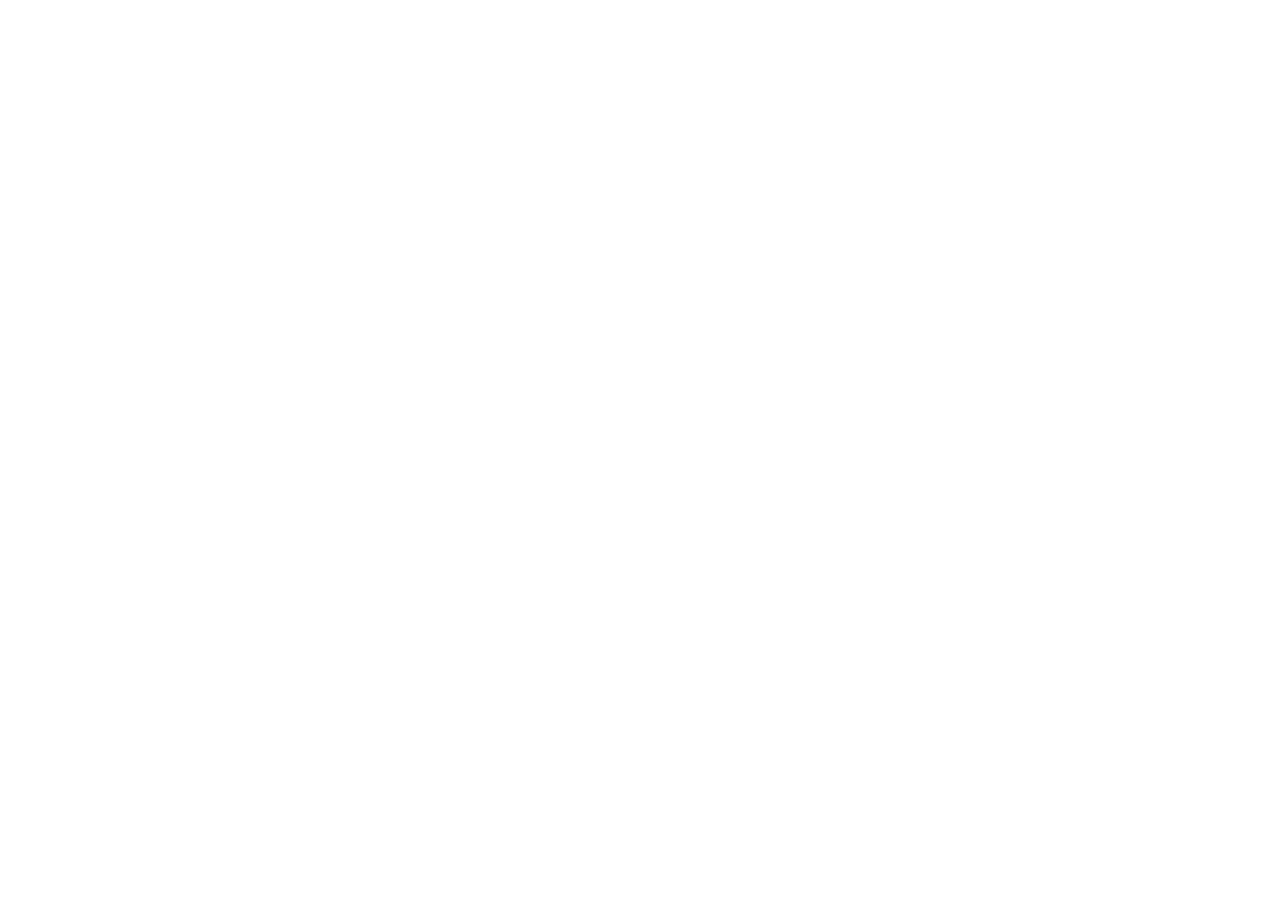
==== index-ar.html @ f91306c9 "en" ====
<HTML dir="rtl" lang="ar">

<head>
    <meta charset="UTF-8" />
    <meta name="viewport" content="width=device-width, initial-scale=1, shrink-to-fit=no, user-scalable=no" />
    <title>كازا مارت</title>
    <link rel='shortcut icon' type='img/png' href='images/fav.png' />
    <link rel="stylesheet" href="css/bootstrap.min.css" />
    <link rel="stylesheet" href="css/bootstrap-rtl.min.css" />
    <link rel="stylesheet" href="css/bootstrap-select.min.css" />
    <link rel="stylesheet" href="css/swiper.min.css" />
    <link rel="stylesheet" href="css/fontawesome.min.css" />
    <link rel="stylesheet" href="css/Linearicons.css" />
    <link rel="stylesheet" href="css/main.css" />
</head>

<body class="overflow">
    <!-- start preloader -->
    <div class="pre-loader">
        <div class="content"><img src="images/logo.png" alt="logo" />
            <div class="progress-bar"><span class="bar"><span class="progress"></span></span></div>
        </div>
    </div>
    <!-- end preloader -->
    <script src="js/jquery-2.2.1.min.js"></script>
    <script src="js/bootstrap.min.js"></script>
    <script src="js/bootstrap-select.min.js"></script>
    <script src="js/swiper.min.js"></script>
    <script src="js/main.js"></script>
</body>

</HTML>
---- css/Linearicons.css ----
@font-face {
	font-family: 'Linearicons-Free';
	src: url('../fonts/Linearicons/Linearicons-Free.eot?w118d');
	src: url('../fonts/Linearicons/Linearicons-Free.eot?#iefixw118d') format('embedded-opentype'),
		url('../fonts/Linearicons/Linearicons-Free.woff2?w118d') format('woff2'),
		url('../fonts/Linearicons/Linearicons-Free.woff?w118d') format('woff'),
		url('../fonts/Linearicons/Linearicons-Free.ttf?w118d') format('truetype'),
		url('../fonts/Linearicons/Linearicons-Free.svg?w118d#Linearicons-Free') format('svg');
	font-weight: normal;
	font-style: normal;
}

.lnr {
	font-family: 'Linearicons-Free';
	speak: none;
	font-style: normal;
	font-weight: normal;
	font-variant: normal;
	text-transform: none;
	line-height: 1;

	/* Better Font Rendering =========== */
	-webkit-font-smoothing: antialiased;
	-moz-osx-font-smoothing: grayscale;
}

.lnr-home:before {
	content: "\e800";
}

.lnr-apartment:before {
	content: "\e801";
}

.lnr-pencil:before {
	content: "\e802";
}

.lnr-magic-wand:before {
	content: "\e803";
}

.lnr-drop:before {
	content: "\e804";
}

.lnr-lighter:before {
	content: "\e805";
}

.lnr-poop:before {
	content: "\e806";
}

.lnr-sun:before {
	content: "\e807";
}

.lnr-moon:before {
	content: "\e808";
}

.lnr-cloud:before {
	content: "\e809";
}

.lnr-cloud-upload:before {
	content: "\e80a";
}

.lnr-cloud-download:before {
	content: "\e80b";
}

.lnr-cloud-sync:before {
	content: "\e80c";
}

.lnr-cloud-check:before {
	content: "\e80d";
}

.lnr-database:before {
	content: "\e80e";
}

.lnr-lock:before {
	content: "\e80f";
}

.lnr-cog:before {
	content: "\e810";
}

.lnr-trash:before {
	content: "\e811";
}

.lnr-dice:before {
	content: "\e812";
}

.lnr-heart:before {
	content: "\e813";
}

.lnr-star:before {
	content: "\e814";
}

.lnr-star-half:before {
	content: "\e815";
}

.lnr-star-empty:before {
	content: "\e816";
}

.lnr-flag:before {
	content: "\e817";
}

.lnr-envelope:before {
	content: "\e818";
}

.lnr-paperclip:before {
	content: "\e819";
}

.lnr-inbox:before {
	content: "\e81a";
}

.lnr-eye:before {
	content: "\e81b";
}

.lnr-printer:before {
	content: "\e81c";
}

.lnr-file-empty:before {
	content: "\e81d";
}

.lnr-file-add:before {
	content: "\e81e";
}

.lnr-enter:before {
	content: "\e81f";
}

.lnr-exit:before {
	content: "\e820";
}

.lnr-graduation-hat:before {
	content: "\e821";
}

.lnr-license:before {
	content: "\e822";
}

.lnr-music-note:before {
	content: "\e823";
}

.lnr-film-play:before {
	content: "\e824";
}

.lnr-camera-video:before {
	content: "\e825";
}

.lnr-camera:before {
	content: "\e826";
}

.lnr-picture:before {
	content: "\e827";
}

.lnr-book:before {
	content: "\e828";
}

.lnr-bookmark:before {
	content: "\e829";
}

.lnr-user:before {
	content: "\e82a";
}

.lnr-users:before {
	content: "\e82b";
}

.lnr-shirt:before {
	content: "\e82c";
}

.lnr-store:before {
	content: "\e82d";
}

.lnr-cart:before {
	content: "\e82e";
}

.lnr-tag:before {
	content: "\e82f";
}

.lnr-phone-handset:before {
	content: "\e830";
}

.lnr-phone:before {
	content: "\e831";
}

.lnr-pushpin:before {
	content: "\e832";
}

.lnr-map-marker:before {
	content: "\e833";
}

.lnr-map:before {
	content: "\e834";
}

.lnr-location:before {
	content: "\e835";
}

.lnr-calendar-full:before {
	content: "\e836";
}

.lnr-keyboard:before {
	content: "\e837";
}

.lnr-spell-check:before {
	content: "\e838";
}

.lnr-screen:before {
	content: "\e839";
}

.lnr-smartphone:before {
	content: "\e83a";
}

.lnr-tablet:before {
	content: "\e83b";
}

.lnr-laptop:before {
	content: "\e83c";
}

.lnr-laptop-phone:before {
	content: "\e83d";
}

.lnr-power-switch:before {
	content: "\e83e";
}

.lnr-bubble:before {
	content: "\e83f";
}

.lnr-heart-pulse:before {
	content: "\e840";
}

.lnr-construction:before {
	content: "\e841";
}

.lnr-pie-chart:before {
	content: "\e842";
}

.lnr-chart-bars:before {
	content: "\e843";
}

.lnr-gift:before {
	content: "\e844";
}

.lnr-diamond:before {
	content: "\e845";
}

.lnr-linearicons:before {
	content: "\e846";
}

.lnr-dinner:before {
	content: "\e847";
}

.lnr-coffee-cup:before {
	content: "\e848";
}

.lnr-leaf:before {
	content: "\e849";
}

.lnr-paw:before {
	content: "\e84a";
}

.lnr-rocket:before {
	content: "\e84b";
}

.lnr-briefcase:before {
	content: "\e84c";
}

.lnr-bus:before {
	content: "\e84d";
}

.lnr-car:before {
	content: "\e84e";
}

.lnr-train:before {
	content: "\e84f";
}

.lnr-bicycle:before {
	content: "\e850";
}

.lnr-wheelchair:before {
	content: "\e851";
}

.lnr-select:before {
	content: "\e852";
}

.lnr-earth:before {
	content: "\e853";
}

.lnr-smile:before {
	content: "\e854";
}

.lnr-sad:before {
	content: "\e855";
}

.lnr-neutral:before {
	content: "\e856";
}

.lnr-mustache:before {
	content: "\e857";
}

.lnr-alarm:before {
	content: "\e858";
}

.lnr-bullhorn:before {
	content: "\e859";
}

.lnr-volume-high:before {
	content: "\e85a";
}

.lnr-volume-medium:before {
	content: "\e85b";
}

.lnr-volume-low:before {
	content: "\e85c";
}

.lnr-volume:before {
	content: "\e85d";
}

.lnr-mic:before {
	content: "\e85e";
}

.lnr-hourglass:before {
	content: "\e85f";
}

.lnr-undo:before {
	content: "\e860";
}

.lnr-redo:before {
	content: "\e861";
}

.lnr-sync:before {
	content: "\e862";
}

.lnr-history:before {
	content: "\e863";
}

.lnr-clock:before {
	content: "\e864";
}

.lnr-download:before {
	content: "\e865";
}

.lnr-upload:before {
	content: "\e866";
}

.lnr-enter-down:before {
	content: "\e867";
}

.lnr-exit-up:before {
	content: "\e868";
}

.lnr-bug:before {
	content: "\e869";
}

.lnr-code:before {
	content: "\e86a";
}

.lnr-link:before {
	content: "\e86b";
}

.lnr-unlink:before {
	content: "\e86c";
}

.lnr-thumbs-up:before {
	content: "\e86d";
}

.lnr-thumbs-down:before {
	content: "\e86e";
}

.lnr-magnifier:before {
	content: "\e86f";
}

.lnr-cross:before {
	content: "\e870";
}

.lnr-menu:before {
	content: "\e871";
}

.lnr-list:before {
	content: "\e872";
}

.lnr-chevron-up:before {
	content: "\e873";
}

.lnr-chevron-down:before {
	content: "\e874";
}

.lnr-chevron-left:before {
	content: "\e875";
}

.lnr-chevron-right:before {
	content: "\e876";
}

.lnr-arrow-up:before {
	content: "\e877";
}

.lnr-arrow-down:before {
	content: "\e878";
}

.lnr-arrow-left:before {
	content: "\e879";
}

.lnr-arrow-right:before {
	content: "\e87a";
}

.lnr-move:before {
	content: "\e87b";
}

.lnr-warning:before {
	content: "\e87c";
}

.lnr-question-circle:before {
	content: "\e87d";
}

.lnr-menu-circle:before {
	content: "\e87e";
}

.lnr-checkmark-circle:before {
	content: "\e87f";
}

.lnr-cross-circle:before {
	content: "\e880";
}

.lnr-plus-circle:before {
	content: "\e881";
}

.lnr-circle-minus:before {
	content: "\e882";
}

.lnr-arrow-up-circle:before {
	content: "\e883";
}

.lnr-arrow-down-circle:before {
	content: "\e884";
}

.lnr-arrow-left-circle:before {
	content: "\e885";
}

.lnr-arrow-right-circle:before {
	content: "\e886";
}

.lnr-chevron-up-circle:before {
	content: "\e887";
}

.lnr-chevron-down-circle:before {
	content: "\e888";
}

.lnr-chevron-left-circle:before {
	content: "\e889";
}

.lnr-chevron-right-circle:before {
	content: "\e88a";
}

.lnr-crop:before {
	content: "\e88b";
}

.lnr-frame-expand:before {
	content: "\e88c";
}

.lnr-frame-contract:before {
	content: "\e88d";
}

.lnr-layers:before {
	content: "\e88e";
}

.lnr-funnel:before {
	content: "\e88f";
}

.lnr-text-format:before {
	content: "\e890";
}

.lnr-text-format-remove:before {
	content: "\e891";
}

.lnr-text-size:before {
	content: "\e892";
}

.lnr-bold:before {
	content: "\e893";
}

.lnr-italic:before {
	content: "\e894";
}

.lnr-underline:before {
	content: "\e895";
}

.lnr-strikethrough:before {
	content: "\e896";
}

.lnr-highlight:before {
	content: "\e897";
}

.lnr-text-align-left:before {
	content: "\e898";
}

.lnr-text-align-center:before {
	content: "\e899";
}

.lnr-text-align-right:before {
	content: "\e89a";
}

.lnr-text-align-justify:before {
	content: "\e89b";
}

.lnr-line-spacing:before {
	content: "\e89c";
}

.lnr-indent-increase:before {
	content: "\e89d";
}

.lnr-indent-decrease:before {
	content: "\e89e";
}

.lnr-pilcrow:before {
	content: "\e89f";
}

.lnr-direction-ltr:before {
	content: "\e8a0";
}

.lnr-direction-rtl:before {
	content: "\e8a1";
}

.lnr-page-break:before {
	content: "\e8a2";
}

.lnr-sort-alpha-asc:before {
	content: "\e8a3";
}

.lnr-sort-amount-asc:before {
	content: "\e8a4";
}

.lnr-hand:before {
	content: "\e8a5";
}

.lnr-pointer-up:before {
	content: "\e8a6";
}

.lnr-pointer-right:before {
	content: "\e8a7";
}

.lnr-pointer-down:before {
	content: "\e8a8";
}

.lnr-pointer-left:before {
	content: "\e8a9";
}
---- css/main.css ----
@charset "UTF-8";
@keyframes vibe {
  0%, 100% {
    -webkit-transform: translateY(0);
    -ms-transform: translateY(0);
    -o-transform: translateY(0);
    transform: translateY(0);
  }
  25% {
    -webkit-transform: translateY(-4px);
    -ms-transform: translateY(-4px);
    -o-transform: translateY(-4px);
    transform: translateY(-4px);
  }
  50% {
    -webkit-transform: translateY(4px);
    -ms-transform: translateY(4px);
    -o-transform: translateY(4px);
    transform: translateY(4px);
  }
  75% {
    -webkit-transform: translateY(-4px);
    -ms-transform: translateY(-4px);
    -o-transform: translateY(-4px);
    transform: translateY(-4px);
  }
}
@keyframes shape {
  0% {
    left: -100%;
    opacity: 0;
  }
  100% {
    left: 100%;
  }
}
@keyframes flip {
  0% {
    transform: scaleX(1);
  }
  50% {
    transform: scaleX(-1);
  }
  100% {
    transform: scaleX(1);
  }
}
@-webkit-keyframes shine {
  100% {
    left: 125%;
  }
}
@keyframes shine {
  100% {
    left: 125%;
  }
}
.fixall {
  margin: 0;
  border: none;
  outline: none;
  box-shadow: none;
  padding: 0;
  text-decoration: none;
}
.fixall:hover, .fixall:focus {
  outline: none;
  box-shadow: none;
  text-decoration: none;
}

body {
  position: relative;
  font-family: ar;
  font-weight: normal;
}
body::-webkit-scrollbar {
  background-color: #fff;
  width: 7px;
  height: 0px;
}
body::-webkit-scrollbar-thumb {
  background-color: #30b193;
}

html {
  scrollbar-width: thin;
  scrollbar-color: #30b193 #fff;
}

.overflow {
  overflow: hidden !important;
}

@media (min-width: 1500px) {
  .container {
    width: 1440px;
  }
}
@font-face {
  font-family: "ar";
  src: url("../fonts/TAJAWAL/Tajawal-ExtraLight.woff2") format("woff2"), url("../fonts/TAJAWAL/Tajawal-ExtraLight.woff") format("woff"), url("../fonts/TAJAWAL/Tajawal-ExtraLight.ttf") format("truetype");
  font-weight: 200;
  font-style: normal;
}
@font-face {
  font-family: "ar";
  src: url("../fonts/TAJAWAL/Tajawal-Light.woff2") format("woff2"), url("../fonts/TAJAWAL/Tajawal-Light.woff") format("woff"), url("../fonts/TAJAWAL/Tajawal-Light.ttf") format("truetype");
  font-weight: 300;
  font-style: normal;
}
@font-face {
  font-family: "ar";
  src: url("../fonts/TAJAWAL/Tajawal-Regular.woff2") format("woff2"), url("../fonts/TAJAWAL/Tajawal-Regular.woff") format("woff"), url("../fonts/TAJAWAL/Tajawal-Regular.ttf") format("truetype");
  font-weight: normal;
  font-style: normal;
}
@font-face {
  font-family: "ar";
  src: url("../fonts/TAJAWAL/Tajawal-Medium.woff2") format("woff2"), url("../fonts/TAJAWAL/Tajawal-Medium.woff") format("woff"), url("../fonts/TAJAWAL/Tajawal-Medium.ttf") format("truetype");
  font-weight: 500;
  font-style: normal;
}
@font-face {
  font-family: "ar";
  src: url("../fonts/TAJAWAL/Tajawal-Bold.woff2") format("woff2"), url("../fonts/TAJAWAL/Tajawal-Bold.woff") format("woff"), url("../fonts/TAJAWAL/Tajawal-Bold.ttf") format("truetype");
  font-weight: bold;
  font-style: normal;
}
@font-face {
  font-family: "ar";
  src: url("../fonts/TAJAWAL/Tajawal-ExtraBold.woff2") format("woff2"), url("../fonts/TAJAWAL/Tajawal-ExtraBold.woff") format("woff"), url("../fonts/TAJAWAL/Tajawal-ExtraBold.ttf") format("truetype");
  font-weight: 800;
  font-style: normal;
}
@font-face {
  font-family: "ar";
  src: url("../fonts/TAJAWAL/Tajawal-Black.woff2") format("woff2"), url("../fonts/TAJAWAL/Tajawal-Black.woff") format("woff"), url("../fonts/TAJAWAL/Tajawal-Black.ttf") format("truetype");
  font-weight: 900;
  font-style: normal;
}
@font-face {
  font-family: "en";
  src: url("../fonts/Mon/Montserrat-Regular.woff2") format("woff2"), url("../fonts/Mon/Montserrat-Regular.woff") format("woff"), url("../fonts/Mon/Montserrat-Regular.ttf") format("truetype");
  font-weight: normal;
  font-style: normal;
}
@font-face {
  font-family: "en";
  src: url("../fonts/Mon/Montserrat-SemiBold.woff2") format("woff2"), url("../fonts/Mon/Montserrat-SemiBold.woff") format("woff"), url("../fonts/Mon/Montserrat-SemiBold.ttf") format("truetype");
  font-weight: 500;
  font-style: normal;
}
@font-face {
  font-family: "en";
  src: url("../fonts/Mon/Montserrat-ExtraBold.woff2") format("woff2"), url("../fonts/Mon/Montserrat-ExtraBold.woff") format("woff"), url("../fonts/Mon/Montserrat-ExtraBold.ttf") format("truetype");
  font-weight: 800;
  font-style: normal;
}
.newsletter-cont {
  position: relative;
}

.newsletter-input {
  background-color: #fff;
  width: 100%;
  height: 40px;
  border-radius: 0;
  padding: 0 22px;
  font-size: 16px;
  text-align: left;
  color: #000000;
  -moz-transition: all 0.3s ease-in-out;
  -o-transition: all 0.3s ease-in-out;
  -webkit-transition: all 0.3s ease-in-out;
  transition: all 0.3s ease-in-out;
}
.newsletter-input::placeholder {
  text-align: left;
  font-size: 16px;
  color: #808080;
}

html[dir=rtl] .newsletter-input {
  text-align: right;
}
html[dir=rtl] .newsletter-input::placeholder {
  text-align: right;
}

.newsletter-button {
  position: absolute;
  right: 19px;
  top: 50%;
  transform: translateY(-50%);
  -moz-transition: all 0.3s ease-in-out;
  -o-transition: all 0.3s ease-in-out;
  -webkit-transition: all 0.3s ease-in-out;
  transition: all 0.3s ease-in-out;
  border-radius: 50%;
  border: none;
  color: #4d4d4d;
  background-color: transparent;
  border: none;
  font-size: 20px;
}
.newsletter-button:hover {
  color: #30b193;
}
.newsletter-button:after {
  content: "";
  font-family: "Linearicons-Free";
}

html[dir=rtl] .newsletter-button {
  left: 19px;
  right: auto;
}
html[dir=rtl] .newsletter-button:after {
  content: "";
}

.mo-navbar {
  display: flex;
  align-items: center;
}
@media (max-width: 1199px) {
  .mo-navbar {
    width: 100%;
    justify-content: space-between;
  }
}
.mo-navbar > li {
  line-height: 50px;
}
.mo-navbar > li.nav-li {
  margin: 0 7px;
}
@media (max-width: 1199px) {
  .mo-navbar > li.nav-li {
    margin: 0;
  }
}
@media (min-width: 1500px) {
  .mo-navbar > li.nav-li {
    margin: 0 17px;
  }
}

.nav-anchor {
  font-size: 16px;
  font-weight: 500;
  color: #fff;
  -moz-transition: all 0.3s ease-in-out;
  -o-transition: all 0.3s ease-in-out;
  -webkit-transition: all 0.3s ease-in-out;
  transition: all 0.3s ease-in-out;
  text-transform: uppercase;
}
.nav-anchor:hover, .nav-anchor:focus {
  color: #30b193;
}

nav {
  background-color: #454545;
  position: relative;
  z-index: 3;
}

.nav-cont {
  display: flex;
  align-items: center;
  justify-content: space-between;
  position: relative;
}

.call {
  display: flex;
  align-items: center;
  font-size: 14px;
  color: #fff;
  font-weight: bold;
  text-transform: uppercase;
  -moz-transition: all 0.3s ease-in-out;
  -o-transition: all 0.3s ease-in-out;
  -webkit-transition: all 0.3s ease-in-out;
  transition: all 0.3s ease-in-out;
}
@media (max-width: 1199px) {
  .call {
    display: none;
  }
}
.call .number {
  margin-left: 5px;
  color: #efce5f;
  -moz-transition: all 0.3s ease-in-out;
  -o-transition: all 0.3s ease-in-out;
  -webkit-transition: all 0.3s ease-in-out;
  transition: all 0.3s ease-in-out;
}
html[dir=rtl] .call .number {
  margin-left: 0;
  margin-right: 5PX;
}
@media (min-width: 1500px) {
  .call .number {
    margin-left: 7px;
  }
  html[dir=rtl] .call .number {
    margin-left: 0;
    margin-right: 7PX;
  }
}
.call:hover, .call:focus {
  color: #30b193;
}
.call:hover .number, .call:focus .number {
  color: #30b193;
}

.swiper-pagination {
  width: 100%;
  display: none;
  align-items: center;
  justify-content: center;
  position: static;
  margin-top: 35px;
}
@media (max-width: 1199px) {
  .swiper-pagination {
    display: flex;
  }
}
.swiper-pagination .swiper-pagination-bullet {
  width: 8px;
  height: 8px;
  border-radius: 0;
  opacity: 1;
  margin: 0 6px;
  background-color: rgba(0, 0, 0, 0.4);
  -moz-transition: all 0.3s ease-in-out;
  -o-transition: all 0.3s ease-in-out;
  -webkit-transition: all 0.3s ease-in-out;
  transition: all 0.3s ease-in-out;
}
.swiper-pagination .swiper-pagination-bullet:hover {
  background-color: #30b193;
}
.swiper-pagination .swiper-pagination-bullet.swiper-pagination-bullet-active {
  background-color: #30b193;
}

.swiper-btn {
  position: absolute;
  background-image: none;
  -moz-transition: all 0.3s ease-in-out;
  -o-transition: all 0.3s ease-in-out;
  -webkit-transition: all 0.3s ease-in-out;
  transition: all 0.3s ease-in-out;
  font-size: 15px;
  color: #999999;
  width: auto;
  height: auto;
  display: flex;
  align-items: center;
  justify-content: center;
}
@media (max-width: 1199px) {
  .swiper-btn {
    display: none;
  }
}
.swiper-btn:hover {
  color: #30b193;
}
.swiper-btn.swiper-button-prev {
  left: -32px;
}
.swiper-btn.swiper-button-next {
  right: -32px;
}

.main-slider {
  position: relative;
}
.main-slider .swiper-pagination {
  position: absolute;
  bottom: 40px;
  display: flex;
  margin: 0;
}
@media (max-width: 992px) {
  .main-slider .swiper-pagination {
    bottom: 10px;
  }
}
.main-slider .swiper-pagination-bullet {
  background-color: #fff;
}
.main-slider .swiper-pagination-bullet:hover {
  background-color: #30b193;
}
.main-slider .swiper-btn {
  top: 50%;
  transform: translateY(-50%);
  width: 60px;
  height: 60px;
  background-color: rgba(0, 0, 0, 0.5);
  font-size: 16px;
  color: #fff;
}
.main-slider .swiper-btn:hover {
  background-color: #30b193;
}
.main-slider .swiper-btn.swiper-button-prev {
  left: 20px;
}
.main-slider .swiper-btn.swiper-button-next {
  right: 20px;
}

.main-slide {
  display: block;
  position: relative;
}
.main-slide img {
  width: 100%;
}
.main-slide .slide-info {
  position: absolute;
  top: 0;
  bottom: 0;
  left: 0;
  right: 0;
  background-color: rgba(0, 0, 0, 0.2);
  display: flex;
  align-items: center;
  justify-content: center;
  flex-direction: column;
  text-align: center;
  font-family: en;
  color: #fff;
  text-transform: uppercase;
}
@media (max-width: 992px) {
  .main-slide .slide-info {
    background-color: rgba(0, 0, 0, 0.3);
  }
}
.main-slide .info-flex {
  padding-right: 15px;
  padding-left: 15px;
  margin-right: auto;
  margin-left: auto;
}
@media (min-width: 768px) {
  .main-slide .info-flex {
    width: 750px;
  }
}
@media (min-width: 992px) {
  .main-slide .info-flex {
    width: 970px;
  }
}
@media (min-width: 1200px) {
  .main-slide .info-flex {
    width: 1170px;
  }
}
.main-slide .slide-smallhead {
  font-size: 30px;
  font-weight: normal;
  margin-bottom: 25px;
}
@media (max-width: 992px) {
  .main-slide .slide-smallhead {
    font-size: 20px;
    margin-bottom: 15px;
  }
}
.main-slide .slide-head {
  font-size: 72px;
  font-weight: 800;
  line-height: 1;
  margin-bottom: 40px;
}
@media (max-width: 992px) {
  .main-slide .slide-head {
    font-size: 25px;
    margin-bottom: 0;
  }
}
.main-slide .shop-now {
  background-color: #30b193;
  width: 175px;
  height: 50px;
  display: flex;
  align-items: center;
  justify-content: center;
  font-size: 18px;
  font-weight: 500;
  margin: auto;
  -moz-transition: all 0.3s ease-in-out;
  -o-transition: all 0.3s ease-in-out;
  -webkit-transition: all 0.3s ease-in-out;
  transition: all 0.3s ease-in-out;
}
.main-slide .shop-now:hover {
  background-color: #efce5f;
}
@media (max-width: 992px) {
  .main-slide .shop-now {
    width: 120px;
    height: 30px;
    font-size: 14px;
    display: none;
  }
}

@media (max-width: 767px) {
  .nav-foot-cont {
    margin-bottom: 5px;
    padding: 10px 0;
  }
}

.mo-panel {
  max-height: 0;
  overflow: hidden;
  transition: all 0.5s ease-out;
  padding: 0 15px;
}

.mo-accordion {
  cursor: pointer;
  width: 100%;
  transition: 0.4s;
  display: flex;
  align-items: center;
  justify-content: space-between;
}
.mo-accordion:after {
  content: "";
  font-family: "Linearicons-Free";
  font-size: 13px;
}
.mo-accordion.active:after {
  content: "";
}
@media (max-width: 767px) {
  .mo-accordion.nav-foot-header {
    margin-bottom: 0;
    display: flex;
    align-items: center;
    justify-content: space-between;
  }
}

nav .mo-accordion:after {
  color: #000000;
}

.search-form .close-btn {
  display: none;
  position: absolute;
  top: 20px;
  left: 50%;
  font-size: 23px;
  color: #fff;
  transform: translateX(-50%);
}
@media (max-width: 992px) {
  .search-form {
    position: fixed;
    top: 0;
    left: 0;
    right: 0;
    bottom: 0;
    width: 100%;
    height: 100%;
    background-color: rgba(0, 0, 0, 0.5);
    z-index: 999;
    display: none;
  }
  .search-form .close-btn {
    display: block;
  }
}

.search-cont {
  position: relative;
  margin: auto;
  display: flex;
  align-items: center;
  width: 530px;
}
@media (min-width: 1500px) {
  .search-cont {
    width: 590px;
  }
}
@media (max-width: 1199px) {
  .search-cont {
    width: 100%;
  }
}
@media (max-width: 992px) {
  .search-cont {
    width: calc(100% - 30px);
    margin: 100px auto;
    flex-direction: column;
    visibility: hidden;
    opacity: 0;
    transform: translateY(50px);
    -moz-transition: all 0.4s ease-in-out;
    -o-transition: all 0.4s ease-in-out;
    -webkit-transition: all 0.4s ease-in-out;
    transition: all 0.4s ease-in-out;
  }
  .search-cont.open {
    visibility: visible;
    opacity: 1;
    transform: translateY(0);
  }
}

.search-input {
  width: calc(100% - 32%);
  height: 40px;
  padding: 0 20px;
  color: #4d4d4d;
  font-size: 16px;
  text-align: left;
}
html[dir=rtl] .search-input {
  text-align: right;
}
.search-input::placeholder {
  color: #808080;
}
@media (max-width: 992px) {
  .search-input {
    width: 100%;
    margin-top: 15px;
  }
}

.search-button {
  position: absolute;
  right: 12px;
  bottom: 11px;
  display: flex;
  align-items: center;
  background-color: transparent;
  font-size: 18px;
  color: #4d4d4d;
  -moz-transition: all 0.3s ease-in-out;
  -o-transition: all 0.3s ease-in-out;
  -webkit-transition: all 0.3s ease-in-out;
  transition: all 0.3s ease-in-out;
}
.search-button:hover, .search-button:focus {
  color: #30b193;
}
html[dir=rtl] .search-button {
  right: auto;
  left: 12px;
}

.bootstrap-select:not([class*=col-]):not([class*=form-control]):not(.input-group-btn) {
  width: 32%;
  height: 40px;
}
@media (max-width: 992px) {
  .bootstrap-select:not([class*=col-]):not([class*=form-control]):not(.input-group-btn) {
    width: 100%;
  }
}
.bootstrap-select:not([class*=col-]):not([class*=form-control]):not(.input-group-btn) > .dropdown-toggle {
  height: 100%;
  border-radius: 0;
  padding: 0 20px;
  background-color: #30b193;
  border: none;
  outline: none;
  box-shadow: none;
}
.bootstrap-select:not([class*=col-]):not([class*=form-control]):not(.input-group-btn) > .dropdown-toggle:hover, .bootstrap-select:not([class*=col-]):not([class*=form-control]):not(.input-group-btn) > .dropdown-toggle:focus {
  background-color: #30b193;
  border: none;
  outline: none !important;
  box-shadow: none;
}
.bootstrap-select:not([class*=col-]):not([class*=form-control]):not(.input-group-btn) > .dropdown-toggle .filter-option {
  padding: 0;
  display: flex;
  align-items: center;
  justify-content: space-between;
  font-size: 16px;
  font-weight: bold;
  color: #fff;
  text-transform: uppercase;
}
.bootstrap-select:not([class*=col-]):not([class*=form-control]):not(.input-group-btn) > .dropdown-toggle .bs-caret {
  color: #fff;
  border: none;
  font-size: 10px;
}
.bootstrap-select:not([class*=col-]):not([class*=form-control]):not(.input-group-btn) > .dropdown-toggle .bs-caret:after {
  content: "";
  font-family: "Font Awesome 5 Free";
  font-weight: 900;
}
.bootstrap-select:not([class*=col-]):not([class*=form-control]):not(.input-group-btn) > .dropdown-toggle .caret {
  display: none;
}
.bootstrap-select:not([class*=col-]):not([class*=form-control]):not(.input-group-btn) .dropdown-menu {
  box-shadow: none;
  border-radius: 0;
  border: none;
}
.bootstrap-select:not([class*=col-]):not([class*=form-control]):not(.input-group-btn) .dropdown-menu:not(ul) {
  box-shadow: 0px 0px 10px 0px rgba(0, 0, 0, 0.15);
}
.bootstrap-select:not([class*=col-]):not([class*=form-control]):not(.input-group-btn) .dropdown-menu a {
  background-color: transparent;
  text-transform: uppercase;
  font-size: 14px;
  color: #000000;
  outline: none;
  box-shadow: none;
  -moz-transition: all 0.3s ease-in-out;
  -o-transition: all 0.3s ease-in-out;
  -webkit-transition: all 0.3s ease-in-out;
  transition: all 0.3s ease-in-out;
}
.bootstrap-select:not([class*=col-]):not([class*=form-control]):not(.input-group-btn) .dropdown-menu a:hover, .bootstrap-select:not([class*=col-]):not([class*=form-control]):not(.input-group-btn) .dropdown-menu a:focus {
  background-color: transparent;
  color: #30b193;
  outline: none;
  box-shadow: none;
}
.bootstrap-select:not([class*=col-]):not([class*=form-control]):not(.input-group-btn) .dropdown-menu a.selected, .bootstrap-select:not([class*=col-]):not([class*=form-control]):not(.input-group-btn) .dropdown-menu a.active {
  color: #30b193;
}

.mobile-select-cont {
  width: 100%;
  height: 40px;
  position: relative;
  background-color: #fff;
}
.mobile-select-cont .mobile-select {
  width: 100%;
  height: 100%;
  -moz-appearance: none;
  -webkit-appearance: none;
  appearance: none;
  color: #fff;
  outline: none;
  box-shadow: none;
  font-size: 16px;
  font-weight: bold;
  border-radius: 0;
  border: none;
  background-color: #30b193;
  padding: 0 20px;
  text-decoration: none;
  text-transform: uppercase;
}
.mobile-select-cont:after {
  content: "";
  font-family: "Font Awesome 5 Free";
  font-weight: 900;
  color: #fff;
  font-size: 10px;
  position: absolute;
  top: 50%;
  transform: translateY(-50%);
  right: 20px;
}
html[dir=rtl] .mobile-select-cont:after {
  left: 20px;
  right: auto;
}

.cats-menu {
  margin-right: 7px;
}
@media (max-width: 1199px) {
  .cats-menu {
    margin: 0;
  }
}
html[dir=rtl] .cats-menu {
  margin-right: 0;
  margin-left: 7px;
}
@media (max-width: 1199px) {
  html[dir=rtl] .cats-menu {
    margin: 0;
  }
}
@media (min-width: 1500px) {
  .cats-menu {
    margin-right: 14px;
  }
  html[dir=rtl] .cats-menu {
    margin-left: 14px;
  }
}

.cats-btn {
  width: 211px;
  background-color: transparent;
  display: flex;
  align-items: center;
  justify-content: space-between;
  cursor: pointer;
  color: #fff;
  padding: 0 20px;
  -moz-transition: all 0.3s ease-in-out;
  -o-transition: all 0.3s ease-in-out;
  -webkit-transition: all 0.3s ease-in-out;
  transition: all 0.3s ease-in-out;
  background-color: rgba(0, 0, 0, 0.05);
}
.cats-btn .text {
  font-size: 16px;
  font-weight: bold;
  display: flex;
  align-items: center;
  text-transform: capitalize;
}
.cats-btn .text span {
  font-size: 18px;
  width: 27px;
}
.cats-btn:hover {
  color: #30b193;
}
.cats-btn.active {
  background-color: #30b193;
  color: #fff;
}

.cats-dispaly {
  position: absolute;
  top: 100%;
  left: 0;
  right: 0;
  background-color: #fff;
  display: none;
}

.sub-list {
  display: grid;
  grid-template-columns: repeat(6, 1fr);
  gap: 30px;
  padding: 30px 0;
}

.sub-a {
  display: flex;
  align-items: center;
  justify-content: center;
  flex-direction: column;
  text-align: center;
}
.sub-a .cat-img {
  width: 79px;
  height: 71px;
  display: flex;
  align-items: center;
  justify-content: center;
  margin-bottom: 20px;
}
.sub-a .cat-img img {
  -moz-transition: all 0.3s ease-in-out;
  -o-transition: all 0.3s ease-in-out;
  -webkit-transition: all 0.3s ease-in-out;
  transition: all 0.3s ease-in-out;
}
.sub-a .cat-name {
  font-size: 20px;
  color: #000000;
  font-weight: bold;
  text-transform: capitalize;
  -moz-transition: all 0.3s ease-in-out;
  -o-transition: all 0.3s ease-in-out;
  -webkit-transition: all 0.3s ease-in-out;
  transition: all 0.3s ease-in-out;
}
.sub-a:hover .cat-img img {
  filter: invert(61%) sepia(62%) saturate(422%) hue-rotate(116deg) brightness(85%) contrast(93%);
}
.sub-a:hover .cat-name {
  color: #30b193;
}

.mo-overlay {
  background-color: black;
  opacity: 0.202;
  position: fixed;
  top: 0;
  bottom: 0;
  left: 0;
  right: 0;
  z-index: 2;
  display: none;
}

.cats-slider {
  position: relative;
  margin-top: 40px;
}
.cats-slider .swiper-btn {
  top: 80px;
}
.cats-slider .swiper-pagination {
  margin-top: 15px;
}
@media (max-width: 992px) {
  .cats-slider {
    margin-top: 15px;
  }
}

.cat-cont {
  width: 100%;
  height: 175px;
  display: flex;
  align-items: center;
  justify-content: center;
}

.cat {
  display: flex;
  align-items: center;
  justify-content: center;
  flex-direction: column;
  text-align: center;
}
.cat .cat-img {
  width: 79px;
  height: 71px;
  display: flex;
  align-items: center;
  justify-content: center;
  margin-bottom: 20px;
}
.cat .cat-img img {
  -moz-transition: all 0.3s ease-in-out;
  -o-transition: all 0.3s ease-in-out;
  -webkit-transition: all 0.3s ease-in-out;
  transition: all 0.3s ease-in-out;
}
.cat .cat-name {
  font-size: 20px;
  color: #000000;
  font-weight: bold;
  text-transform: capitalize;
  -moz-transition: all 0.3s ease-in-out;
  -o-transition: all 0.3s ease-in-out;
  -webkit-transition: all 0.3s ease-in-out;
  transition: all 0.3s ease-in-out;
}
.cat:hover .cat-img img {
  filter: invert(61%) sepia(62%) saturate(422%) hue-rotate(116deg) brightness(85%) contrast(93%);
}
.cat:hover .cat-name {
  color: #30b193;
}

.col-banners {
  margin-top: 40px;
}
.col-banners .banner {
  margin-bottom: 15px;
}
.col-banners .banner .banner-info {
  padding: 50px 65px;
}
@media (max-width: 992px) {
  .col-banners .banner .banner-info {
    padding: 15px;
  }
}
.col-banners .banner .banner-name {
  font-size: 30px;
  line-height: 1.067;
  margin-bottom: 17px;
}
@media (min-width: 1500px) {
  .col-banners .banner .banner-name {
    width: 65%;
  }
}
@media (max-width: 992px) {
  .col-banners .banner .banner-name {
    font-size: 25px;
    margin-bottom: 15px;
  }
}
.col-banners .banner .shop-now {
  width: 160px;
  height: 40px;
  font-size: 16px;
}
@media (max-width: 992px) {
  .col-banners .banner .shop-now {
    width: 120px;
    height: 30px;
    font-size: 14px;
  }
}

.grid-banners {
  display: grid;
  grid-template-columns: 1fr 2fr 1fr;
  gap: 30px;
  margin-top: 15px;
}
@media (max-width: 992px) {
  .grid-banners {
    display: flex;
    align-items: center;
    justify-content: center;
    flex-direction: column;
    margin: 0;
  }
}
@media (max-width: 992px) {
  .grid-banners .banner {
    margin-bottom: 15px;
  }
}
.grid-banners .banner .banner-info {
  padding: 40px 0;
  align-items: center;
  text-align: center;
}
@media (min-width: 1500px) {
  .grid-banners .banner .banner-info {
    padding: 40px;
  }
}
@media (max-width: 992px) {
  .grid-banners .banner .banner-info {
    padding: 15px;
  }
}
.grid-banners .banner .banner-name {
  font-size: 24px;
  line-height: 1.083;
  margin-bottom: 15px;
}
@media (max-width: 992px) {
  .grid-banners .banner .banner-name {
    font-size: 25px;
    margin-bottom: 15px;
  }
}
.grid-banners .banner .shop-now {
  width: 120px;
  height: 30px;
  font-size: 12.6px;
}
@media (max-width: 992px) {
  .grid-banners .banner .shop-now {
    width: 120px;
    height: 30px;
    font-size: 14px;
  }
}

.banner {
  position: relative;
  width: 100%;
  display: block;
  overflow: hidden;
  font-family: en;
  font-weight: normal;
}
.banner img {
  width: 100%;
  height: 100%;
  object-fit: cover;
  -moz-transition: all 0.3s ease-in-out;
  -o-transition: all 0.3s ease-in-out;
  -webkit-transition: all 0.3s ease-in-out;
  transition: all 0.3s ease-in-out;
}
.banner::before {
  position: absolute;
  top: 0;
  left: -75%;
  z-index: 2;
  display: block;
  content: "";
  width: 50%;
  height: 100%;
  background: -webkit-gradient(linear, left top, right top, from(rgba(255, 255, 255, 0)), to(rgba(255, 255, 255, 0.3)));
  background: linear-gradient(to right, rgba(255, 255, 255, 0) 0%, rgba(255, 255, 255, 0.3) 100%);
  -webkit-transform: skewX(-25deg);
  transform: skewX(-25deg);
  cursor: pointer;
}
.banner:hover::before {
  -webkit-animation: shine 0.7s ease forwards;
  animation: shine 0.7s ease forwards;
}
.banner:hover img {
  transform: scale(1.1);
}
.banner .banner-info {
  position: absolute;
  top: 0;
  bottom: 0;
  left: 0;
  right: 0;
  background: black;
  background: linear-gradient(0deg, rgba(0, 0, 0, 0.5) 0%, rgba(0, 0, 0, 0) 100%);
  display: flex;
  flex-direction: column;
  justify-content: flex-end;
  color: #fff;
  text-transform: uppercase;
}
@media (max-width: 992px) {
  .banner .banner-info {
    justify-content: center;
    align-items: center;
    text-align: center;
  }
}
.banner .banner-name {
  font-weight: 800;
}
.banner .shop-now {
  background-color: #30b193;
  display: flex;
  align-items: center;
  justify-content: center;
  font-weight: 500;
  -moz-transition: all 0.3s ease-in-out;
  -o-transition: all 0.3s ease-in-out;
  -webkit-transition: all 0.3s ease-in-out;
  transition: all 0.3s ease-in-out;
}
.banner .shop-now:hover {
  background-color: #efce5f;
}

.offer-banner {
  position: relative;
  width: 100%;
  display: block;
  overflow: hidden;
  font-family: en;
  font-weight: normal;
}
@media (max-width: 992px) {
  .offer-banner {
    order: 2;
    margin: 0;
  }
}
.offer-banner img {
  width: 100%;
  height: 100%;
  object-fit: cover;
  -moz-transition: all 0.3s ease-in-out;
  -o-transition: all 0.3s ease-in-out;
  -webkit-transition: all 0.3s ease-in-out;
  transition: all 0.3s ease-in-out;
}
.offer-banner:hover img {
  transform: scale(1.2);
}
.offer-banner .banner-info {
  position: absolute;
  top: 0;
  bottom: 0;
  right: 0;
  left: 0;
  display: flex;
  align-items: center;
  justify-content: center;
  text-align: center;
  flex-direction: column;
  color: #fff;
  background-image: none;
}
@media (max-width: 992px) {
  .offer-banner .banner-info {
    padding: 15px;
  }
}
.offer-banner .banner-subhead {
  font-size: 30px;
  text-transform: uppercase;
}
.offer-banner .banner-subhead::after {
  width: 28px;
  height: 1px;
  background-color: #fff;
  content: "";
  display: block;
  margin: 10px auto 0;
}
@media (max-width: 992px) {
  .offer-banner .banner-subhead::after {
    margin: 5px auto 0;
  }
}
@media (max-width: 992px) {
  .offer-banner .banner-subhead {
    font-size: 25px;
  }
}
.offer-banner .banner-head {
  font-size: 50px;
  text-transform: uppercase;
  font-weight: bold;
  margin-top: 15px;
}
@media (min-width: 1500px) {
  .offer-banner .banner-head {
    padding: 0 95px;
  }
}
@media (max-width: 992px) {
  .offer-banner .banner-head {
    font-size: 35px;
  }
}

.single-banner .banner {
  margin-top: 80px;
}
.single-banner .banner-info {
  width: 100%;
  height: 100%;
  background-image: none;
  text-align: center;
  justify-content: center;
  width: 530px;
  left: 50px;
}
@media (min-width: 1500px) {
  .single-banner .banner-info {
    left: 180px;
  }
}
@media (max-width: 992px) {
  .single-banner .banner-info {
    left: 0;
    width: 70%;
  }
}
.single-banner .banner-subhead {
  font-size: 40px;
  text-transform: uppercase;
}
.single-banner .banner-subhead::after {
  width: 28px;
  height: 1px;
  background-color: #fff;
  content: "";
  display: block;
  margin: 10px auto 0;
}
@media (max-width: 992px) {
  .single-banner .banner-subhead::after {
    margin: 5px auto 0;
  }
}
@media (max-width: 992px) {
  .single-banner .banner-subhead {
    font-size: 20px;
  }
}
.single-banner .banner-head {
  font-size: 60px;
  text-transform: uppercase;
  font-weight: bold;
  margin-top: 20px;
  margin-bottom: 28px;
}
@media (max-width: 992px) {
  .single-banner .banner-head {
    font-size: 25px;
    margin: 10px 0 0;
  }
}
.single-banner .shop-now {
  width: 175px;
  height: 50px;
  margin: 0 auto;
  font-size: 18px;
}
@media (max-width: 992px) {
  .single-banner .shop-now {
    width: 120px;
    height: 30px;
    font-size: 14px;
    display: none;
  }
}

.products-slider-sec {
  margin-top: 87px;
}
@media (max-width: 992px) {
  .products-slider-sec {
    margin-top: 50px;
  }
}

.products-slider {
  position: relative;
}
.products-slider .swiper-btn {
  top: 205px;
}

.product {
  display: block;
  width: 100%;
}
.product .pro-img {
  padding-bottom: 96.97%;
  width: 100%;
  display: flex;
  position: relative;
  overflow: hidden;
}
.product .pro-img img {
  position: absolute;
  top: 0;
  left: 0;
  width: 100%;
  height: 100%;
  -moz-transition: all 0.3s ease-in-out;
  -o-transition: all 0.3s ease-in-out;
  -webkit-transition: all 0.3s ease-in-out;
  transition: all 0.3s ease-in-out;
}
.product .pro-img:hover img {
  transform: scale(0.95);
}
.product .mo-new {
  position: absolute;
  top: 10px;
  right: 10px;
  background-color: #efce5f;
  width: 55px;
  height: 22px;
  display: flex;
  align-items: center;
  justify-content: center;
  font-size: 15px;
  color: #fff;
  font-weight: bold;
  text-transform: uppercase;
}
.product .mo-sale {
  position: absolute;
  top: 10px;
  left: 10px;
  background-color: #30b193;
  width: 55px;
  height: 22px;
  display: flex;
  align-items: center;
  justify-content: center;
  font-size: 15px;
  color: #fff;
  font-weight: bold;
  text-transform: uppercase;
}
.product .pro-name {
  padding: 0 2px;
  width: 100%;
  white-space: nowrap;
  text-overflow: ellipsis;
  overflow: hidden;
  margin-top: 20px;
  margin-bottom: 5px;
}
.product .pro-name a {
  color: #000000;
  font-size: 17px;
  -moz-transition: all 0.3s ease-in-out;
  -o-transition: all 0.3s ease-in-out;
  -webkit-transition: all 0.3s ease-in-out;
  transition: all 0.3s ease-in-out;
}
.product .pro-name a:hover, .product .pro-name a:focus {
  color: #30b193;
}
.product .mo-prices {
  display: flex;
  align-items: center;
  padding: 0 2px;
}
.product .mo-price {
  font-size: 20px;
  color: #000000;
  font-weight: bold;
}
.product .mo-oldprice {
  font-size: 16px;
  font-weight: 500;
  color: #828282;
  text-decoration: line-through;
  margin: 0 12px;
}

.headers-cont {
  max-width: 100%;
  margin: auto;
  overflow-x: auto;
  width: max-content;
  position: relative;
  z-index: 9;
  margin-bottom: 53px;
}
@media (max-width: 992px) {
  .headers-cont {
    margin-bottom: 30px;
  }
}
.headers-cont::-webkit-scrollbar {
  background-color: #fff;
  width: 0;
  height: 2px;
}
.headers-cont::-webkit-scrollbar-thumb {
  background-color: #30b193;
}

.sliders-head {
  width: max-content;
}
.sliders-head .mo-nav {
  border: none;
  display: flex;
  align-items: center;
  justify-content: center;
  width: max-content;
}
.sliders-head .mo-nav li {
  margin: 0 20px;
  float: unset;
  display: flex;
  flex-direction: column;
  align-items: center;
  justify-content: center;
}
@media (max-width: 992px) {
  .sliders-head .mo-nav li {
    margin: 0 10px;
  }
}
.sliders-head .mo-nav li .tab-link {
  border: none;
  padding: 0;
  font-weight: 800;
  font-size: 30px;
  color: #000000;
  -moz-transition: all 0.3s ease-in-out;
  -o-transition: all 0.3s ease-in-out;
  -webkit-transition: all 0.3s ease-in-out;
  transition: all 0.3s ease-in-out;
  text-transform: uppercase;
  line-height: 1;
}
.sliders-head .mo-nav li .tab-link:hover {
  background-color: transparent;
  color: #30b193;
}
.sliders-head .mo-nav li .tab-link::after {
  width: 100%;
  height: 2px;
  display: block;
  content: "";
  background-color: #30b193;
  margin-top: 4px;
  transform: scaleX(0);
  -moz-transition: all 0.3s ease-in-out;
  -o-transition: all 0.3s ease-in-out;
  -webkit-transition: all 0.3s ease-in-out;
  transition: all 0.3s ease-in-out;
}
@media (max-width: 992px) {
  .sliders-head .mo-nav li .tab-link {
    font-size: 21px;
  }
}
.sliders-head .mo-nav li.active .tab-link {
  border: none;
  background-color: transparent;
  color: #30b193;
}
.sliders-head .mo-nav li.active .tab-link::after {
  transform: scaleX(1);
}

.sliders {
  margin-top: 87px;
}
@media (max-width: 992px) {
  .sliders {
    margin-top: 50px;
  }
}

/*//////////////////////////////preloader//////////////////////////////*/
.pre-loader {
  width: 100%;
  height: 100%;
  position: fixed;
  top: 0;
  left: 0;
  z-index: 999999;
  background-color: #4d4d4d;
  display: flex;
  justify-content: center;
  align-items: center;
}
.pre-loader img {
  width: 220px;
}
@media (max-width: 767px) {
  .pre-loader img {
    width: 150px;
  }
}
.pre-loader .content {
  display: flex;
  align-items: center;
  justify-content: center;
  flex-direction: column;
}
.pre-loader .progress-bar {
  background-color: #30b193;
  border: none;
  overflow: hidden;
  width: 200px;
  height: 2px;
  -webkit-box-shadow: none;
  box-shadow: none;
  margin: 20px 0 0 0;
}
@media (max-width: 767px) {
  .pre-loader .progress-bar {
    width: 100px;
  }
}
.pre-loader .progress-bar .Shape_1 {
  background-color: #30b193;
  position: absolute;
  left: 583px;
  top: 459px;
  width: 200px;
  height: 2px;
  z-index: 4;
}
.pre-loader .progress-bar span {
  display: block;
}
.pre-loader .bar {
  background-color: #fff;
  -webkit-box-shadow: none;
  box-shadow: none;
}
.pre-loader .progress {
  -webkit-animation: loader 8s ease infinite;
  animation: loader 8s ease infinite;
  background: #30b193;
  border: none;
  padding: 0px;
  width: 0;
  height: 2px;
}
.pre-loader .progress-bar {
  -webkit-transform: rotateY(0deg);
  transform: rotateY(0deg);
}

@-webkit-keyframes loader {
  0% {
    width: 0;
  }
  20% {
    width: 10%;
  }
  25% {
    width: 24%;
  }
  43% {
    width: 41%;
  }
  56% {
    width: 50%;
  }
  66% {
    width: 52%;
  }
  71% {
    width: 60%;
  }
  75% {
    width: 76%;
  }
  94% {
    width: 86%;
  }
  100% {
    width: 100%;
  }
}
@keyframes loader {
  0% {
    width: 0;
  }
  20% {
    width: 10%;
  }
  25% {
    width: 24%;
  }
  43% {
    width: 41%;
  }
  56% {
    width: 50%;
  }
  66% {
    width: 52%;
  }
  71% {
    width: 60%;
  }
  75% {
    width: 76%;
  }
  94% {
    width: 86%;
  }
  100% {
    width: 100%;
  }
}
/*//////////////////////////////preloader//////////////////////////////*/
header {
  background-color: #4d4d4d;
}

header {
  position: relative;
  z-index: 3;
}
@media (max-width: 992px) {
  header {
    position: static;
  }
}

.header {
  display: grid;
  align-items: center;
  grid-template-columns: 1fr 2fr 1fr;
  padding-top: 19px;
  padding-bottom: 23px;
}
@media (max-width: 992px) {
  .header {
    grid-template-columns: 1fr 1fr;
  }
}

.logo {
  display: block;
  width: 219px;
}
@media (max-width: 1199px) {
  .logo {
    width: 200px;
  }
}
@media (max-width: 992px) {
  .logo {
    width: 175px;
  }
}

.mo-settings {
  display: flex;
  justify-content: flex-end;
}

.mo-country {
  display: flex;
}
@media (max-width: 1199px) {
  .mo-country {
    flex-direction: column;
  }
}
@media (max-width: 992px) {
  .mo-country {
    display: none;
  }
}

.drop-cont {
  position: relative;
  margin-right: 15px;
}
@media (min-width: 1500px) {
  .drop-cont {
    margin-right: 23px;
  }
}
html[dir=rtl] .drop-cont {
  margin-right: 0;
  margin-left: 15px;
}
@media (min-width: 1500px) {
  html[dir=rtl] .drop-cont {
    margin-left: 23px;
  }
}
.drop-cont:hover .top-anchor {
  color: #30b193;
}
.drop-cont:hover .top-anchor::after {
  color: #30b193;
}
.drop-cont:hover .top-dropdown {
  visibility: visible;
  opacity: 1;
}
.drop-cont .top-anchor {
  line-height: 30px;
  display: flex;
  align-items: center;
  color: #fff;
  font-size: 14px;
  font-weight: bold;
  cursor: pointer;
  text-transform: uppercase;
  -moz-transition: all 0.3s ease-in-out;
  -o-transition: all 0.3s ease-in-out;
  -webkit-transition: all 0.3s ease-in-out;
  transition: all 0.3s ease-in-out;
  -webkit-touch-callout: none;
  -webkit-user-select: none;
  -khtml-user-select: none;
  -moz-user-select: none;
  -ms-user-select: none;
  user-select: none;
}
.drop-cont .top-anchor:after {
  content: "";
  font-family: "Font Awesome 5 Free";
  font-weight: 900;
  font-size: 10px;
  margin-left: 3px;
}
@media (min-width: 1500px) {
  .drop-cont .top-anchor:after {
    margin-left: 6px;
  }
}
html[dir=rtl] .drop-cont .top-anchor:after {
  margin-right: 3px;
  margin-left: 0;
}
@media (min-width: 1500px) {
  html[dir=rtl] .drop-cont .top-anchor:after {
    margin-right: 6px;
  }
}
.drop-cont .top-dropdown {
  position: absolute;
  top: 100%;
  right: 50%;
  transform: translateX(50%);
  min-width: 120px;
  padding: 8px 9px 9px;
  display: flex;
  flex-direction: column;
  background-color: #fff;
  box-shadow: 0px 0px 10px 0px rgba(0, 0, 0, 0.15);
  visibility: hidden;
  opacity: 0;
  z-index: 3;
  -moz-transition: all 0.3s ease-in-out;
  -o-transition: all 0.3s ease-in-out;
  -webkit-transition: all 0.3s ease-in-out;
  transition: all 0.3s ease-in-out;
}
.drop-cont .top-dropdown:before {
  content: "";
  width: 0;
  height: 0;
  display: block;
  border-width: 6px;
  border-color: transparent transparent #ffffff;
  border-style: solid;
  top: -12px;
  position: absolute;
  right: 50%;
  transform: translateX(50%);
}
.drop-cont .drop-anchor {
  border-bottom: 1px solid #f0f0f0;
  padding: 0 4px 6px;
  margin-bottom: 4px;
  display: flex;
  align-items: center;
  justify-content: center;
  text-transform: uppercase;
  font-size: 14px;
  color: #000000;
  -moz-transition: all 0.3s ease-in-out;
  -o-transition: all 0.3s ease-in-out;
  -webkit-transition: all 0.3s ease-in-out;
  transition: all 0.3s ease-in-out;
  -webkit-touch-callout: none;
  -webkit-user-select: none;
  -khtml-user-select: none;
  -moz-user-select: none;
  -ms-user-select: none;
  user-select: none;
  white-space: nowrap;
}
@media (max-width: 767px) {
  .drop-cont .drop-anchor {
    justify-content: center;
  }
}
.drop-cont .drop-anchor:last-of-type {
  border-bottom: 0;
  margin-bottom: 0;
  padding-bottom: 0;
}
.drop-cont .drop-anchor img {
  margin-left: 10px;
}
html[dir=rtl] .drop-cont .drop-anchor img {
  margin-right: 10px;
  margin-left: 0;
}
.drop-cont .drop-anchor:hover, .drop-cont .drop-anchor:focus {
  color: #30b193;
}

.mo-user-nav {
  display: flex;
  align-items: center;
}
@media (min-width: 1500px) {
  .mo-user-nav {
    margin-left: 9px;
  }
  html[dir=rtl] .mo-user-nav {
    margin-left: 0;
    margin-right: 9px;
  }
}

.user-drop-cont {
  margin: 0;
}
.user-drop-cont .top-dropdown {
  top: 125%;
}
@media (max-width: 992px) {
  .user-drop-cont {
    display: none;
  }
}

.user-anchor {
  font-size: 23px;
  color: #fff;
  position: relative;
  display: flex;
  align-items: center;
  -moz-transition: all 0.3s ease-in-out;
  -o-transition: all 0.3s ease-in-out;
  -webkit-transition: all 0.3s ease-in-out;
  transition: all 0.3s ease-in-out;
  margin-left: 15px;
}
@media (min-width: 1500px) {
  .user-anchor {
    margin-left: 23px;
  }
}
html[dir=rtl] .user-anchor {
  margin-left: 0;
  margin-right: 15px;
}
@media (min-width: 1500px) {
  html[dir=rtl] .user-anchor {
    margin-right: 23px;
  }
}
.user-anchor.mo-log-icon {
  margin: 0;
}
.user-anchor .count {
  font-size: 12px;
  color: #4d4d4d;
  font-weight: bold;
  background-color: #efce5f;
  display: flex;
  align-items: center;
  justify-content: center;
  width: 18px;
  height: 18px;
  border-radius: 50%;
  position: absolute;
  top: -5px;
  right: -8px;
  backface-visibility: hidden;
}
@media (max-width: 767px) {
  .user-anchor .count {
    padding-top: 5px;
  }
}
.user-anchor:hover, .user-anchor:focus {
  color: #30b193;
}
.user-anchor:hover .count, .user-anchor:focus .count {
  animation: flip 0.7s ease forwards;
}
.user-anchor.mo-menu-icon, .user-anchor.mo-search-icon {
  display: none;
}
@media (max-width: 992px) {
  .user-anchor.mo-menu-icon, .user-anchor.mo-search-icon {
    display: flex;
  }
}
@media (max-width: 992px) {
  .user-anchor.mo-fav-icon {
    display: none;
  }
}

.sec-head {
  font-size: 30px;
  color: #000000;
  font-weight: 800;
  text-transform: uppercase;
  text-align: center;
  margin-bottom: 53px;
}
@media (max-width: 992px) {
  .sec-head {
    margin-bottom: 30px;
    font-size: 25px;
  }
}

.feats-cont {
  background-color: #fafafa;
  margin-top: 120px;
}
@media (max-width: 992px) {
  .feats-cont {
    margin-top: 50px;
    padding: 10px 0;
  }
}

.feat {
  display: flex;
  padding: 70px 0;
}
@media (max-width: 992px) {
  .feat {
    padding: 10px 0;
    flex-direction: column;
    text-align: center;
    justify-content: center;
    align-items: center;
  }
}
.feat .feat-img {
  width: 55px;
  font-size: 26px;
  color: #30b193;
}
.feat .feat-info {
  margin-top: 10px;
}
.feat .feat-title {
  font-size: 18px;
  color: #000000;
  font-weight: 500;
  margin-bottom: 15px;
}
.feat .feat-desc {
  font-size: 16px;
  color: #828282;
}

footer {
  background-color: #4d4d4d;
  padding-top: 73px;
}

.foot-header {
  color: #fff;
  text-transform: uppercase;
  font-size: 18px;
  font-weight: bold;
  margin-bottom: 28px;
}

.nav-foot-li {
  margin-bottom: 11px;
}
.nav-foot-li:last-of-type {
  margin-bottom: 0;
}

.nav-foot-link {
  font-size: 16px;
  color: #fff;
  -moz-transition: all 0.3s ease-in-out;
  -o-transition: all 0.3s ease-in-out;
  -webkit-transition: all 0.3s ease-in-out;
  transition: all 0.3s ease-in-out;
  display: inline-flex;
  text-transform: capitalize;
}
.nav-foot-link:hover, .nav-foot-link:focus {
  transform: translateX(5px);
  color: #efce5f;
}
html[dir=rtl] .nav-foot-link:hover, html[dir=rtl] .nav-foot-link:focus {
  transform: translateX(-5px);
}

.social {
  margin-top: 26px;
  display: flex;
  align-items: center;
  justify-content: center;
}

.social-link {
  border-radius: 50%;
  background-color: #5f5f5f;
  margin: 0 3px;
  width: 43px;
  height: 43px;
  display: flex;
  align-items: center;
  justify-content: center;
  font-size: 18px;
  color: #fff;
  -moz-transition: all 0.3s ease-in-out;
  -o-transition: all 0.3s ease-in-out;
  -webkit-transition: all 0.3s ease-in-out;
  transition: all 0.3s ease-in-out;
}
@media (max-width: 767px) {
  .social-link {
    font-size: 20px;
  }
}
.social-link:hover {
  background-color: #30b193;
  color: #fff;
}

.last-footer {
  margin-bottom: 60px;
  margin-top: 80px;
  display: flex;
  align-items: center;
  justify-content: space-between;
}
@media (max-width: 1199px) {
  .last-footer {
    margin-bottom: 30px;
    margin-top: 30px;
    flex-direction: column;
    justify-content: center;
  }
}

.copytight {
  display: flex;
  color: #fff;
  align-items: center;
  font-size: 15px;
  font-weight: 300;
}
.copytight img {
  margin: 0 5px;
}
.copytight .tasawk {
  margin: 0 4px;
}
@media (max-width: 1199px) {
  .copytight .tasawk {
    margin: 5px 0 0;
  }
}
@media (max-width: 1199px) {
  .copytight {
    flex-direction: column;
    text-align: center;
    justify-content: center;
    order: 2;
    margin-bottom: 0;
    margin-top: 20px;
  }
}

@media (max-width: 1199px) {
  .news-letter {
    margin-top: 40px;
  }
  .news-letter .foot-header {
    text-align: center;
  }
  .news-letter .news-subhead {
    text-align: center;
  }
}

nav .menu-close-btn {
  display: none;
  position: absolute;
  top: 25px;
  right: 25px;
  font-size: 23px;
  color: #828282;
}
@media (max-width: 992px) {
  nav {
    position: fixed;
    top: 0;
    left: 0;
    right: 0;
    bottom: 0;
    width: 100%;
    height: 100%;
    background-color: rgba(0, 0, 0, 0.5);
    z-index: 999;
    display: none;
  }
  nav .menu-close-btn {
    display: flex;
  }
  nav .nav-cont {
    width: 280px;
    position: absolute;
    top: 0;
    bottom: 0;
    background-color: #fff;
    margin: 0;
    flex-direction: column;
    justify-content: flex-start;
    align-items: flex-start;
    padding: 70px 25px;
    overflow-y: auto;
    left: 0;
    transform-origin: left;
    transform: scaleX(0);
    overflow-y: auto;
    -moz-transition: all 0.5s ease-in-out;
    -o-transition: all 0.5s ease-in-out;
    -webkit-transition: all 0.5s ease-in-out;
    transition: all 0.5s ease-in-out;
  }
  html[dir=rtl] nav .nav-cont {
    transform-origin: right;
    left: auto;
    right: 0;
  }
  nav .nav-cont.nav-in {
    transform: scaleX(1);
  }
  nav .mo-navbar {
    flex-direction: column;
    width: 100%;
  }
  nav .mo-navbar > li {
    width: 100%;
    margin: 7px 0;
    line-height: unset;
  }
  nav .mo-navbar > li.cats-menu {
    margin: 7px 0;
  }
  nav .mo-navbar > li.xs-li {
    display: block;
  }
  nav .mo-navbar > li.nav-li {
    width: 100%;
    margin: 7px 0;
    line-height: unset;
  }
  nav .nav-anchor {
    color: #000000;
  }
  nav .nav-anchor:hover, nav .nav-anchor:focus {
    color: #30b193;
  }
  nav .call {
    display: flex;
    width: 100%;
    justify-content: center;
    margin-top: 30px;
    color: #000000;
  }
  nav .cats-btn {
    width: 100%;
    padding: 0 0;
    background-color: transparent;
  }
  nav .cats-btn .text {
    font-size: 16px;
    font-weight: 500;
    display: flex;
    align-items: center;
    color: #000000;
  }
  nav .cats-btn .text span {
    display: none;
  }
  nav .sub-list {
    display: flex;
    flex-direction: column;
    align-items: flex-start;
    flex-wrap: nowrap;
    padding: 0 15px;
  }
  nav .sub-li {
    width: 100%;
    padding: 0;
    margin: 5px 0;
    border-bottom: 0;
  }
  nav .sub-a {
    text-align: unset;
    font-size: 16px;
    font-weight: normal;
    display: block;
    color: #000000;
    line-height: 1;
  }
  nav .sub-a .cat-img {
    display: none;
  }
  nav .sub-a .cat-name {
    font-size: 16px;
    font-weight: normal;
    display: block;
    color: #000000;
    line-height: 1;
  }
  nav .user-anchor {
    display: block;
  }
}

/*# sourceMappingURL=main.css.map */
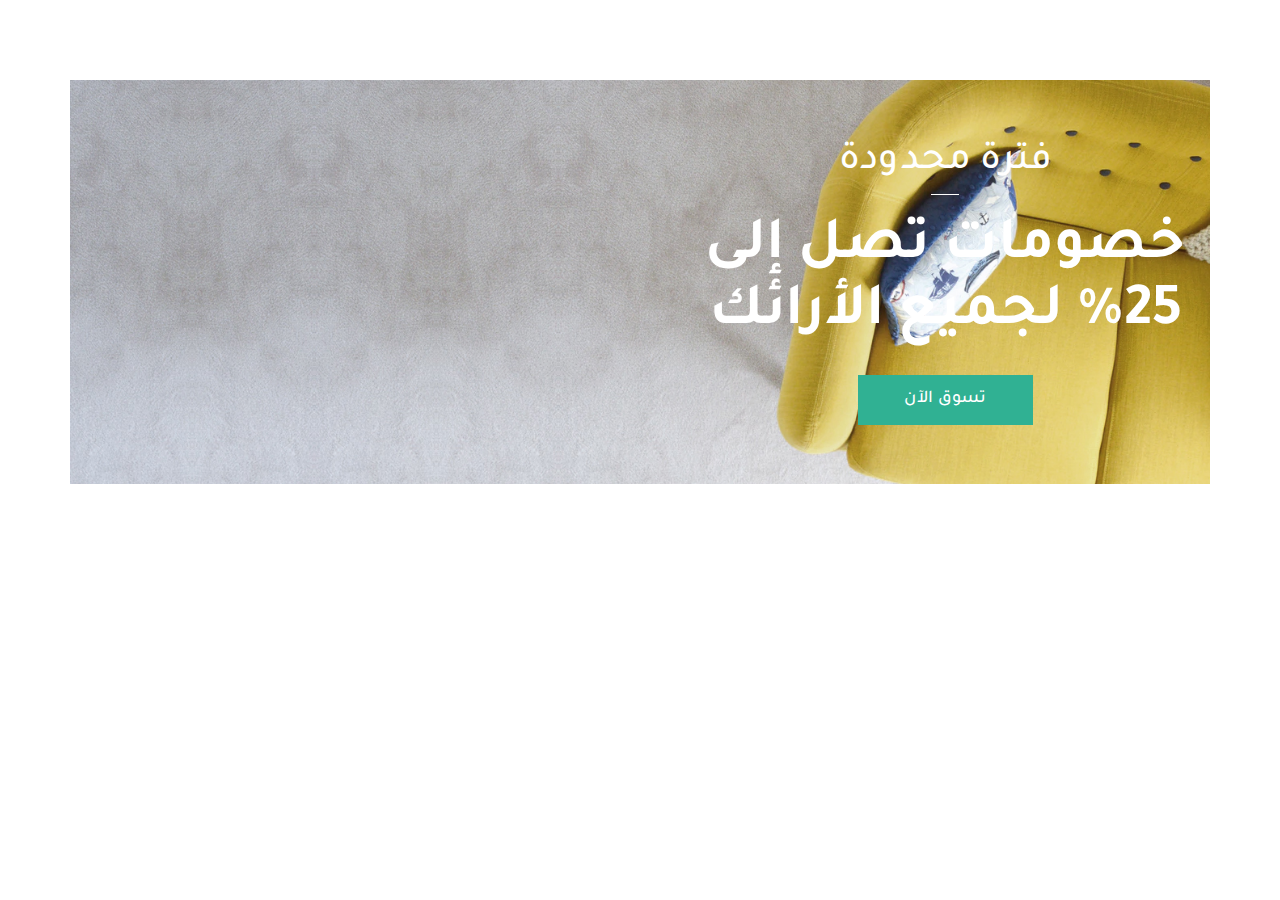
==== commit 10779bb9: "en" ====
--- a/index-ar.html
+++ b/index-ar.html
@@ -1,9 +1,10 @@
+<!DOCTYPE HTML>
 <HTML dir="rtl" lang="ar">
 
 <head>
     <meta charset="UTF-8" />
     <meta name="viewport" content="width=device-width, initial-scale=1, shrink-to-fit=no, user-scalable=no" />
-    <title>كازا مارت</title>
+    <title>kazamart</title>
     <link rel='shortcut icon' type='img/png' href='images/fav.png' />
     <link rel="stylesheet" href="css/bootstrap.min.css" />
     <link rel="stylesheet" href="css/bootstrap-rtl.min.css" />
@@ -14,14 +15,22 @@
     <link rel="stylesheet" href="css/main.css" />
 </head>
 
-<body class="overflow">
-    <!-- start preloader -->
-    <div class="pre-loader">
-        <div class="content"><img src="images/logo.png" alt="logo" />
-            <div class="progress-bar"><span class="bar"><span class="progress"></span></span></div>
+<body>
+
+    <!-- Start Banner -->
+    <div class="single-banner">
+        <div class="container">
+            <a href="#!" class="banner fixall">
+                <img src="images/banner6.jpg" class="img-responsive">
+                <div class="banner-info">
+                    <h3 class="banner-subhead fixall">فترة محدودة</h3>
+                    <h2 class="banner-head fixall">خصومات تصل إلى 25٪ لجميع الأرائك</h2>
+                    <span class="shop-now">تسوق الآن</span>
+                </div>
+            </a>
         </div>
     </div>
-    <!-- end preloader -->
+    <!-- End Banner -->
     <script src="js/jquery-2.2.1.min.js"></script>
     <script src="js/bootstrap.min.js"></script>
     <script src="js/bootstrap-select.min.js"></script>
--- a/css/main.css
+++ b/css/main.css
@@ -236,6 +236,9 @@
 .mo-navbar > li.nav-li {
   margin: 0 7px;
 }
+html[dir=rtl] .mo-navbar > li.nav-li {
+  margin: 0 5px;
+}
 @media (max-width: 1199px) {
   .mo-navbar > li.nav-li {
     margin: 0;
@@ -244,6 +247,9 @@
 @media (min-width: 1500px) {
   .mo-navbar > li.nav-li {
     margin: 0 17px;
+  }
+  html[dir=rtl] .mo-navbar > li.nav-li {
+    margin: 0 15px;
   }
 }
 
@@ -285,6 +291,9 @@
   -o-transition: all 0.3s ease-in-out;
   -webkit-transition: all 0.3s ease-in-out;
   transition: all 0.3s ease-in-out;
+}
+html[dir=rtl] .call {
+  font-size: 16px;
 }
 @media (max-width: 1199px) {
   .call {
@@ -424,8 +433,15 @@
   display: block;
   position: relative;
 }
+html[dir=rtl] .main-slide {
+  height: 100%;
+}
 .main-slide img {
   width: 100%;
+}
+html[dir=rtl] .main-slide img {
+  height: 100%;
+  object-fit: cover;
 }
 .main-slide .slide-info {
   position: absolute;
@@ -443,6 +459,9 @@
   color: #fff;
   text-transform: uppercase;
 }
+html[dir=rtl] .main-slide .slide-info {
+  font-family: ar;
+}
 @media (max-width: 992px) {
   .main-slide .slide-info {
     background-color: rgba(0, 0, 0, 0.3);
@@ -474,6 +493,14 @@
   font-weight: normal;
   margin-bottom: 25px;
 }
+html[dir=rtl] .main-slide .slide-smallhead {
+  font-size: 40px;
+}
+@media (max-width: 992px) {
+  html[dir=rtl] .main-slide .slide-smallhead {
+    font-size: 30px;
+  }
+}
 @media (max-width: 992px) {
   .main-slide .slide-smallhead {
     font-size: 20px;
@@ -486,6 +513,14 @@
   line-height: 1;
   margin-bottom: 40px;
 }
+html[dir=rtl] .main-slide .slide-head {
+  font-size: 80px;
+}
+@media (max-width: 992px) {
+  html[dir=rtl] .main-slide .slide-head {
+    font-size: 35px;
+  }
+}
 @media (max-width: 992px) {
   .main-slide .slide-head {
     font-size: 25px;
@@ -516,6 +551,9 @@
     height: 30px;
     font-size: 14px;
     display: none;
+  }
+  html[dir=rtl] .main-slide .shop-now {
+    font-size: 16px;
   }
 }
 
@@ -1084,6 +1122,9 @@
   font-family: en;
   font-weight: normal;
 }
+html[dir=rtl] .banner {
+  font-family: ar;
+}
 .banner img {
   width: 100%;
   height: 100%;
@@ -1162,6 +1203,9 @@
   font-family: en;
   font-weight: normal;
 }
+html[dir=rtl] .offer-banner {
+  font-family: ar;
+}
 @media (max-width: 992px) {
   .offer-banner {
     order: 2;
@@ -1663,7 +1707,7 @@
 
 header {
   position: relative;
-  z-index: 3;
+  z-index: 4;
 }
 @media (max-width: 992px) {
   header {
@@ -1800,7 +1844,7 @@
   box-shadow: 0px 0px 10px 0px rgba(0, 0, 0, 0.15);
   visibility: hidden;
   opacity: 0;
-  z-index: 3;
+  z-index: 4;
   -moz-transition: all 0.3s ease-in-out;
   -o-transition: all 0.3s ease-in-out;
   -webkit-transition: all 0.3s ease-in-out;
@@ -1879,6 +1923,9 @@
 .user-drop-cont {
   margin: 0;
 }
+html[dir=rtl] .user-drop-cont {
+  margin: 0;
+}
 .user-drop-cont .top-dropdown {
   top: 125%;
 }
@@ -1915,6 +1962,9 @@
   }
 }
 .user-anchor.mo-log-icon {
+  margin: 0;
+}
+html[dir=rtl] .user-anchor.mo-log-icon {
   margin: 0;
 }
 .user-anchor .count {
@@ -2151,6 +2201,9 @@
   right: 25px;
   font-size: 23px;
   color: #828282;
+}
+nav .xs-li {
+  display: none;
 }
 @media (max-width: 992px) {
   nav {
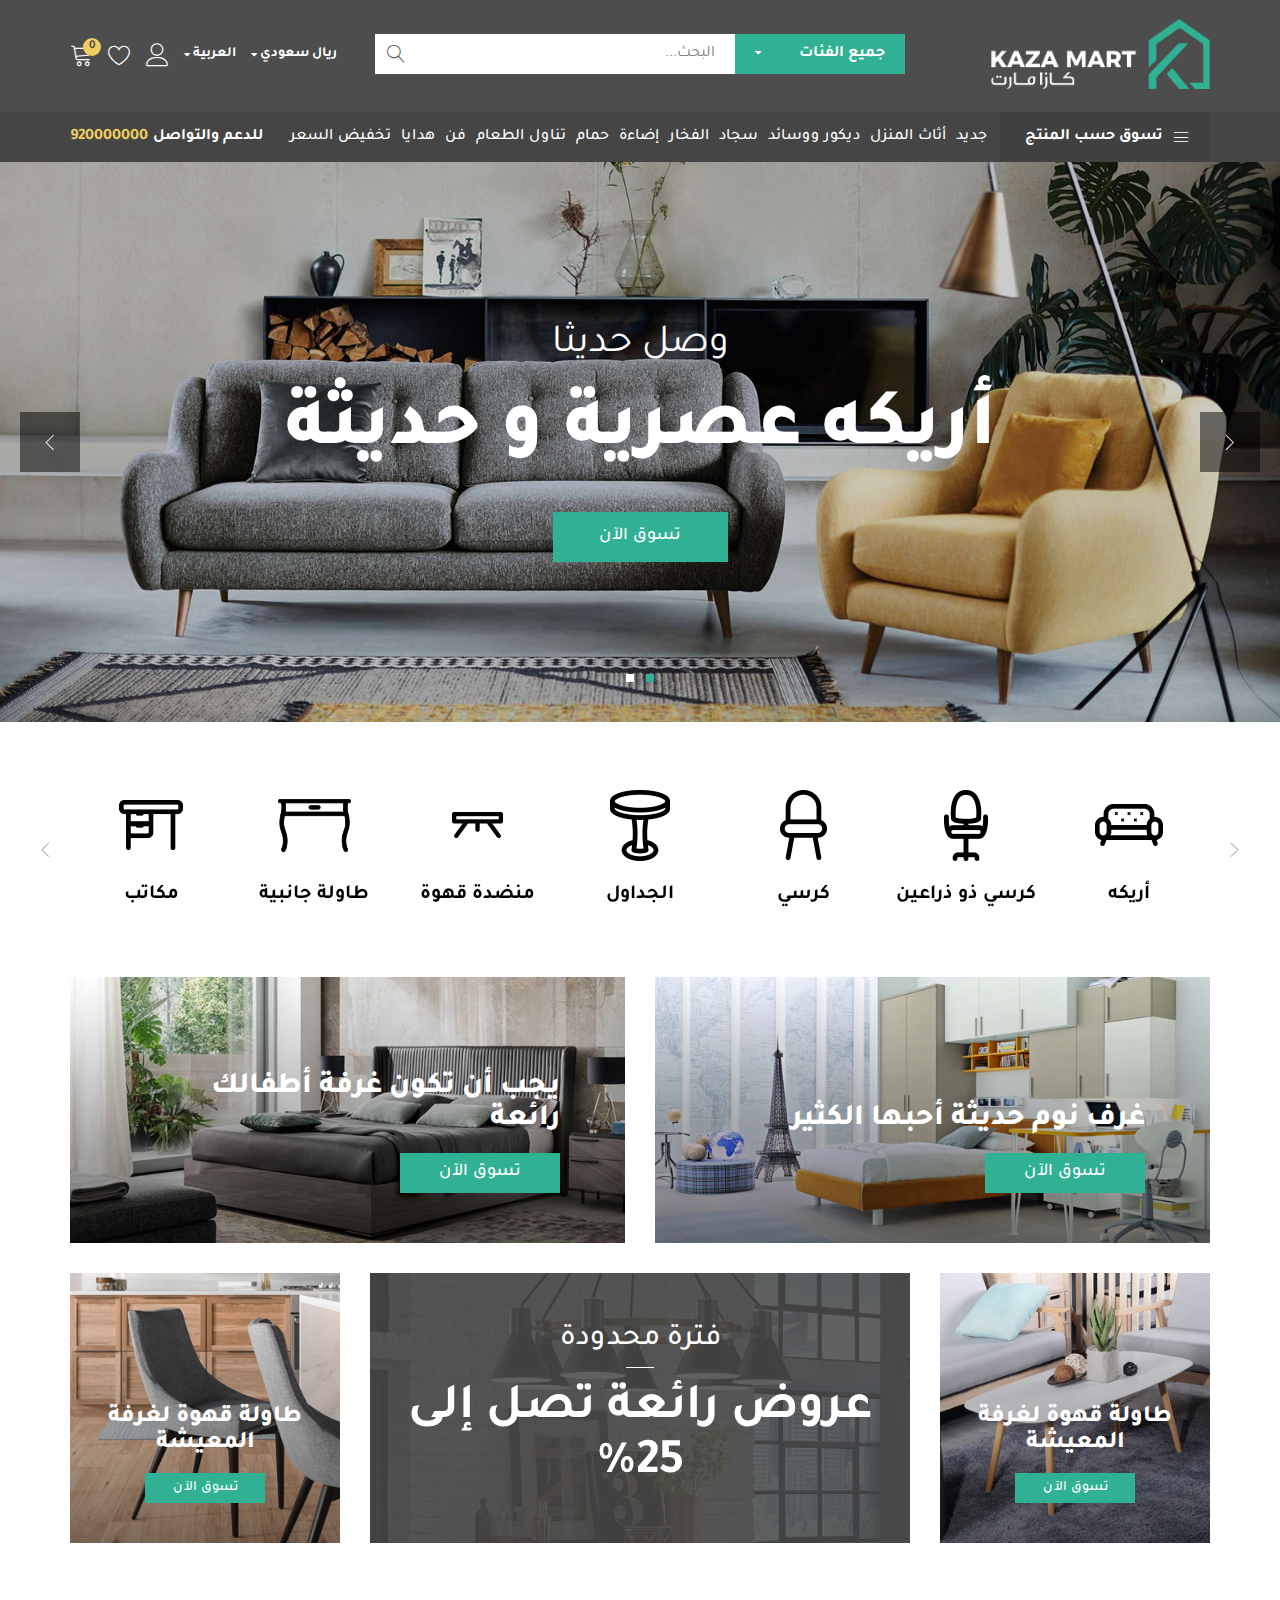
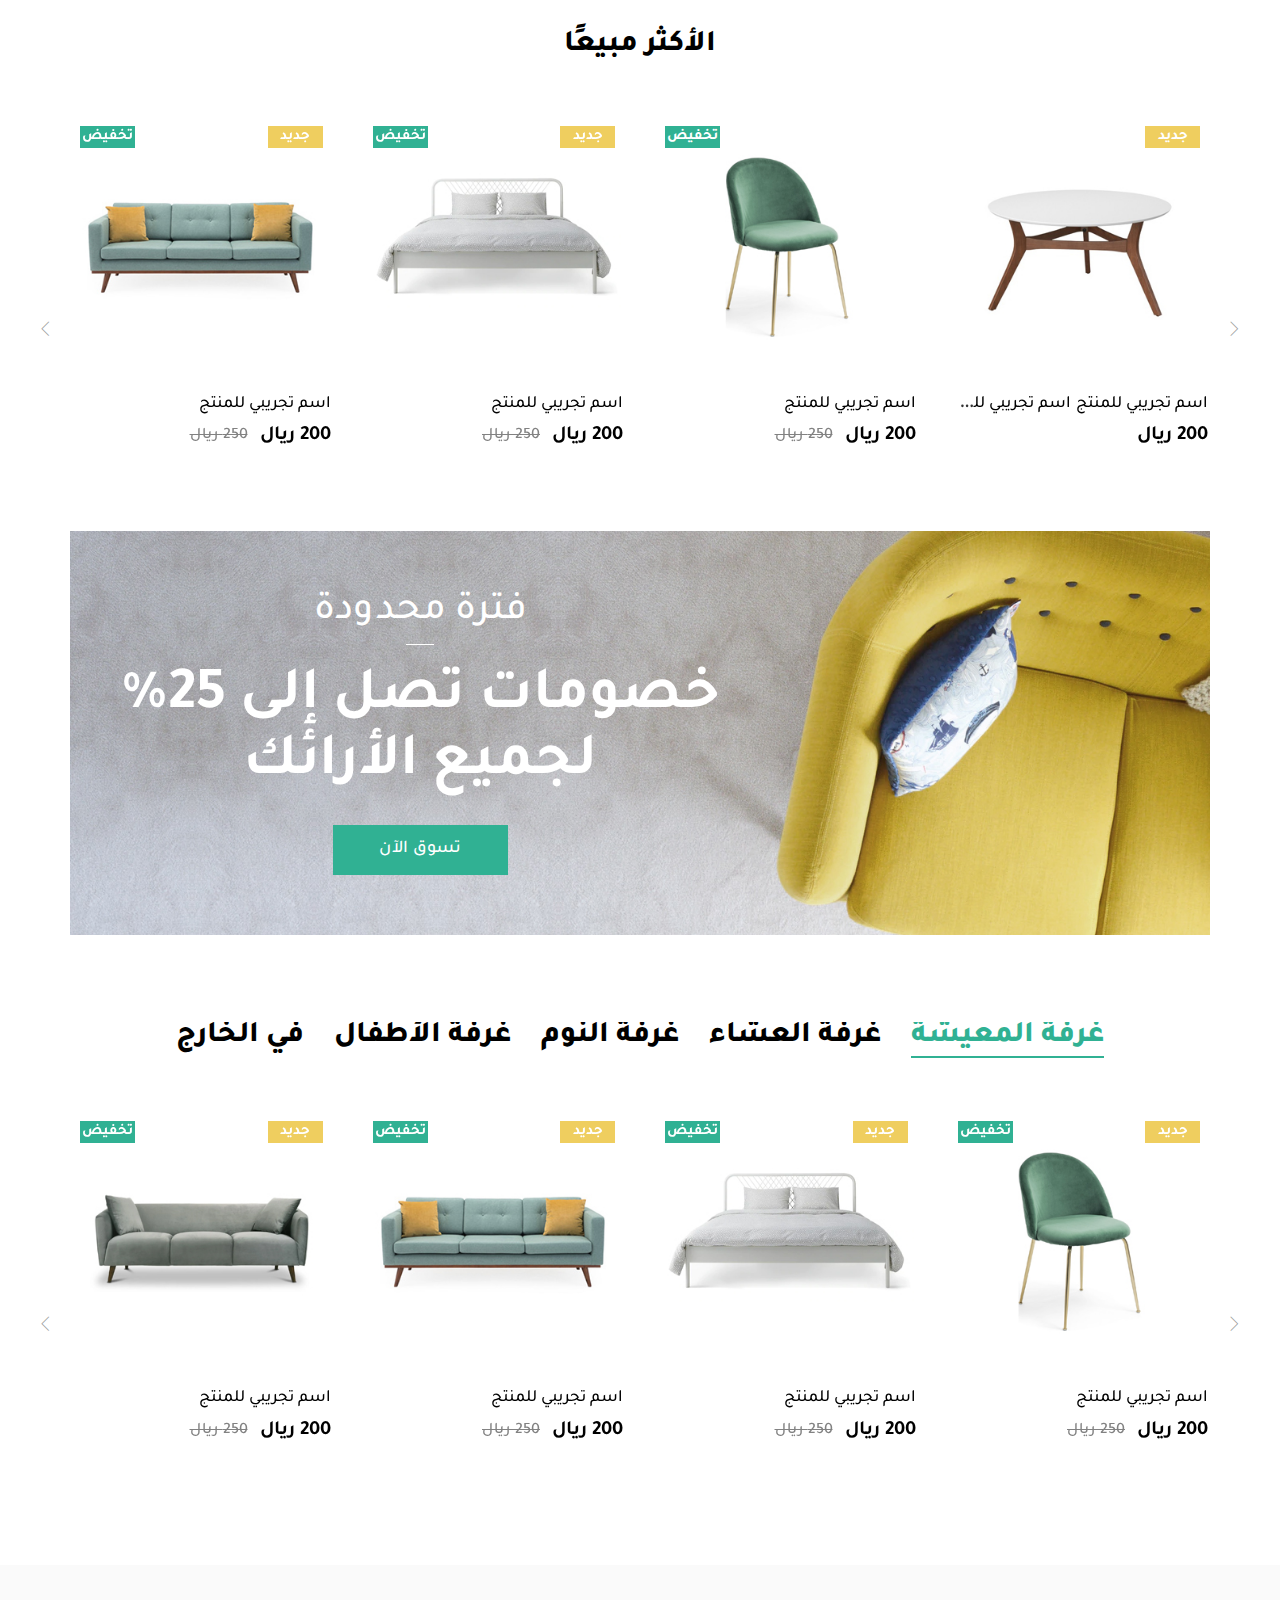
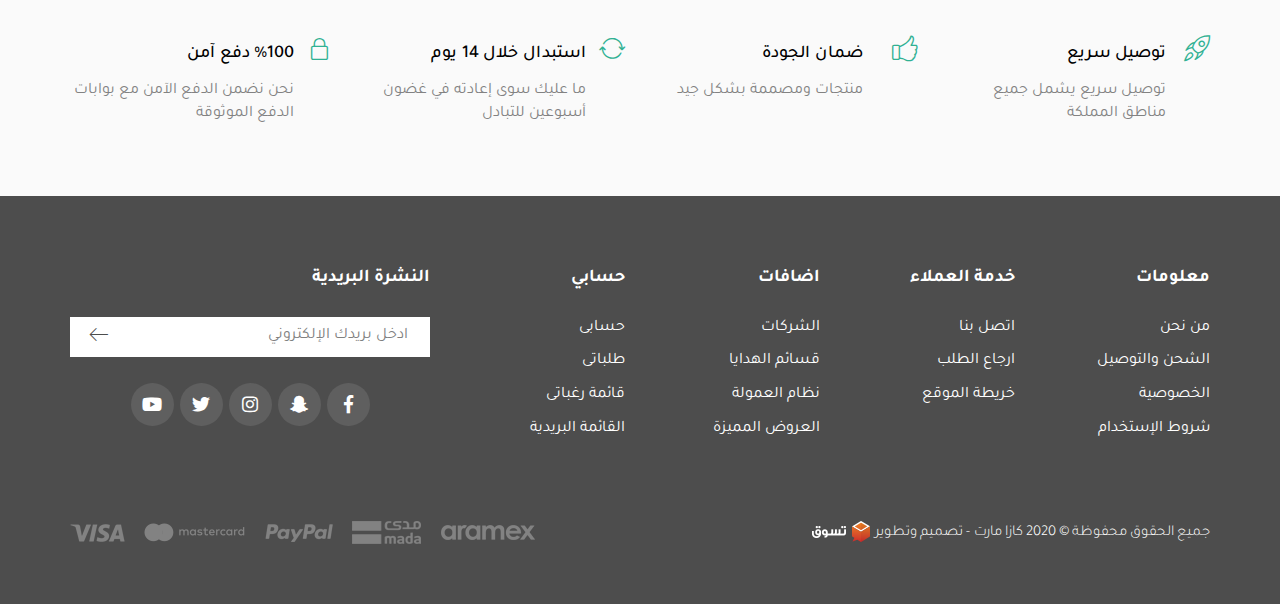
==== commit 558c29e9: "en" ====
--- a/index-ar.html
+++ b/index-ar.html
@@ -17,6 +17,506 @@
 
 <body>
 
+    <!-- start preloader -->
+    <div class="pre-loader">
+        <div class="content"><img src="images/logo-ar.png" alt="logo" />
+            <div class="progress-bar"><span class="bar"><span class="progress"></span></span>
+            </div>
+        </div>
+    </div>
+    <!-- end preloader -->
+    <div class="mo-overlay"></div>
+    <!-- start header -->
+    <header>
+        <div class="container">
+            <div class="header">
+                <a href="index-ar.html" class="logo"><img src="images/logo-ar.png" class="img-responsive"></a>
+                <div class="search-form">
+                    <span class="lnr lnr-cross close-btn"></span>
+                    <div class="search-cont">
+                        <select class="selectpicker search-select">
+                            <option hidden>جميع الفئات</option>
+                            <option>أريكه</option>
+                            <option>كرسي ذو ذراعين</option>
+                            <option>كرسي</option>
+                            <option>طاولات</option>
+                            <option>منضدة قهوة</option>
+                            <option>طاولة جانبية</option>
+                            <option>مكاتب</option>
+                            <option>لوحات المفاتيح</option>
+                        </select>
+                        <input type="text" class="search-input fixall" placeholder="البحث...">
+                        <button class="fixall search-button"><span class="lnr lnr-magnifier"></span></button>
+                    </div>
+                </div>
+                <div class="mo-settings">
+                    <div class="mo-country">
+                        <div class="drop-cont">
+                            <span class="fixall top-anchor"> ريال سعودي</span>
+                            <div class="top-dropdown">
+                                <a href="#!" class="fixall drop-anchor">ريال سعودي</a>
+                                <a href="#!" class="fixall drop-anchor">دولار امريكي</a>
+                                <a href="#!" class="fixall drop-anchor">درهم إماراتي</a>
+                            </div>
+                        </div>
+                        <div class="drop-cont">
+                            <span class="fixall top-anchor">العربية</span>
+                            <div class="top-dropdown">
+                                <a href="index-ar.html" class="fixall drop-anchor">العربية</a>
+                                <a href="index.html" class="fixall drop-anchor">English</a>
+                            </div>
+                        </div>
+                    </div>
+                    <div class="mo-user-nav">
+                        <a href="#!" class="user-anchor mo-search-icon fixall">
+                            <span class="lnr lnr-magnifier"></span>
+                        </a>
+                        <a href="#!" class="user-anchor mo-menu-icon fixall">
+                            <span class="lnr lnr-menu"></span>
+                        </a>
+                        <div class="user-drop-cont drop-cont">
+                            <a href="#!" class="user-anchor mo-log-icon fixall">
+                                <span class="lnr lnr-user"></span>
+                            </a>
+                            <div class="top-dropdown">
+                                <a href="#!" class="fixall drop-anchor">تسجيل الدخول</a>
+                                <a href="#!" class="fixall drop-anchor">تسجيل جديد</a>
+                            </div>
+                        </div>
+                        <a href="#!" class="user-anchor mo-fav-icon fixall">
+                            <span class="lnr lnr-heart"></span>
+                        </a>
+                        <a href="#!" class="user-anchor mo-cart-icon fixall">
+                            <span class="lnr lnr-cart"></span>
+                            <span class="count">0</span>
+                        </a>
+                    </div>
+                </div>
+            </div>
+        </div>
+    </header>
+    <!-- end header -->
+
+    <!-- start navbar -->
+    <nav>
+        <div class="container">
+            <div class="nav-cont">
+                <span class="lnr lnr-cross menu-close-btn"></span>
+                <ul class="mo-navbar fixall list-unstyled">
+                    <li class="nav-li fixall xs-li">
+                        <a href="#!" class="nav-anchor fixall">حسابى</a>
+                        <ul class="sub-list fixall list-unstyled">
+                            <li class="sub-li">
+                                <a href="#!" class="sub-a fixall">
+                                    تسجيل الدخول
+                                </a>
+                            </li>
+                            <li class="sub-li">
+                                <a href="#!" class="sub-a fixall">
+                                    تسجيل جديد
+                                </a>
+                            </li>
+                        </ul>
+                    </li>
+                    <li class="nav-li fixall xs-li">
+                        <a href="#!" class="nav-anchor fixall">العربية</a>
+                        <ul class="sub-list fixall list-unstyled">
+                            <li class="sub-li">
+                                <a href="index-ar.html" class="sub-a fixall">
+                                    العربية
+                                </a>
+                            </li>
+                            <li class="sub-li">
+                                <a href="index.html" class="sub-a fixall">
+                                    English
+                                </a>
+                            </li>
+                        </ul>
+                    </li>
+                    <li class="nav-li fixall xs-li">
+                        <a href="#!" class="nav-anchor fixall">ريال سعودي</a>
+                        <ul class="sub-list fixall list-unstyled">
+                            <li class="sub-li">
+                                <a href="#!" class="sub-a fixall">
+                                    ريال سعودي
+                                </a>
+                            </li>
+                            <li class="sub-li">
+                                <a href="#!" class="sub-a fixall">
+                                    دولار امريكي
+                                </a>
+                            </li>
+                            <li class="sub-li">
+                                <a href="#!" class="sub-a fixall">
+                                    درهم إماراتي
+                                </a>
+                            </li>
+                        </ul>
+                    </li>
+                    <li class="cats-menu">
+                        <div class="cats-btn">
+                            <span class="text">
+                                <span class="lnr lnr-menu"></span> تسوق حسب المنتج
+                            </span>
+                        </div>
+                        <div class="cats-dispaly">
+                            <ul class="sub-list fixall list-unstyled">
+                                <li class="sub-li">
+                                    <a href="#!" class="sub-a fixall">
+                                        <div class="cat-img"><img src="images/cat1.png" class="img-responsive"></div>
+                                        <span class="cat-name">أريكه</span>
+                                    </a>
+                                </li>
+                                <li class="sub-li">
+                                    <a href="#!" class="sub-a fixall">
+                                        <div class="cat-img"><img src="images/cat2.png" class="img-responsive"></div>
+                                        <span class="cat-name">كرسي ذو ذراعين</span>
+                                    </a>
+                                </li>
+                                <li class="sub-li">
+                                    <a href="#!" class="sub-a fixall">
+                                        <div class="cat-img"><img src="images/cat3.png" class="img-responsive"></div>
+                                        <span class="cat-name">كرسي</span>
+                                    </a>
+                                </li>
+                                <li class="sub-li">
+                                    <a href="#!" class="sub-a fixall">
+                                        <div class="cat-img"><img src="images/cat4.png" class="img-responsive"></div>
+                                        <span class="cat-name">الجداول</span>
+                                    </a>
+                                </li>
+                                <li class="sub-li">
+                                    <a href="#!" class="sub-a fixall">
+                                        <div class="cat-img"><img src="images/cat5.png" class="img-responsive"></div>
+                                        <span class="cat-name">منضدة قهوة</span>
+                                    </a>
+                                </li>
+                                <li class="sub-li">
+                                    <a href="#!" class="sub-a fixall">
+                                        <div class="cat-img"><img src="images/cat6.png" class="img-responsive"></div>
+                                        <span class="cat-name">طاولة جانبية</span>
+                                    </a>
+                                </li>
+                                <li class="sub-li">
+                                    <a href="#!" class="sub-a fixall">
+                                        <div class="cat-img"><img src="images/cat7.png" class="img-responsive"></div>
+                                        <span class="cat-name">مكاتب</span>
+                                    </a>
+                                </li>
+                                <li class="sub-li">
+                                    <a href="#!" class="sub-a fixall">
+                                        <div class="cat-img"><img src="images/cat8.png" class="img-responsive"></div>
+                                        <span class="cat-name">لوحات المفاتيح</span>
+                                    </a>
+                                </li>
+                            </ul>
+                        </div>
+                    </li>
+                    <li class="nav-li fixall ">
+                        <a href="#!" class="nav-anchor fixall">جديد</a></li>
+                    <li class="nav-li fixall">
+                        <a href="#!" class="nav-anchor fixall">أثاث المنزل </a></li>
+                    <li class="nav-li fixall">
+                        <a href="#!" class="nav-anchor fixall">ديكور ووسائد </a></li>
+                    <li class="nav-li fixall">
+                        <a href="#!" class="nav-anchor fixall">سجاد </a></li>
+                    <li class="nav-li fixall">
+                        <a href="#!" class="nav-anchor fixall">الفخار </a></li>
+                    <li class="nav-li fixall">
+                        <a href="#!" class="nav-anchor fixall">إضاءة </a></li>
+                    <li class="nav-li fixall">
+                        <a href="#!" class="nav-anchor fixall">حمام </a></li>
+                    <li class="nav-li fixall">
+                        <a href="#!" class="nav-anchor fixall">تناول الطعام </a></li>
+                    <li class="nav-li fixall">
+                        <a href="#!" class="nav-anchor fixall">فن </a></li>
+                    <li class="nav-li fixall">
+                        <a href="#!" class="nav-anchor fixall">هدايا </a></li>
+                    <li class="nav-li fixall">
+                        <a href="#!" class="nav-anchor fixall">تخفيض السعر </a></li>
+                </ul>
+                <a class="call fixall" href="tel:920000000">
+                    <span>للدعم والتواصل </span>
+                    <span class="number fixall">920000000</span>
+                </a>
+            </div>
+        </div>
+    </nav>
+    <!-- end navbar -->
+
+    <!-- Start Main Slider -->
+    <div class="main-slider-sec">
+        <div class="main-slider">
+            <div class="swiper-container">
+                <div class="swiper-wrapper">
+                    <div class="swiper-slide">
+                        <a href="#!" class="fixall main-slide">
+                            <img src="images/slider.jpg" class="img-responsive">
+                            <div class="slide-info">
+                                <div class="info-flex">
+                                    <h5 class="slide-smallhead fixall">وصل حديثا</h5>
+                                    <h1 class="slide-head fixall">
+                                        أريكه عصرية و حديثة
+                                    </h1>
+                                    <span class="shop-now">تسوق الآن</span>
+                                </div>
+                            </div>
+                        </a>
+                    </div>
+                    <div class="swiper-slide">
+                        <a href="#!" class="fixall main-slide">
+                            <img src="images/slider.jpg" class="img-responsive">
+                            <div class="slide-info">
+                                <div class="info-flex">
+                                    <h5 class="slide-smallhead fixall">وصل حديثا</h5>
+                                    <h1 class="slide-head fixall">
+                                        أريكه عصرية و حديثة2
+                                    </h1>
+                                    <span class="shop-now">تسوق الآن</span>
+                                </div>
+                            </div>
+                        </a>
+                    </div>
+                </div>
+            </div>
+
+            <div class="swiper-pagination"></div>
+
+            <div class="swiper-button-next fixall swiper-btn"><span class='lnr lnr-chevron-right'></span></div>
+            <div class="swiper-button-prev fixall swiper-btn"><span class='lnr lnr-chevron-left'></span></div>
+        </div>
+    </div>
+    <!-- End Main Slider -->
+
+    <!-- Start Cats -->
+    <div class="cats-slider-sec">
+        <div class="container">
+            <div class="cats-slider">
+                <div class="swiper-container">
+                    <div class="swiper-wrapper">
+                        <div class="swiper-slide">
+                            <div class="cat-cont">
+                                <a href="#!" class="cat fixall">
+                                    <div class="cat-img"><img src="images/cat1.png" class="img-responsive"></div>
+                                    <span class="cat-name">أريكه</span>
+                                </a>
+                            </div>
+                        </div>
+                        <div class="swiper-slide">
+                            <div class="cat-cont">
+                                <a href="#!" class="cat fixall">
+                                    <div class="cat-img"><img src="images/cat2.png" class="img-responsive"></div>
+                                    <span class="cat-name">كرسي ذو ذراعين</span>
+                                </a>
+                            </div>
+                        </div>
+                        <div class="swiper-slide">
+                            <div class="cat-cont">
+                                <a href="#!" class="cat fixall">
+                                    <div class="cat-img"><img src="images/cat3.png" class="img-responsive"></div>
+                                    <span class="cat-name">كرسي</span>
+                                </a>
+                            </div>
+                        </div>
+                        <div class="swiper-slide">
+                            <div class="cat-cont">
+                                <a href="#!" class="cat fixall">
+                                    <div class="cat-img"><img src="images/cat4.png" class="img-responsive"></div>
+                                    <span class="cat-name">الجداول</span>
+                                </a>
+                            </div>
+                        </div>
+                        <div class="swiper-slide">
+                            <div class="cat-cont">
+                                <a href="#!" class="cat fixall">
+                                    <div class="cat-img"><img src="images/cat5.png" class="img-responsive"></div>
+                                    <span class="cat-name">منضدة قهوة</span>
+                                </a>
+                            </div>
+                        </div>
+                        <div class="swiper-slide">
+                            <div class="cat-cont">
+                                <a href="#!" class="cat fixall">
+                                    <div class="cat-img"><img src="images/cat6.png" class="img-responsive"></div>
+                                    <span class="cat-name">طاولة جانبية</span>
+                                </a>
+                            </div>
+                        </div>
+                        <div class="swiper-slide">
+                            <div class="cat-cont">
+                                <a href="#!" class="cat fixall">
+                                    <div class="cat-img"><img src="images/cat7.png" class="img-responsive"></div>
+                                    <span class="cat-name">مكاتب</span>
+                                </a>
+                            </div>
+                        </div>
+                        <div class="swiper-slide">
+                            <div class="cat-cont">
+                                <a href="#!" class="cat fixall">
+                                    <div class="cat-img"><img src="images/cat8.png" class="img-responsive"></div>
+                                    <span class="cat-name">لوحات المفاتيح</span>
+                                </a>
+                            </div>
+                        </div>
+                    </div>
+                </div>
+
+                <div class="swiper-pagination"></div>
+
+                <div class="swiper-button-next fixall swiper-btn"><span class='lnr lnr-chevron-right'></span></div>
+                <div class="swiper-button-prev fixall swiper-btn"><span class='lnr lnr-chevron-left'></span></div>
+            </div>
+        </div>
+    </div>
+    <!-- End Cats -->
+
+    <!-- Start Col-banners -->
+    <div class="col-banners">
+        <div class="container">
+            <div class="row">
+                <div class="col-md-6">
+                    <a href="#!" class="banner fixall">
+                        <img src="images/banner1.jpg" class="img-responsive">
+                        <div class="banner-info">
+                            <h2 class="banner-name fixall">غرف نوم حديثة أحبها الكثير</h2>
+                            <span class="shop-now">تسوق الآن</span>
+                        </div>
+                    </a>
+                </div>
+                <div class="col-md-6">
+                    <a href="#!" class="banner fixall">
+                        <img src="images/banner2.jpg" class="img-responsive">
+                        <div class="banner-info">
+                            <h2 class="banner-name fixall">يجب أن تكون غرفة أطفالك رائعة</h2>
+                            <span class="shop-now">تسوق الآن</span>
+                        </div>
+                    </a>
+                </div>
+            </div>
+        </div>
+    </div>
+    <!-- End Col-banners -->
+
+    <!-- Start Col-banners -->
+    <div class="grid-banners-cont">
+        <div class="container">
+            <div class="grid-banners">
+                <a href="#!" class="banner fixall">
+                    <img src="images/banner3.jpg" class="img-responsive">
+                    <div class="banner-info">
+                        <h2 class="banner-name fixall">طاولة قهوة لغرفة المعيشة</h2>
+                        <span class="shop-now">تسوق الآن</span>
+                    </div>
+                </a>
+
+                <a href="#!" class="offer-banner fixall">
+                    <img src="images/banneroffer.jpg" class="img-responsive">
+                    <div class="banner-info">
+                        <h3 class="banner-subhead fixall">فترة محدودة</h3>
+                        <h2 class="banner-head fixall">عروض رائعة تصل إلى 25٪</h2>
+                    </div>
+                </a>
+
+                <a href="#!" class="banner fixall">
+                    <img src="images/banner4.jpg" class="img-responsive">
+                    <div class="banner-info">
+                        <h2 class="banner-name fixall">طاولة قهوة لغرفة المعيشة</h2>
+                        <span class="shop-now">تسوق الآن</span>
+                    </div>
+                </a>
+            </div>
+        </div>
+    </div>
+    <!-- End Col-banners -->
+
+
+    <!-- Start products -->
+    <div class="products-slider-sec">
+        <div class="container">
+            <h2 class="sec-head fixall">الأكثر مبيعًا </h2>
+            <div class="products-slider bestseller">
+                <div class="swiper-container">
+                    <div class="swiper-wrapper">
+                        <div class="swiper-slide">
+                            <div class="product">
+                                <a href="#!" class="pro-img fixall">
+                                    <img src="images/pro1.jpg" class="img-responsive">
+                                    <span class="mo-new">جديد</span>
+                                </a>
+                                <h3 class="pro-name fixall"><a href="#!" class="fixall">اسم تجريبي للمنتج اسم تجريبي
+                                        للمنتج اسم تجريبي للمنتج</a></h3>
+                                <div class="mo-prices">
+                                    <span class="mo-price">200 ريال</span>
+                                </div>
+                            </div>
+                        </div>
+                        <div class="swiper-slide">
+                            <div class="product">
+                                <a href="#!" class="pro-img fixall">
+                                    <img src="images/pro2.jpg" class="img-responsive">
+                                    <span class="mo-sale">تخفيض</span>
+                                </a>
+                                <h3 class="pro-name fixall"><a href="#!" class="fixall">اسم تجريبي للمنتج</a></h3>
+                                <div class="mo-prices">
+                                    <span class="mo-price">200 ريال</span>
+                                    <span class="mo-oldprice">250 ريال</span>
+                                </div>
+                            </div>
+                        </div>
+                        <div class="swiper-slide">
+                            <div class="product">
+                                <a href="#!" class="pro-img fixall">
+                                    <img src="images/pro3.jpg" class="img-responsive">
+                                    <span class="mo-new">جديد</span>
+                                    <span class="mo-sale">تخفيض</span>
+                                </a>
+                                <h3 class="pro-name fixall"><a href="#!" class="fixall">اسم تجريبي للمنتج</a></h3>
+                                <div class="mo-prices">
+                                    <span class="mo-price">200 ريال</span>
+                                    <span class="mo-oldprice">250 ريال</span>
+                                </div>
+                            </div>
+                        </div>
+                        <div class="swiper-slide">
+                            <div class="product">
+                                <a href="#!" class="pro-img fixall">
+                                    <img src="images/pro4.jpg" class="img-responsive">
+                                    <span class="mo-new">جديد</span>
+                                    <span class="mo-sale">تخفيض</span>
+                                </a>
+                                <h3 class="pro-name fixall"><a href="#!" class="fixall">اسم تجريبي للمنتج</a></h3>
+                                <div class="mo-prices">
+                                    <span class="mo-price">200 ريال</span>
+                                    <span class="mo-oldprice">250 ريال</span>
+                                </div>
+                            </div>
+                        </div>
+                        <div class="swiper-slide">
+                            <div class="product">
+                                <a href="#!" class="pro-img fixall">
+                                    <img src="images/pro5.jpg" class="img-responsive">
+                                    <span class="mo-new">جديد</span>
+                                    <span class="mo-sale">تخفيض</span>
+                                </a>
+                                <h3 class="pro-name fixall"><a href="#!" class="fixall">اسم تجريبي للمنتج</a></h3>
+                                <div class="mo-prices">
+                                    <span class="mo-price">200 ريال</span>
+                                    <span class="mo-oldprice">250 ريال</span>
+                                </div>
+                            </div>
+                        </div>
+                    </div>
+                </div>
+
+                <div class="swiper-pagination"></div>
+
+                <div class="swiper-button-next fixall swiper-btn"><span class='lnr lnr-chevron-right'></span></div>
+                <div class="swiper-button-prev fixall swiper-btn"><span class='lnr lnr-chevron-left'></span></div>
+            </div>
+        </div>
+    </div>
+    <!-- End products -->
+
     <!-- Start Banner -->
     <div class="single-banner">
         <div class="container">
@@ -31,6 +531,597 @@
         </div>
     </div>
     <!-- End Banner -->
+
+    <!-- start sliders -->
+    <div class="sliders">
+        <div class="container">
+            <div class="headers-cont">
+                <div class="sliders-head">
+                    <ul class="mo-nav fixall list-unstyled">
+                        <li class="active fixall"><a data-toggle="tab" href="#cat1" class="fixall tab-link">غرفة
+                                المعيشة</a>
+                        </li>
+                        <li class="fixall"><a data-toggle="tab" href="#cat2" class="fixall tab-link"> غرفة العشاء</a>
+                        </li>
+                        <li class="fixall"><a data-toggle="tab" href="#cat3" class="fixall tab-link"> غرفة النوم</a>
+                        </li>
+                        <li class="fixall"><a data-toggle="tab" href="#cat4" class="fixall tab-link"> غرفة الأطفال</a>
+                        </li>
+                        <li class="fixall"><a data-toggle="tab" href="#cat5" class="fixall tab-link"> في الخارج</a></li>
+                    </ul>
+                </div>
+            </div>
+            <div class="tab-content">
+                <div id="cat1" class="tab-pane fade in active products-slider">
+                    <div class="swiper-container">
+                        <div class="swiper-wrapper">
+                            <div class="swiper-slide">
+                                <div class="product">
+                                    <a href="#!" class="pro-img fixall">
+                                        <img src="images/pro2.jpg" class="img-responsive">
+                                        <span class="mo-new">جديد</span>
+                                        <span class="mo-sale">تخفيض</span>
+                                    </a>
+                                    <h3 class="pro-name fixall"><a href="#!" class="fixall">اسم تجريبي للمنتج</a></h3>
+                                    <div class="mo-prices">
+                                        <span class="mo-price">200 ريال</span>
+                                        <span class="mo-oldprice">250 ريال</span>
+                                    </div>
+                                </div>
+                            </div>
+                            <div class="swiper-slide">
+                                <div class="product">
+                                    <a href="#!" class="pro-img fixall">
+                                        <img src="images/pro3.jpg" class="img-responsive">
+                                        <span class="mo-new">جديد</span>
+                                        <span class="mo-sale">تخفيض</span>
+                                    </a>
+                                    <h3 class="pro-name fixall"><a href="#!" class="fixall">اسم تجريبي للمنتج</a></h3>
+                                    <div class="mo-prices">
+                                        <span class="mo-price">200 ريال</span>
+                                        <span class="mo-oldprice">250 ريال</span>
+                                    </div>
+                                </div>
+                            </div>
+                            <div class="swiper-slide">
+                                <div class="product">
+                                    <a href="#!" class="pro-img fixall">
+                                        <img src="images/pro4.jpg" class="img-responsive">
+                                        <span class="mo-new">جديد</span>
+                                        <span class="mo-sale">تخفيض</span>
+                                    </a>
+                                    <h3 class="pro-name fixall"><a href="#!" class="fixall">اسم تجريبي للمنتج</a></h3>
+                                    <div class="mo-prices">
+                                        <span class="mo-price">200 ريال</span>
+                                        <span class="mo-oldprice">250 ريال</span>
+                                    </div>
+                                </div>
+                            </div>
+                            <div class="swiper-slide">
+                                <div class="product">
+                                    <a href="#!" class="pro-img fixall">
+                                        <img src="images/pro5.jpg" class="img-responsive">
+                                        <span class="mo-new">جديد</span>
+                                        <span class="mo-sale">تخفيض</span>
+                                    </a>
+                                    <h3 class="pro-name fixall"><a href="#!" class="fixall">اسم تجريبي للمنتج</a></h3>
+                                    <div class="mo-prices">
+                                        <span class="mo-price">200 ريال</span>
+                                        <span class="mo-oldprice">250 ريال</span>
+                                    </div>
+                                </div>
+                            </div>
+                            <div class="swiper-slide">
+                                <div class="product">
+                                    <a href="#!" class="pro-img fixall">
+                                        <img src="images/pro6.jpg" class="img-responsive">
+                                        <span class="mo-new">جديد</span>
+                                        <span class="mo-sale">تخفيض</span>
+                                    </a>
+                                    <h3 class="pro-name fixall"><a href="#!" class="fixall">اسم تجريبي للمنتج</a></h3>
+                                    <div class="mo-prices">
+                                        <span class="mo-price">200 ريال</span>
+                                        <span class="mo-oldprice">250 ريال</span>
+                                    </div>
+                                </div>
+                            </div>
+                        </div>
+                    </div>
+
+                    <div class="swiper-pagination"></div>
+
+                    <div class="swiper-button-next fixall swiper-btn"><span class='lnr lnr-chevron-right'></span></div>
+                    <div class="swiper-button-prev fixall swiper-btn"><span class='lnr lnr-chevron-left'></span></div>
+                </div>
+                <div id="cat2" class="tab-pane fade products-slider">
+                    <div class="swiper-container">
+                        <div class="swiper-wrapper">
+                            <div class="swiper-slide">
+                                <div class="product">
+                                    <a href="#!" class="pro-img fixall">
+                                        <img src="images/pro3.jpg" class="img-responsive">
+                                        <span class="mo-new">جديد</span>
+                                        <span class="mo-sale">تخفيض</span>
+                                    </a>
+                                    <h3 class="pro-name fixall"><a href="#!" class="fixall">اسم تجريبي للمنتج</a></h3>
+                                    <div class="mo-prices">
+                                        <span class="mo-price">200 ريال</span>
+                                        <span class="mo-oldprice">250 ريال</span>
+                                    </div>
+                                </div>
+                            </div>
+                            <div class="swiper-slide">
+                                <div class="product">
+                                    <a href="#!" class="pro-img fixall">
+                                        <img src="images/pro4.jpg" class="img-responsive">
+                                        <span class="mo-new">جديد</span>
+                                        <span class="mo-sale">تخفيض</span>
+                                    </a>
+                                    <h3 class="pro-name fixall"><a href="#!" class="fixall">اسم تجريبي للمنتج</a></h3>
+                                    <div class="mo-prices">
+                                        <span class="mo-price">200 ريال</span>
+                                        <span class="mo-oldprice">250 ريال</span>
+                                    </div>
+                                </div>
+                            </div>
+                            <div class="swiper-slide">
+                                <div class="product">
+                                    <a href="#!" class="pro-img fixall">
+                                        <img src="images/pro5.jpg" class="img-responsive">
+                                        <span class="mo-new">جديد</span>
+                                        <span class="mo-sale">تخفيض</span>
+                                    </a>
+                                    <h3 class="pro-name fixall"><a href="#!" class="fixall">اسم تجريبي للمنتج</a></h3>
+                                    <div class="mo-prices">
+                                        <span class="mo-price">200 ريال</span>
+                                        <span class="mo-oldprice">250 ريال</span>
+                                    </div>
+                                </div>
+                            </div>
+                            <div class="swiper-slide">
+                                <div class="product">
+                                    <a href="#!" class="pro-img fixall">
+                                        <img src="images/pro6.jpg" class="img-responsive">
+                                        <span class="mo-new">جديد</span>
+                                        <span class="mo-sale">تخفيض</span>
+                                    </a>
+                                    <h3 class="pro-name fixall"><a href="#!" class="fixall">اسم تجريبي للمنتج</a></h3>
+                                    <div class="mo-prices">
+                                        <span class="mo-price">200 ريال</span>
+                                        <span class="mo-oldprice">250 ريال</span>
+                                    </div>
+                                </div>
+                            </div>
+                            <div class="swiper-slide">
+                                <div class="product">
+                                    <a href="#!" class="pro-img fixall">
+                                        <img src="images/pro7.jpg" class="img-responsive">
+                                        <span class="mo-new">جديد</span>
+                                        <span class="mo-sale">تخفيض</span>
+                                    </a>
+                                    <h3 class="pro-name fixall"><a href="#!" class="fixall">اسم تجريبي للمنتج</a></h3>
+                                    <div class="mo-prices">
+                                        <span class="mo-price">200 ريال</span>
+                                        <span class="mo-oldprice">250 ريال</span>
+                                    </div>
+                                </div>
+                            </div>
+                        </div>
+                    </div>
+
+                    <div class="swiper-pagination"></div>
+
+                    <div class="swiper-button-next fixall swiper-btn"><span class='lnr lnr-chevron-right'></span></div>
+                    <div class="swiper-button-prev fixall swiper-btn"><span class='lnr lnr-chevron-left'></span></div>
+                </div>
+                <div id="cat3" class="tab-pane fade products-slider">
+                    <div class="swiper-container">
+                        <div class="swiper-wrapper">
+                            <div class="swiper-slide">
+                                <div class="product">
+                                    <a href="#!" class="pro-img fixall">
+                                        <img src="images/pro4.jpg" class="img-responsive">
+                                        <span class="mo-new">جديد</span>
+                                        <span class="mo-sale">تخفيض</span>
+                                    </a>
+                                    <h3 class="pro-name fixall"><a href="#!" class="fixall">اسم تجريبي للمنتج</a></h3>
+                                    <div class="mo-prices">
+                                        <span class="mo-price">200 ريال</span>
+                                        <span class="mo-oldprice">250 ريال</span>
+                                    </div>
+                                </div>
+                            </div>
+                            <div class="swiper-slide">
+                                <div class="product">
+                                    <a href="#!" class="pro-img fixall">
+                                        <img src="images/pro5.jpg" class="img-responsive">
+                                        <span class="mo-new">جديد</span>
+                                        <span class="mo-sale">تخفيض</span>
+                                    </a>
+                                    <h3 class="pro-name fixall"><a href="#!" class="fixall">اسم تجريبي للمنتج</a></h3>
+                                    <div class="mo-prices">
+                                        <span class="mo-price">200 ريال</span>
+                                        <span class="mo-oldprice">250 ريال</span>
+                                    </div>
+                                </div>
+                            </div>
+                            <div class="swiper-slide">
+                                <div class="product">
+                                    <a href="#!" class="pro-img fixall">
+                                        <img src="images/pro6.jpg" class="img-responsive">
+                                        <span class="mo-new">جديد</span>
+                                        <span class="mo-sale">تخفيض</span>
+                                    </a>
+                                    <h3 class="pro-name fixall"><a href="#!" class="fixall">اسم تجريبي للمنتج</a></h3>
+                                    <div class="mo-prices">
+                                        <span class="mo-price">200 ريال</span>
+                                        <span class="mo-oldprice">250 ريال</span>
+                                    </div>
+                                </div>
+                            </div>
+                            <div class="swiper-slide">
+                                <div class="product">
+                                    <a href="#!" class="pro-img fixall">
+                                        <img src="images/pro7.jpg" class="img-responsive">
+                                        <span class="mo-new">جديد</span>
+                                        <span class="mo-sale">تخفيض</span>
+                                    </a>
+                                    <h3 class="pro-name fixall"><a href="#!" class="fixall">اسم تجريبي للمنتج</a></h3>
+                                    <div class="mo-prices">
+                                        <span class="mo-price">200 ريال</span>
+                                        <span class="mo-oldprice">250 ريال</span>
+                                    </div>
+                                </div>
+                            </div>
+                            <div class="swiper-slide">
+                                <div class="product">
+                                    <a href="#!" class="pro-img fixall">
+                                        <img src="images/pro8.jpg" class="img-responsive">
+                                        <span class="mo-new">جديد</span>
+                                        <span class="mo-sale">تخفيض</span>
+                                    </a>
+                                    <h3 class="pro-name fixall"><a href="#!" class="fixall">اسم تجريبي للمنتج</a></h3>
+                                    <div class="mo-prices">
+                                        <span class="mo-price">200 ريال</span>
+                                        <span class="mo-oldprice">250 ريال</span>
+                                    </div>
+                                </div>
+                            </div>
+                        </div>
+                    </div>
+
+                    <div class="swiper-pagination"></div>
+
+                    <div class="swiper-button-next fixall swiper-btn"><span class='lnr lnr-chevron-right'></span></div>
+                    <div class="swiper-button-prev fixall swiper-btn"><span class='lnr lnr-chevron-left'></span></div>
+                </div>
+                <div id="cat4" class="tab-pane fade products-slider">
+                    <div class="swiper-container">
+                        <div class="swiper-wrapper">
+                            <div class="swiper-slide">
+                                <div class="product">
+                                    <a href="#!" class="pro-img fixall">
+                                        <img src="images/pro5.jpg" class="img-responsive">
+                                        <span class="mo-new">جديد</span>
+                                        <span class="mo-sale">تخفيض</span>
+                                    </a>
+                                    <h3 class="pro-name fixall"><a href="#!" class="fixall">اسم تجريبي للمنتج</a></h3>
+                                    <div class="mo-prices">
+                                        <span class="mo-price">200 ريال</span>
+                                        <span class="mo-oldprice">250 ريال</span>
+                                    </div>
+                                </div>
+                            </div>
+                            <div class="swiper-slide">
+                                <div class="product">
+                                    <a href="#!" class="pro-img fixall">
+                                        <img src="images/pro6.jpg" class="img-responsive">
+                                        <span class="mo-new">جديد</span>
+                                        <span class="mo-sale">تخفيض</span>
+                                    </a>
+                                    <h3 class="pro-name fixall"><a href="#!" class="fixall">اسم تجريبي للمنتج</a></h3>
+                                    <div class="mo-prices">
+                                        <span class="mo-price">200 ريال</span>
+                                        <span class="mo-oldprice">250 ريال</span>
+                                    </div>
+                                </div>
+                            </div>
+                            <div class="swiper-slide">
+                                <div class="product">
+                                    <a href="#!" class="pro-img fixall">
+                                        <img src="images/pro7.jpg" class="img-responsive">
+                                        <span class="mo-new">جديد</span>
+                                        <span class="mo-sale">تخفيض</span>
+                                    </a>
+                                    <h3 class="pro-name fixall"><a href="#!" class="fixall">اسم تجريبي للمنتج</a></h3>
+                                    <div class="mo-prices">
+                                        <span class="mo-price">200 ريال</span>
+                                        <span class="mo-oldprice">250 ريال</span>
+                                    </div>
+                                </div>
+                            </div>
+                            <div class="swiper-slide">
+                                <div class="product">
+                                    <a href="#!" class="pro-img fixall">
+                                        <img src="images/pro8.jpg" class="img-responsive">
+                                        <span class="mo-new">جديد</span>
+                                        <span class="mo-sale">تخفيض</span>
+                                    </a>
+                                    <h3 class="pro-name fixall"><a href="#!" class="fixall">اسم تجريبي للمنتج</a></h3>
+                                    <div class="mo-prices">
+                                        <span class="mo-price">200 ريال</span>
+                                        <span class="mo-oldprice">250 ريال</span>
+                                    </div>
+                                </div>
+                            </div>
+                            <div class="swiper-slide">
+                                <div class="product">
+                                    <a href="#!" class="pro-img fixall">
+                                        <img src="images/pro1.jpg" class="img-responsive">
+                                        <span class="mo-new">جديد</span>
+                                        <span class="mo-sale">تخفيض</span>
+                                    </a>
+                                    <h3 class="pro-name fixall"><a href="#!" class="fixall">اسم تجريبي للمنتج</a></h3>
+                                    <div class="mo-prices">
+                                        <span class="mo-price">200 ريال</span>
+                                        <span class="mo-oldprice">250 ريال</span>
+                                    </div>
+                                </div>
+                            </div>
+                        </div>
+                    </div>
+
+                    <div class="swiper-pagination"></div>
+
+                    <div class="swiper-button-next fixall swiper-btn"><span class='lnr lnr-chevron-right'></span></div>
+                    <div class="swiper-button-prev fixall swiper-btn"><span class='lnr lnr-chevron-left'></span></div>
+                </div>
+                <div id="cat5" class="tab-pane fade products-slider">
+                    <div class="swiper-container">
+                        <div class="swiper-wrapper">
+                            <div class="swiper-slide">
+                                <div class="product">
+                                    <a href="#!" class="pro-img fixall">
+                                        <img src="images/pro6.jpg" class="img-responsive">
+                                        <span class="mo-new">جديد</span>
+                                        <span class="mo-sale">تخفيض</span>
+                                    </a>
+                                    <h3 class="pro-name fixall"><a href="#!" class="fixall">اسم تجريبي للمنتج</a></h3>
+                                    <div class="mo-prices">
+                                        <span class="mo-price">200 ريال</span>
+                                        <span class="mo-oldprice">250 ريال</span>
+                                    </div>
+                                </div>
+                            </div>
+                            <div class="swiper-slide">
+                                <div class="product">
+                                    <a href="#!" class="pro-img fixall">
+                                        <img src="images/pro7.jpg" class="img-responsive">
+                                        <span class="mo-new">جديد</span>
+                                        <span class="mo-sale">تخفيض</span>
+                                    </a>
+                                    <h3 class="pro-name fixall"><a href="#!" class="fixall">اسم تجريبي للمنتج</a></h3>
+                                    <div class="mo-prices">
+                                        <span class="mo-price">200 ريال</span>
+                                        <span class="mo-oldprice">250 ريال</span>
+                                    </div>
+                                </div>
+                            </div>
+                            <div class="swiper-slide">
+                                <div class="product">
+                                    <a href="#!" class="pro-img fixall">
+                                        <img src="images/pro8.jpg" class="img-responsive">
+                                        <span class="mo-new">جديد</span>
+                                        <span class="mo-sale">تخفيض</span>
+                                    </a>
+                                    <h3 class="pro-name fixall"><a href="#!" class="fixall">اسم تجريبي للمنتج</a></h3>
+                                    <div class="mo-prices">
+                                        <span class="mo-price">200 ريال</span>
+                                        <span class="mo-oldprice">250 ريال</span>
+                                    </div>
+                                </div>
+                            </div>
+                            <div class="swiper-slide">
+                                <div class="product">
+                                    <a href="#!" class="pro-img fixall">
+                                        <img src="images/pro1.jpg" class="img-responsive">
+                                        <span class="mo-new">جديد</span>
+                                        <span class="mo-sale">تخفيض</span>
+                                    </a>
+                                    <h3 class="pro-name fixall"><a href="#!" class="fixall">اسم تجريبي للمنتج</a></h3>
+                                    <div class="mo-prices">
+                                        <span class="mo-price">200 ريال</span>
+                                        <span class="mo-oldprice">250 ريال</span>
+                                    </div>
+                                </div>
+                            </div>
+                            <div class="swiper-slide">
+                                <div class="product">
+                                    <a href="#!" class="pro-img fixall">
+                                        <img src="images/pro2.jpg" class="img-responsive">
+                                        <span class="mo-new">جديد</span>
+                                        <span class="mo-sale">تخفيض</span>
+                                    </a>
+                                    <h3 class="pro-name fixall"><a href="#!" class="fixall">اسم تجريبي للمنتج</a></h3>
+                                    <div class="mo-prices">
+                                        <span class="mo-price">200 ريال</span>
+                                        <span class="mo-oldprice">250 ريال</span>
+                                    </div>
+                                </div>
+                            </div>
+                        </div>
+                    </div>
+
+                    <div class="swiper-pagination"></div>
+
+                    <div class="swiper-button-next fixall swiper-btn"><span class='lnr lnr-chevron-right'></span></div>
+                    <div class="swiper-button-prev fixall swiper-btn"><span class='lnr lnr-chevron-left'></span></div>
+                </div>
+            </div>
+        </div>
+    </div>
+    <!-- end sliders -->
+
+
+    <!-- Start features -->
+    <div class="feats-cont">
+        <div class="container">
+            <div class="feats">
+                <div class="row">
+                    <div class="col-md-3">
+                        <div class="feat">
+                            <div class="feat-img"><span class="lnr lnr-rocket"></span></div>
+                            <div class="feat-info">
+                                <h5 class="feat-title fixall">توصيل سريع
+                                </h5>
+                                <p class="feat-desc fixall">
+                                    توصيل سريع يشمل جميع مناطق المملكة
+                                </p>
+                            </div>
+                        </div>
+                    </div>
+                    <div class="col-md-3">
+                        <div class="feat">
+                            <div class="feat-img"><span class="lnr lnr-thumbs-up"></span></div>
+                            <div class="feat-info">
+                                <h5 class="feat-title fixall">ضمان الجودة</h5>
+                                <p class="feat-desc fixall">
+                                    منتجات ومصممة بشكل جيد
+                                </p>
+                            </div>
+                        </div>
+                    </div>
+                    <div class="col-md-3">
+                        <div class="feat">
+                            <div class="feat-img"><span class="lnr lnr-sync"></span></div>
+                            <div class="feat-info">
+                                <h5 class="feat-title fixall"> استبدال خلال 14 يوم
+                                </h5>
+                                <p class="feat-desc fixall">
+
+                                    ما عليك سوى إعادته في غضون أسبوعين للتبادل
+                                </p>
+                            </div>
+                        </div>
+                    </div>
+                    <div class="col-md-3">
+                        <div class="feat">
+                            <div class="feat-img"><span class="lnr lnr-lock"></span></div>
+                            <div class="feat-info">
+                                <h5 class="feat-title fixall"> %100 دفع آمن
+                                </h5>
+                                <p class="feat-desc fixall">
+                                    نحن نضمن الدفع الآمن مع بوابات الدفع الموثوقة
+                                </p>
+                            </div>
+                        </div>
+                    </div>
+                </div>
+            </div>
+        </div>
+    </div>
+    <!-- End features -->
+
+    <!-- start footer -->
+    <footer>
+        <div class="container">
+            <div class="footer">
+                <div class="row">
+                    <div class="col-lg-2 col-sm-3 col-xs-12">
+                        <div class="nav-foot-cont">
+                            <h3 class="fixall nav-foot-header foot-header">معلومات</h3>
+                            <ul class="nav-foot fixall list-unstyled">
+                                <li class="nav-foot-li fixall"><a href="#!" class="nav-foot-link fixall">من نحن</a>
+                                </li>
+                                <li class="nav-foot-li fixall"><a href="#!" class="nav-foot-link fixall">الشحن
+                                        والتوصيل</a></li>
+                                <li class="nav-foot-li fixall"><a href="#!" class="nav-foot-link fixall">الخصوصية</a>
+                                </li>
+                                <li class="nav-foot-li fixall"><a href="#!" class="nav-foot-link fixall">شروط
+                                        الإستخدام</a></li>
+                            </ul>
+                        </div>
+                    </div>
+                    <div class="col-lg-2 col-sm-3 col-xs-12">
+                        <div class="nav-foot-cont">
+                            <h3 class="fixall nav-foot-header foot-header">خدمة العملاء</h3>
+                            <ul class="nav-foot fixall list-unstyled">
+                                <li class="nav-foot-li fixall"><a href="#!" class="nav-foot-link fixall">اتصل بنا</a>
+                                </li>
+                                <li class="nav-foot-li fixall"><a href="#!" class="nav-foot-link fixall">ارجاع الطلب</a>
+                                </li>
+                                <li class="nav-foot-li fixall"><a href="#!" class="nav-foot-link fixall">خريطة
+                                        الموقع</a>
+                                </li>
+                            </ul>
+                        </div>
+                    </div>
+                    <div class="col-lg-2 col-sm-3 col-xs-12">
+                        <div class="nav-foot-cont">
+                            <h3 class="fixall nav-foot-header foot-header">اضافات</h3>
+                            <ul class="nav-foot fixall list-unstyled">
+                                <li class="nav-foot-li fixall"><a href="#!" class="nav-foot-link fixall">الشركات</a>
+                                </li>
+                                <li class="nav-foot-li fixall"><a href="#!" class="nav-foot-link fixall">قسائم
+                                        الهدايا</a>
+                                </li>
+                                <li class="nav-foot-li fixall"><a href="#!" class="nav-foot-link fixall">نظام
+                                        العمولة</a>
+                                </li>
+                                <li class="nav-foot-li fixall"><a href="#!" class="nav-foot-link fixall">العروض
+                                        المميزة</a>
+                                </li>
+                            </ul>
+                        </div>
+                    </div>
+                    <div class="col-lg-2 col-sm-3 col-xs-12">
+                        <div class="nav-foot-cont">
+                            <h3 class="fixall nav-foot-header foot-header">حسابي</h3>
+                            <ul class="nav-foot fixall list-unstyled">
+                                <li class="nav-foot-li fixall"><a href="#!" class="nav-foot-link fixall">حسابى</a>
+                                </li>
+                                <li class="nav-foot-li fixall"><a href="#!" class="nav-foot-link fixall">طلباتى</a>
+                                </li>
+                                <li class="nav-foot-li fixall"><a href="#!" class="nav-foot-link fixall">قائمة
+                                        رغباتى</a>
+                                </li>
+                                <li class="nav-foot-li fixall"><a href="#!" class="nav-foot-link fixall">القائمة
+                                        البريدية</a>
+                                </li>
+                            </ul>
+                        </div>
+                    </div>
+                    <div class="col-lg-4 col-xs-12">
+                        <div class="news-letter">
+                            <h3 class="fixall news-header foot-header">النشرة البريدية</h3>
+                            <div class="newsletter-cont">
+                                <input type="email" class="fixall newsletter-input" placeholder="ادخل بريدك الإلكتروني">
+                                <button class="fixall newsletter-button"></button>
+                            </div>
+                        </div>
+                        <div class="social">
+                            <a href="#!" class="social-link fixall"><i class="fab fa-facebook-f"></i></a>
+                            <a href="#!" class="social-link fixall"><i class="fab fa-snapchat-ghost"></i></a>
+                            <a href="#!" class="social-link fixall"><i class="fab fa-instagram"></i></a>
+                            <a href="#!" class="social-link fixall"><i class="fab fa-twitter"></i></a>
+                            <a href="#!" class="social-link fixall"><i class="fab fa-youtube"></i></a>
+                        </div>
+                    </div>
+                </div>
+                <div class="last-footer">
+                    <div class="copytight">
+                        <div class="client-rights">جميع الحقوق محفوظة © 2020 كازا مارت</div>
+                        <div class="tasawk">- تصميم وتطوير<a href="https://tasawk.com.sa" class="fixall"><img
+                                    src="images/tasawk.png"></a></div>
+                    </div>
+                    <div class="payment"><img src="images/pay.png" alt="payment" class="img-responsive"></div>
+                </div>
+            </div>
+        </div>
+
+    </footer>
+    <!-- end footer -->
+
     <script src="js/jquery-2.2.1.min.js"></script>
     <script src="js/bootstrap.min.js"></script>
     <script src="js/bootstrap-select.min.js"></script>
--- a/css/main.css
+++ b/css/main.css
@@ -498,7 +498,7 @@
 }
 @media (max-width: 992px) {
   html[dir=rtl] .main-slide .slide-smallhead {
-    font-size: 30px;
+    font-size: 20px;
   }
 }
 @media (max-width: 992px) {
@@ -518,7 +518,7 @@
 }
 @media (max-width: 992px) {
   html[dir=rtl] .main-slide .slide-head {
-    font-size: 35px;
+    font-size: 25px;
   }
 }
 @media (max-width: 992px) {
@@ -1035,6 +1035,9 @@
   .col-banners .banner .banner-name {
     width: 65%;
   }
+  html[dir=rtl] .col-banners .banner .banner-name {
+    width: 100%;
+  }
 }
 @media (max-width: 992px) {
   .col-banners .banner .banner-name {
@@ -1047,11 +1050,17 @@
   height: 40px;
   font-size: 16px;
 }
+html[dir=rtl] .col-banners .banner .shop-now {
+  font-size: 18px;
+}
 @media (max-width: 992px) {
   .col-banners .banner .shop-now {
     width: 120px;
     height: 30px;
     font-size: 14px;
+  }
+  html[dir=rtl] .col-banners .banner .shop-now {
+    font-size: 16px;
   }
 }
 
@@ -1106,11 +1115,17 @@
   height: 30px;
   font-size: 12.6px;
 }
+html[dir=rtl] .grid-banners .banner .shop-now {
+  font-size: 14px;
+}
 @media (max-width: 992px) {
   .grid-banners .banner .shop-now {
     width: 120px;
     height: 30px;
     font-size: 14px;
+  }
+  html[dir=rtl] .grid-banners .banner .shop-now {
+    font-size: 16px;
   }
 }
 
@@ -1293,6 +1308,15 @@
   justify-content: center;
   width: 530px;
   left: 50px;
+  right: auto;
+}
+html[dir=rtl] .single-banner .banner-info {
+  width: 600px;
+}
+@media (max-width: 992px) {
+  html[dir=rtl] .single-banner .banner-info {
+    width: 70%;
+  }
 }
 @media (min-width: 1500px) {
   .single-banner .banner-info {
@@ -1504,6 +1528,14 @@
   flex-direction: column;
   align-items: center;
   justify-content: center;
+}
+html[dir=rtl] .sliders-head .mo-nav li {
+  margin: 0 15px;
+}
+@media (max-width: 992px) {
+  html[dir=rtl] .sliders-head .mo-nav li {
+    margin: 0 10px;
+  }
 }
 @media (max-width: 992px) {
   .sliders-head .mo-nav li {
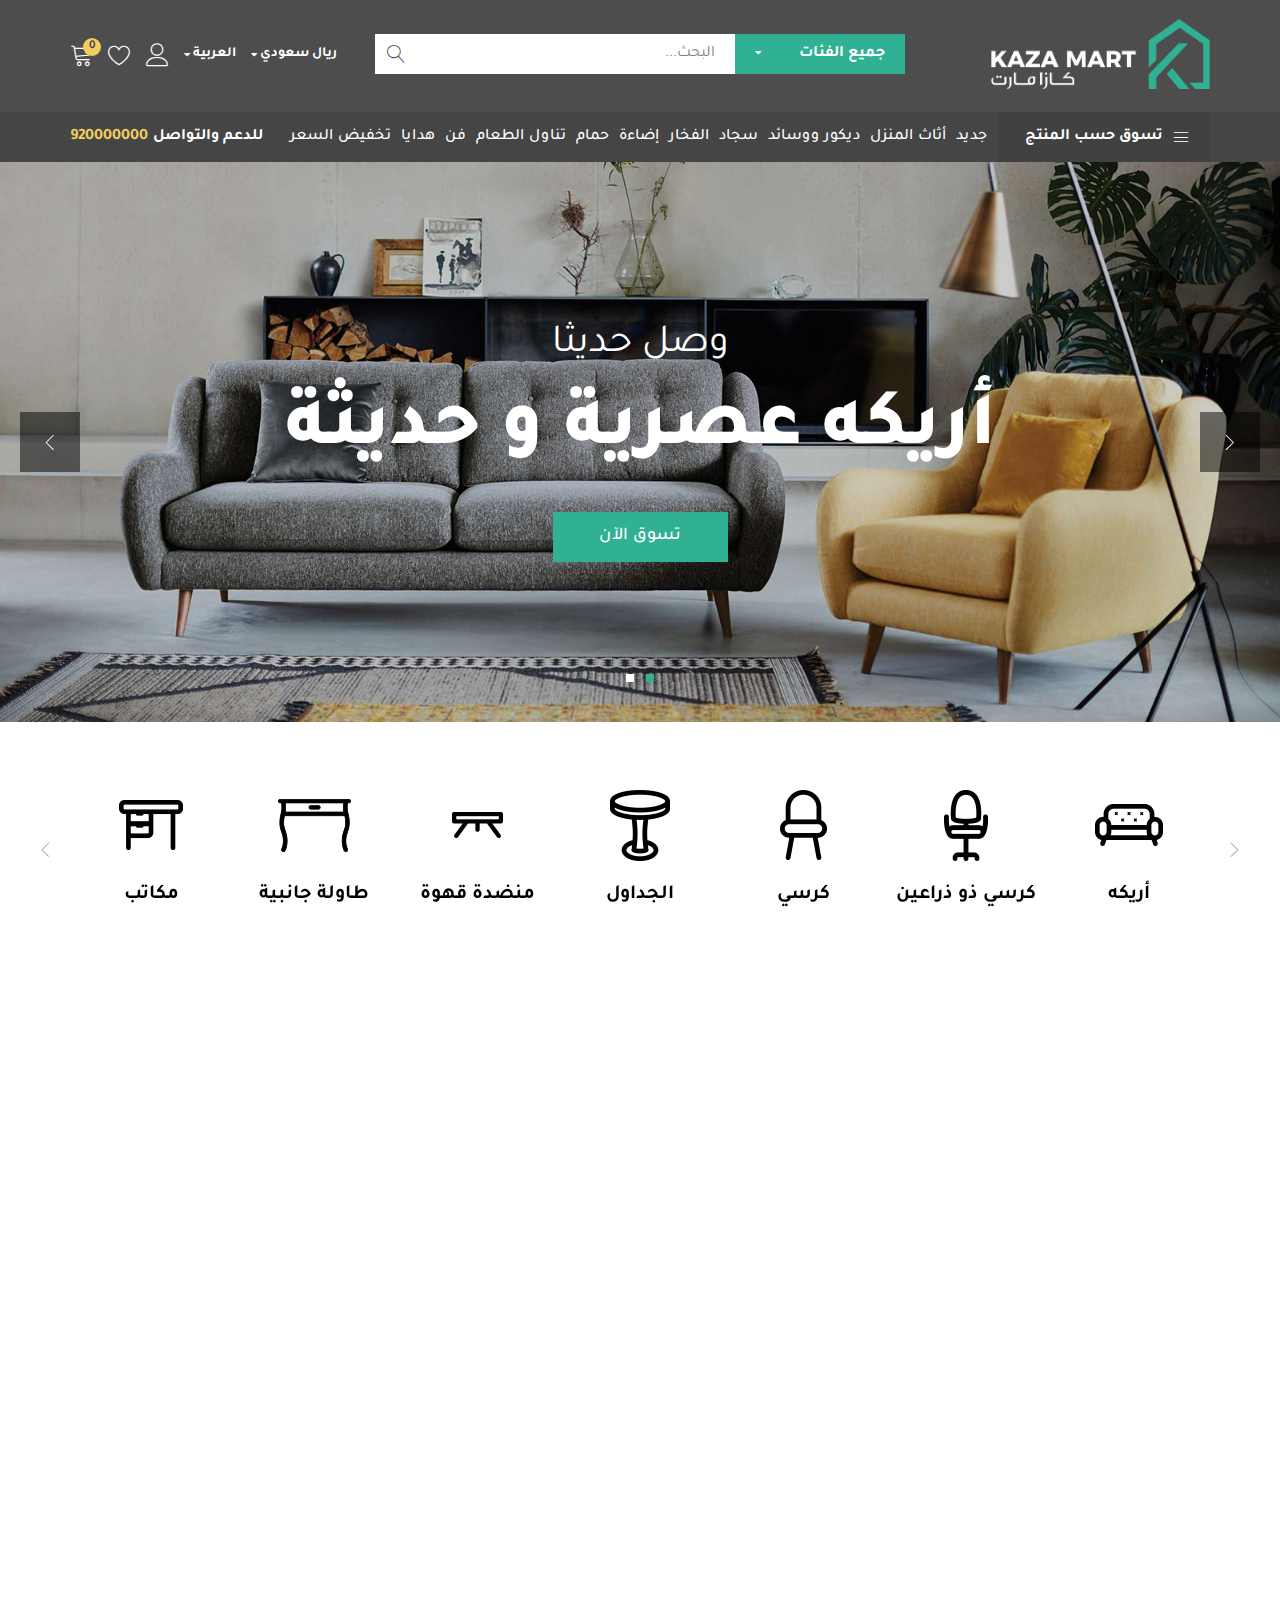
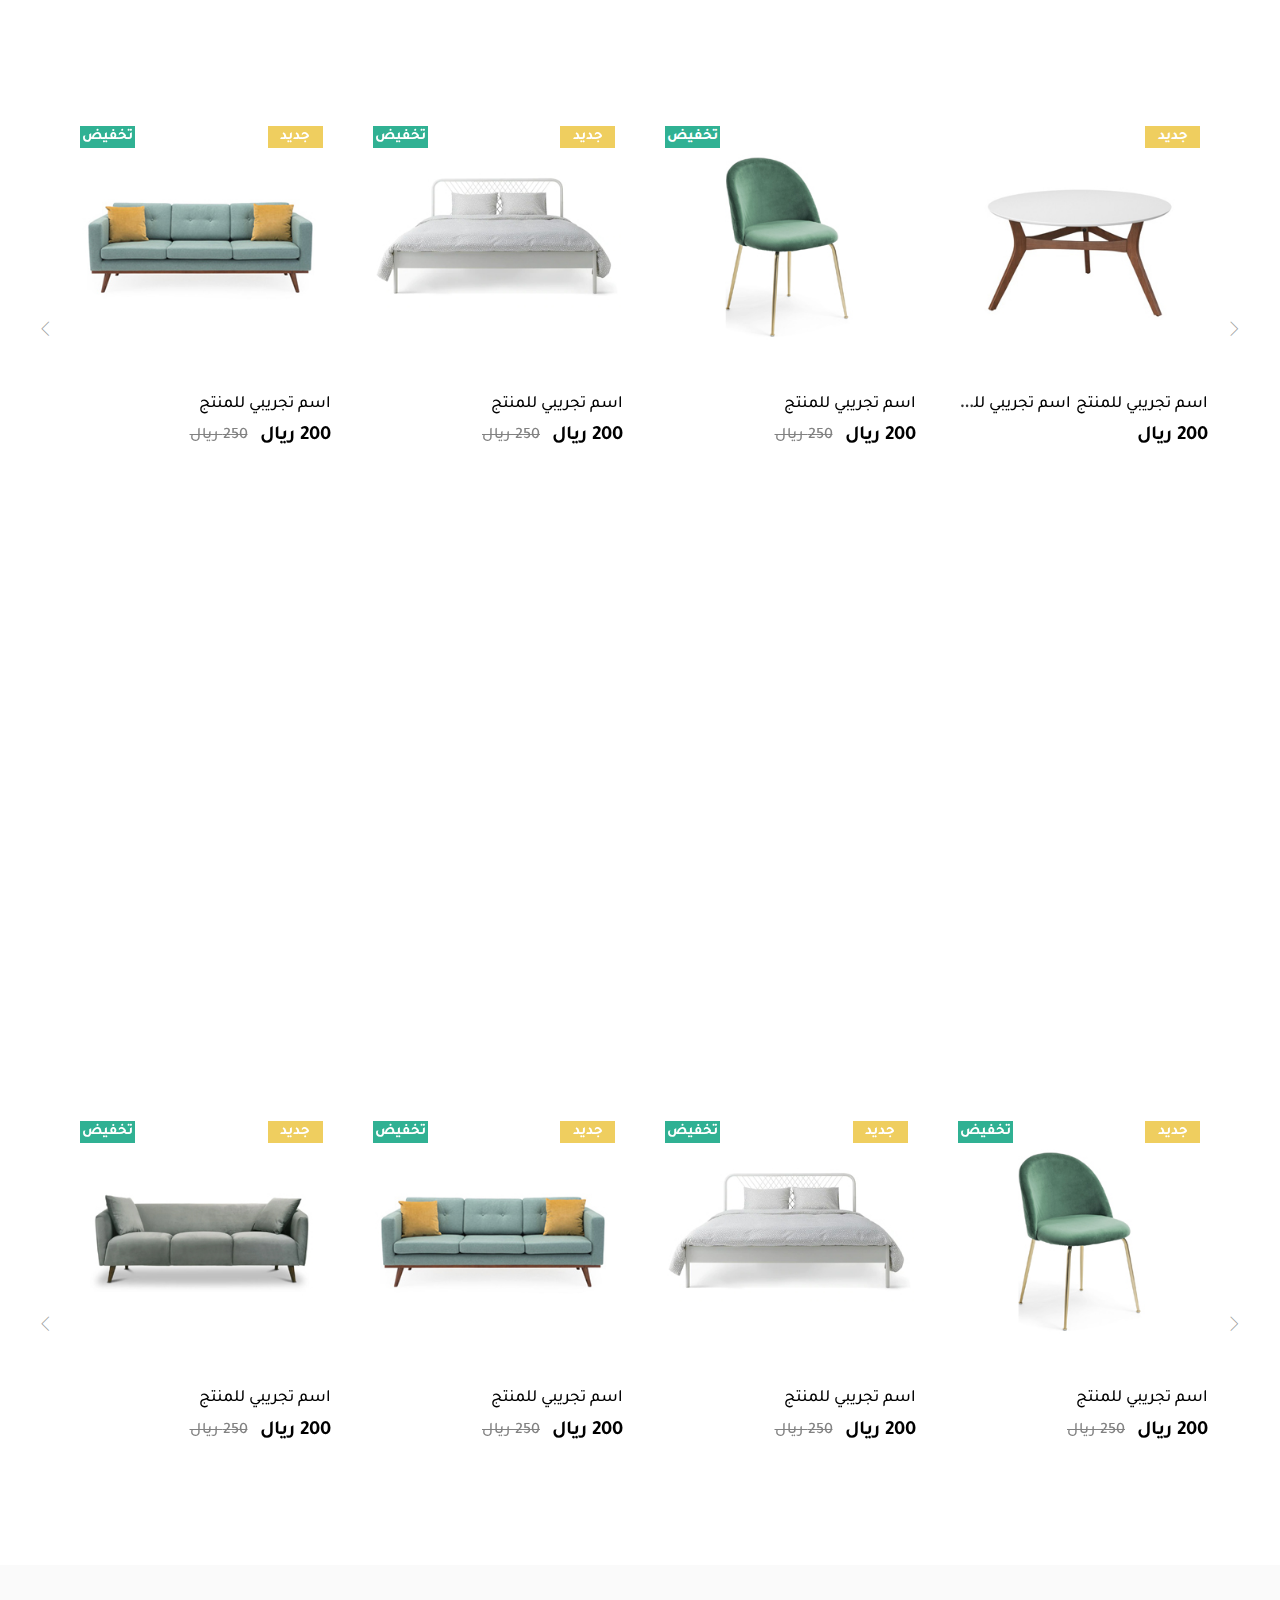
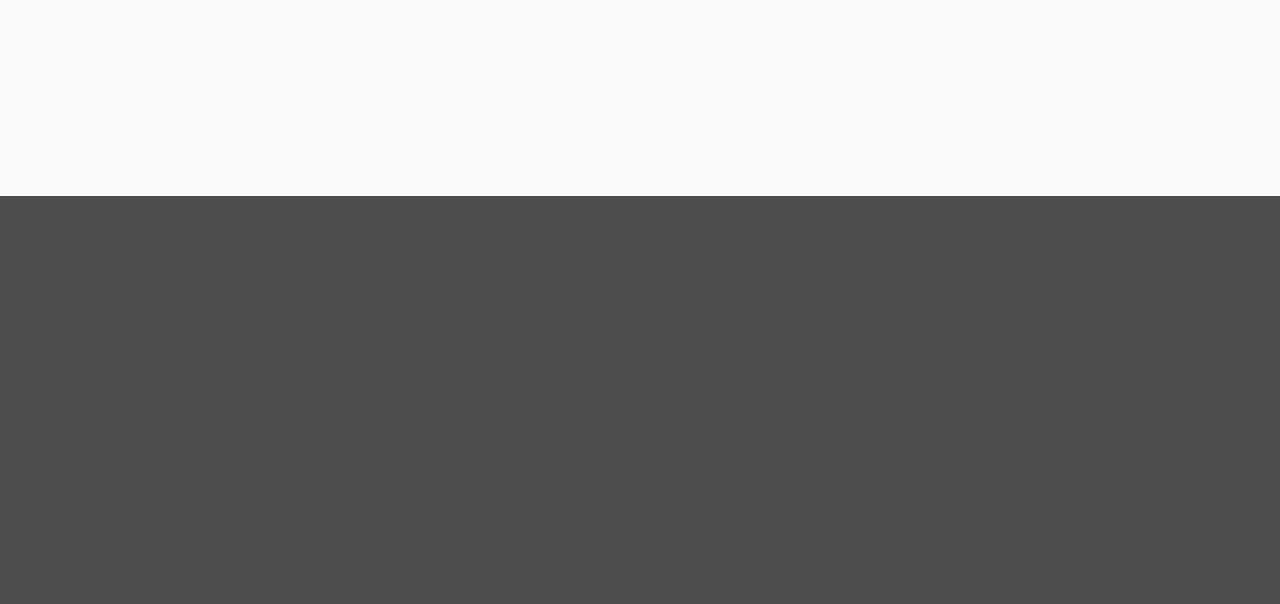
==== commit 2919d3d8: "en" ====
--- a/index-ar.html
+++ b/index-ar.html
@@ -10,6 +10,7 @@
     <link rel="stylesheet" href="css/bootstrap-rtl.min.css" />
     <link rel="stylesheet" href="css/bootstrap-select.min.css" />
     <link rel="stylesheet" href="css/swiper.min.css" />
+    <link rel="stylesheet" href="css/animate.css" />
     <link rel="stylesheet" href="css/fontawesome.min.css" />
     <link rel="stylesheet" href="css/Linearicons.css" />
     <link rel="stylesheet" href="css/main.css" />
@@ -254,11 +255,11 @@
                             <img src="images/slider.jpg" class="img-responsive">
                             <div class="slide-info">
                                 <div class="info-flex">
-                                    <h5 class="slide-smallhead fixall">وصل حديثا</h5>
-                                    <h1 class="slide-head fixall">
+                                    <h5 class="slide-smallhead fixall wow fadeInUp">وصل حديثا</h5>
+                                    <h1 class="slide-head fixall wow fadeInUp" data-wow-delay="0.2s">
                                         أريكه عصرية و حديثة
                                     </h1>
-                                    <span class="shop-now">تسوق الآن</span>
+                                    <span class="shop-now wow fadeInUp" data-wow-delay="0.4s">تسوق الآن</span>
                                 </div>
                             </div>
                         </a>
@@ -295,7 +296,7 @@
                 <div class="swiper-container">
                     <div class="swiper-wrapper">
                         <div class="swiper-slide">
-                            <div class="cat-cont">
+                            <div class="cat-cont wow fadeInUp">
                                 <a href="#!" class="cat fixall">
                                     <div class="cat-img"><img src="images/cat1.png" class="img-responsive"></div>
                                     <span class="cat-name">أريكه</span>
@@ -303,7 +304,7 @@
                             </div>
                         </div>
                         <div class="swiper-slide">
-                            <div class="cat-cont">
+                            <div class="cat-cont wow fadeInUp" data-wow-delay="0.1s">
                                 <a href="#!" class="cat fixall">
                                     <div class="cat-img"><img src="images/cat2.png" class="img-responsive"></div>
                                     <span class="cat-name">كرسي ذو ذراعين</span>
@@ -311,7 +312,7 @@
                             </div>
                         </div>
                         <div class="swiper-slide">
-                            <div class="cat-cont">
+                            <div class="cat-cont wow fadeInUp" data-wow-delay="0.2s">
                                 <a href="#!" class="cat fixall">
                                     <div class="cat-img"><img src="images/cat3.png" class="img-responsive"></div>
                                     <span class="cat-name">كرسي</span>
@@ -319,7 +320,7 @@
                             </div>
                         </div>
                         <div class="swiper-slide">
-                            <div class="cat-cont">
+                            <div class="cat-cont wow fadeInUp" data-wow-delay="0.3s">
                                 <a href="#!" class="cat fixall">
                                     <div class="cat-img"><img src="images/cat4.png" class="img-responsive"></div>
                                     <span class="cat-name">الجداول</span>
@@ -327,7 +328,7 @@
                             </div>
                         </div>
                         <div class="swiper-slide">
-                            <div class="cat-cont">
+                            <div class="cat-cont wow fadeInUp" data-wow-delay="0.4s">
                                 <a href="#!" class="cat fixall">
                                     <div class="cat-img"><img src="images/cat5.png" class="img-responsive"></div>
                                     <span class="cat-name">منضدة قهوة</span>
@@ -335,7 +336,7 @@
                             </div>
                         </div>
                         <div class="swiper-slide">
-                            <div class="cat-cont">
+                            <div class="cat-cont wow fadeInUp" data-wow-delay="0.5s">
                                 <a href="#!" class="cat fixall">
                                     <div class="cat-img"><img src="images/cat6.png" class="img-responsive"></div>
                                     <span class="cat-name">طاولة جانبية</span>
@@ -343,7 +344,7 @@
                             </div>
                         </div>
                         <div class="swiper-slide">
-                            <div class="cat-cont">
+                            <div class="cat-cont wow fadeInUp" data-wow-delay="0.6s">
                                 <a href="#!" class="cat fixall">
                                     <div class="cat-img"><img src="images/cat7.png" class="img-responsive"></div>
                                     <span class="cat-name">مكاتب</span>
@@ -351,7 +352,7 @@
                             </div>
                         </div>
                         <div class="swiper-slide">
-                            <div class="cat-cont">
+                            <div class="cat-cont wow fadeInUp" data-wow-delay="0.7s">
                                 <a href="#!" class="cat fixall">
                                     <div class="cat-img"><img src="images/cat8.png" class="img-responsive"></div>
                                     <span class="cat-name">لوحات المفاتيح</span>
@@ -375,7 +376,7 @@
         <div class="container">
             <div class="row">
                 <div class="col-md-6">
-                    <a href="#!" class="banner fixall">
+                    <a href="#!" class="banner fixall wow fadeInUp">
                         <img src="images/banner1.jpg" class="img-responsive">
                         <div class="banner-info">
                             <h2 class="banner-name fixall">غرف نوم حديثة أحبها الكثير</h2>
@@ -384,7 +385,7 @@
                     </a>
                 </div>
                 <div class="col-md-6">
-                    <a href="#!" class="banner fixall">
+                    <a href="#!" class="banner fixall wow fadeInUp" data-wow-delay="0.2s">
                         <img src="images/banner2.jpg" class="img-responsive">
                         <div class="banner-info">
                             <h2 class="banner-name fixall">يجب أن تكون غرفة أطفالك رائعة</h2>
@@ -401,7 +402,7 @@
     <div class="grid-banners-cont">
         <div class="container">
             <div class="grid-banners">
-                <a href="#!" class="banner fixall">
+                <a href="#!" class="banner fixall wow fadeInUp">
                     <img src="images/banner3.jpg" class="img-responsive">
                     <div class="banner-info">
                         <h2 class="banner-name fixall">طاولة قهوة لغرفة المعيشة</h2>
@@ -409,7 +410,7 @@
                     </div>
                 </a>
 
-                <a href="#!" class="offer-banner fixall">
+                <a href="#!" class="offer-banner fixall wow zoomIn" data-wow-delay="0.4s">
                     <img src="images/banneroffer.jpg" class="img-responsive">
                     <div class="banner-info">
                         <h3 class="banner-subhead fixall">فترة محدودة</h3>
@@ -417,7 +418,7 @@
                     </div>
                 </a>
 
-                <a href="#!" class="banner fixall">
+                <a href="#!" class="banner fixall wow fadeInUp" data-wow-delay="0.2s">
                     <img src="images/banner4.jpg" class="img-responsive">
                     <div class="banner-info">
                         <h2 class="banner-name fixall">طاولة قهوة لغرفة المعيشة</h2>
@@ -433,7 +434,7 @@
     <!-- Start products -->
     <div class="products-slider-sec">
         <div class="container">
-            <h2 class="sec-head fixall">الأكثر مبيعًا </h2>
+            <h2 class="sec-head fixall wow fadeInUp">الأكثر مبيعًا </h2>
             <div class="products-slider bestseller">
                 <div class="swiper-container">
                     <div class="swiper-wrapper">
@@ -521,11 +522,12 @@
     <div class="single-banner">
         <div class="container">
             <a href="#!" class="banner fixall">
-                <img src="images/banner6.jpg" class="img-responsive">
+                <img src="images/banner6.jpg" class="img-responsive wow fadeIn">
                 <div class="banner-info">
-                    <h3 class="banner-subhead fixall">فترة محدودة</h3>
-                    <h2 class="banner-head fixall">خصومات تصل إلى 25٪ لجميع الأرائك</h2>
-                    <span class="shop-now">تسوق الآن</span>
+                    <h3 class="banner-subhead fixall wow fadeInUp" data-wow-delay="0.1s">فترة محدودة</h3>
+                    <h2 class="banner-head fixall wow fadeInUp" data-wow-delay="0.3s">خصومات تصل إلى 25٪ لجميع الأرائك
+                    </h2>
+                    <span class="shop-now wow fadeInUp" data-wow-delay="0.5s">تسوق الآن</span>
                 </div>
             </a>
         </div>
@@ -538,16 +540,21 @@
             <div class="headers-cont">
                 <div class="sliders-head">
                     <ul class="mo-nav fixall list-unstyled">
-                        <li class="active fixall"><a data-toggle="tab" href="#cat1" class="fixall tab-link">غرفة
+                        <li class="active fixall wow fadeInUp">
+                            <a data-toggle="tab" href="#cat1" class="fixall tab-link">غرفة
                                 المعيشة</a>
                         </li>
-                        <li class="fixall"><a data-toggle="tab" href="#cat2" class="fixall tab-link"> غرفة العشاء</a>
+                        <li class="fixall wow fadeInUp" data-wow-delay="0.1s">
+                            <a data-toggle="tab" href="#cat2" class="fixall tab-link"> غرفة العشاء</a>
                         </li>
-                        <li class="fixall"><a data-toggle="tab" href="#cat3" class="fixall tab-link"> غرفة النوم</a>
+                        <li class="fixall wow fadeInUp" data-wow-delay="0.2s">
+                            <a data-toggle="tab" href="#cat3" class="fixall tab-link"> غرفة النوم</a>
                         </li>
-                        <li class="fixall"><a data-toggle="tab" href="#cat4" class="fixall tab-link"> غرفة الأطفال</a>
+                        <li class="fixall wow fadeInUp" data-wow-delay="0.3s">
+                            <a data-toggle="tab" href="#cat4" class="fixall tab-link"> غرفة الأطفال</a>
                         </li>
-                        <li class="fixall"><a data-toggle="tab" href="#cat5" class="fixall tab-link"> في الخارج</a></li>
+                        <li class="fixall wow fadeInUp" data-wow-delay="0.4s">
+                            <a data-toggle="tab" href="#cat5" class="fixall tab-link"> في الخارج</a></li>
                     </ul>
                 </div>
             </div>
@@ -969,7 +976,7 @@
             <div class="feats">
                 <div class="row">
                     <div class="col-md-3">
-                        <div class="feat">
+                        <div class="feat wow fadeInUp">
                             <div class="feat-img"><span class="lnr lnr-rocket"></span></div>
                             <div class="feat-info">
                                 <h5 class="feat-title fixall">توصيل سريع
@@ -981,7 +988,7 @@
                         </div>
                     </div>
                     <div class="col-md-3">
-                        <div class="feat">
+                        <div class="feat wow fadeInUp" data-wow-delay="0.2s">
                             <div class="feat-img"><span class="lnr lnr-thumbs-up"></span></div>
                             <div class="feat-info">
                                 <h5 class="feat-title fixall">ضمان الجودة</h5>
@@ -992,7 +999,7 @@
                         </div>
                     </div>
                     <div class="col-md-3">
-                        <div class="feat">
+                        <div class="feat wow fadeInUp" data-wow-delay="0.4s">
                             <div class="feat-img"><span class="lnr lnr-sync"></span></div>
                             <div class="feat-info">
                                 <h5 class="feat-title fixall"> استبدال خلال 14 يوم
@@ -1005,7 +1012,7 @@
                         </div>
                     </div>
                     <div class="col-md-3">
-                        <div class="feat">
+                        <div class="feat wow fadeInUp" data-wow-delay="0.6s">
                             <div class="feat-img"><span class="lnr lnr-lock"></span></div>
                             <div class="feat-info">
                                 <h5 class="feat-title fixall"> %100 دفع آمن
@@ -1028,7 +1035,7 @@
             <div class="footer">
                 <div class="row">
                     <div class="col-lg-2 col-sm-3 col-xs-12">
-                        <div class="nav-foot-cont">
+                        <div class="nav-foot-cont wow fadeInUp">
                             <h3 class="fixall nav-foot-header foot-header">معلومات</h3>
                             <ul class="nav-foot fixall list-unstyled">
                                 <li class="nav-foot-li fixall"><a href="#!" class="nav-foot-link fixall">من نحن</a>
@@ -1043,7 +1050,7 @@
                         </div>
                     </div>
                     <div class="col-lg-2 col-sm-3 col-xs-12">
-                        <div class="nav-foot-cont">
+                        <div class="nav-foot-cont wow fadeInUp" data-wow-delay="0.2s">
                             <h3 class="fixall nav-foot-header foot-header">خدمة العملاء</h3>
                             <ul class="nav-foot fixall list-unstyled">
                                 <li class="nav-foot-li fixall"><a href="#!" class="nav-foot-link fixall">اتصل بنا</a>
@@ -1057,7 +1064,7 @@
                         </div>
                     </div>
                     <div class="col-lg-2 col-sm-3 col-xs-12">
-                        <div class="nav-foot-cont">
+                        <div class="nav-foot-cont wow fadeInUp" data-wow-delay="0.4s">
                             <h3 class="fixall nav-foot-header foot-header">اضافات</h3>
                             <ul class="nav-foot fixall list-unstyled">
                                 <li class="nav-foot-li fixall"><a href="#!" class="nav-foot-link fixall">الشركات</a>
@@ -1075,7 +1082,7 @@
                         </div>
                     </div>
                     <div class="col-lg-2 col-sm-3 col-xs-12">
-                        <div class="nav-foot-cont">
+                        <div class="nav-foot-cont wow fadeInUp" data-wow-delay="0.6s">
                             <h3 class="fixall nav-foot-header foot-header">حسابي</h3>
                             <ul class="nav-foot fixall list-unstyled">
                                 <li class="nav-foot-li fixall"><a href="#!" class="nav-foot-link fixall">حسابى</a>
@@ -1091,24 +1098,27 @@
                             </ul>
                         </div>
                     </div>
-                    <div class="col-lg-4 col-xs-12">
-                        <div class="news-letter">
-                            <h3 class="fixall news-header foot-header">النشرة البريدية</h3>
-                            <div class="newsletter-cont">
-                                <input type="email" class="fixall newsletter-input" placeholder="ادخل بريدك الإلكتروني">
-                                <button class="fixall newsletter-button"></button>
-                            </div>
-                        </div>
-                        <div class="social">
-                            <a href="#!" class="social-link fixall"><i class="fab fa-facebook-f"></i></a>
-                            <a href="#!" class="social-link fixall"><i class="fab fa-snapchat-ghost"></i></a>
-                            <a href="#!" class="social-link fixall"><i class="fab fa-instagram"></i></a>
-                            <a href="#!" class="social-link fixall"><i class="fab fa-twitter"></i></a>
-                            <a href="#!" class="social-link fixall"><i class="fab fa-youtube"></i></a>
-                        </div>
-                    </div>
-                </div>
-                <div class="last-footer">
+                    <div class="col-lg-4 col-xs-12 ">
+                        <div class="cont wow fadeInUp" data-wow-delay="0.8s">
+                            <div class="news-letter">
+                                <h3 class="fixall news-header foot-header">النشرة البريدية</h3>
+                                <div class="newsletter-cont">
+                                    <input type="email" class="fixall newsletter-input"
+                                        placeholder="ادخل بريدك الإلكتروني">
+                                    <button class="fixall newsletter-button"></button>
+                                </div>
+                            </div>
+                            <div class="social">
+                                <a href="#!" class="social-link fixall"><i class="fab fa-facebook-f"></i></a>
+                                <a href="#!" class="social-link fixall"><i class="fab fa-snapchat-ghost"></i></a>
+                                <a href="#!" class="social-link fixall"><i class="fab fa-instagram"></i></a>
+                                <a href="#!" class="social-link fixall"><i class="fab fa-twitter"></i></a>
+                                <a href="#!" class="social-link fixall"><i class="fab fa-youtube"></i></a>
+                            </div>
+                        </div>
+                    </div>
+                </div>
+                <div class="last-footer wow fadeInDown">
                     <div class="copytight">
                         <div class="client-rights">جميع الحقوق محفوظة © 2020 كازا مارت</div>
                         <div class="tasawk">- تصميم وتطوير<a href="https://tasawk.com.sa" class="fixall"><img
@@ -1126,6 +1136,7 @@
     <script src="js/bootstrap.min.js"></script>
     <script src="js/bootstrap-select.min.js"></script>
     <script src="js/swiper.min.js"></script>
+    <script src="js/wow.min.js"></script>
     <script src="js/main.js"></script>
 </body>
 
--- a/css/main.css
+++ b/css/main.css
@@ -1505,7 +1505,7 @@
 .headers-cont::-webkit-scrollbar {
   background-color: #fff;
   width: 0;
-  height: 2px;
+  height: 0;
 }
 .headers-cont::-webkit-scrollbar-thumb {
   background-color: #30b193;
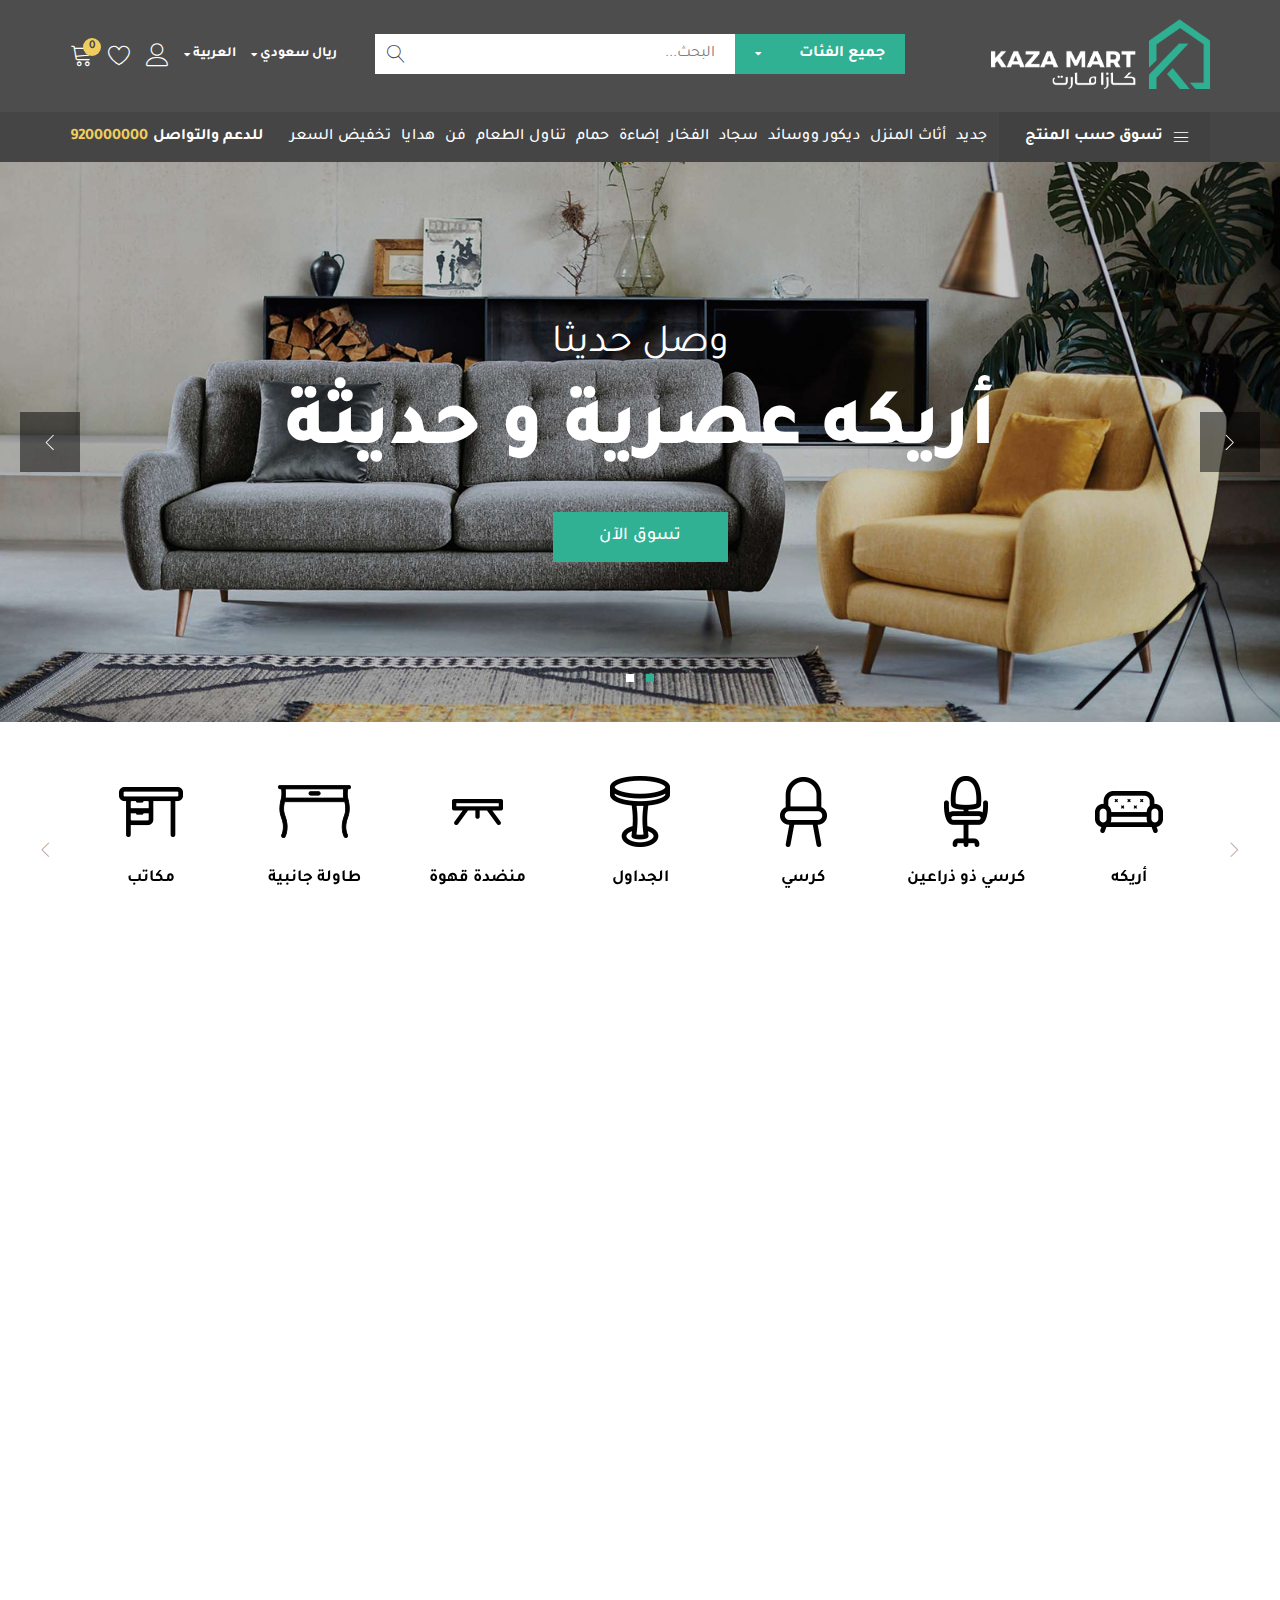
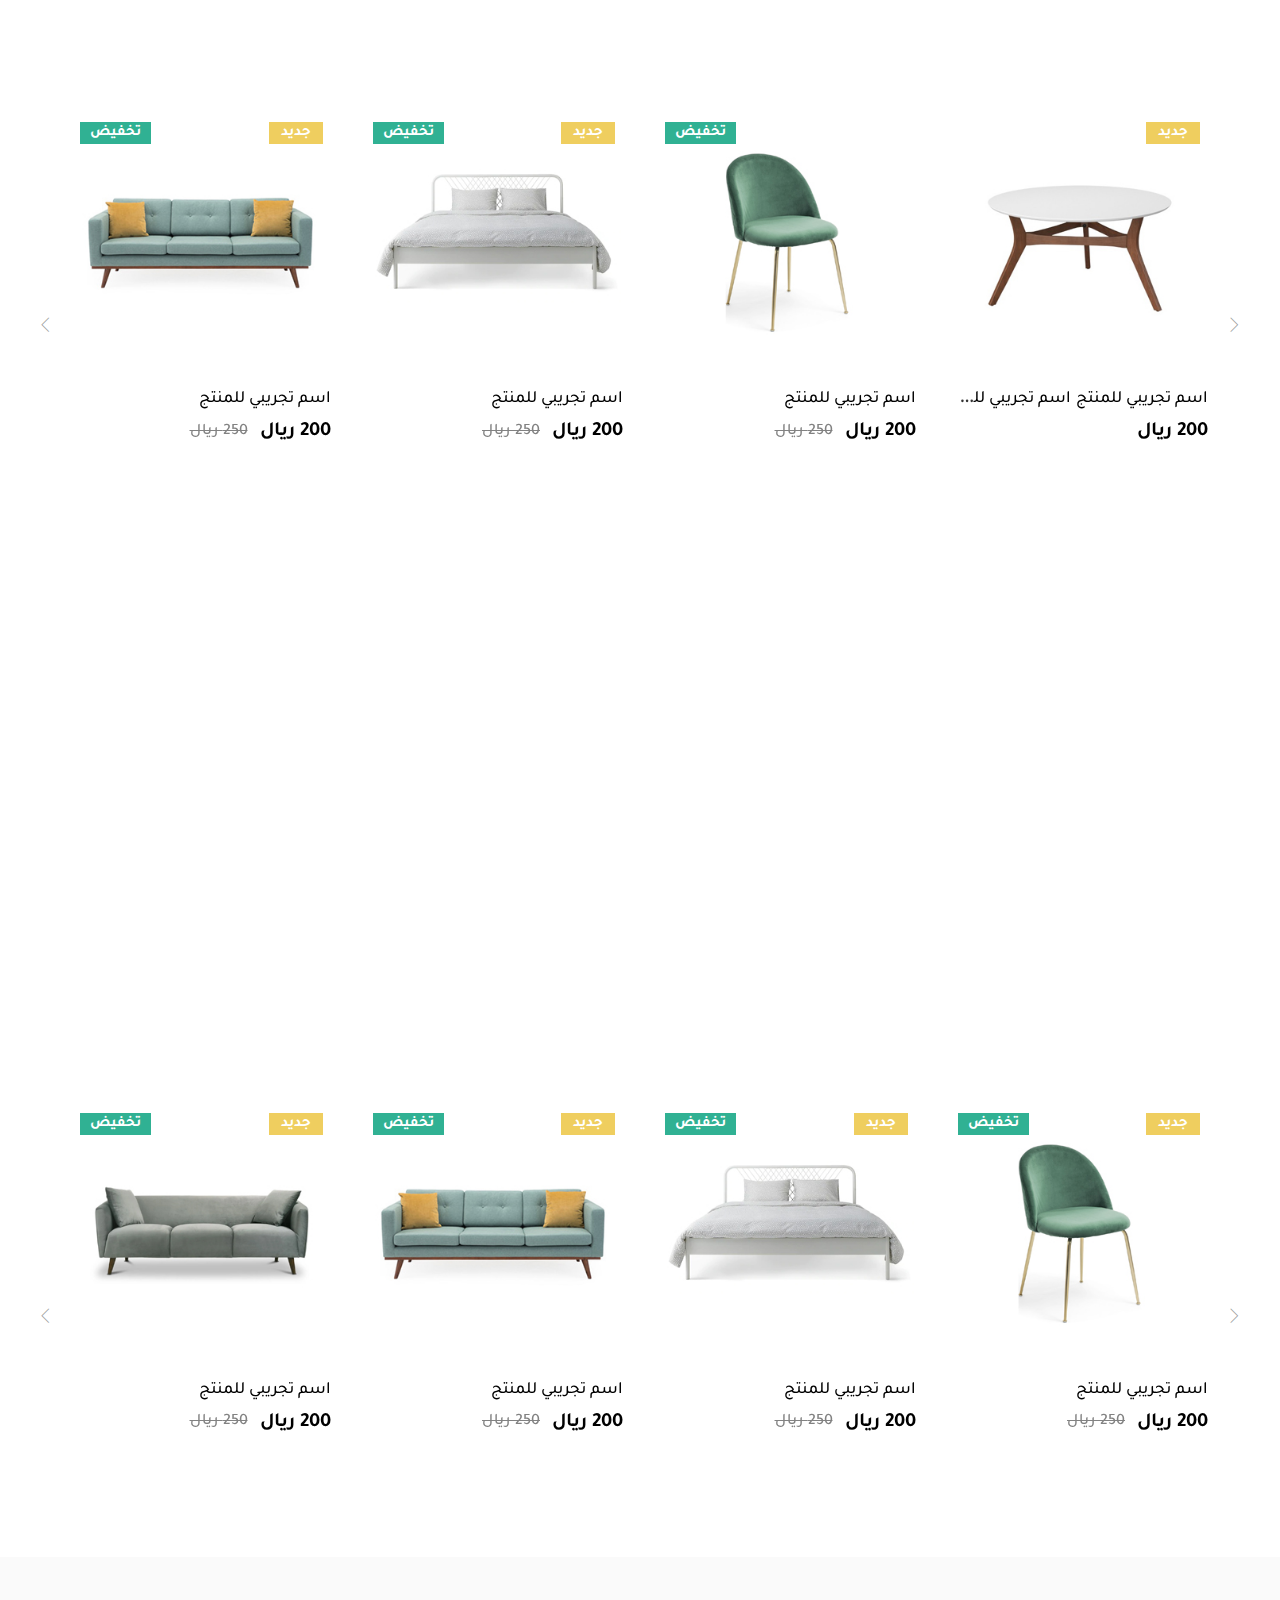
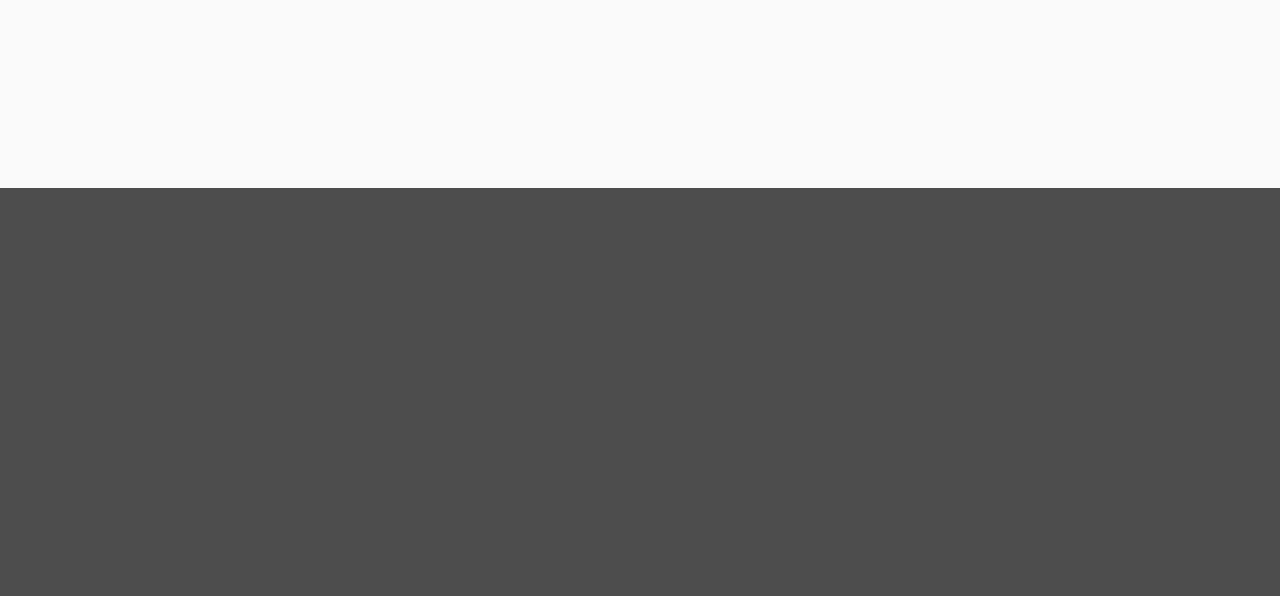
==== commit dade15a4: "edits" ====
--- a/index-ar.html
+++ b/index-ar.html
@@ -20,7 +20,7 @@
 
     <!-- start preloader -->
     <div class="pre-loader">
-        <div class="content"><img src="images/logo-ar.png" alt="logo" />
+        <div class="content"><img src="images/pre.png" alt="logo" />
             <div class="progress-bar"><span class="bar"><span class="progress"></span></span>
             </div>
         </div>
@@ -31,7 +31,12 @@
     <header>
         <div class="container">
             <div class="header">
+                <a href="#!" class="user-anchor mo-menu-icon fixall">
+                    <span class="lnr lnr-menu"></span>
+                </a>
                 <a href="index-ar.html" class="logo"><img src="images/logo-ar.png" class="img-responsive"></a>
+                <a href="index-ar.html" class="mobile-logo"><img src="images/logo-mobile.png"
+                        class="img-responsive"></a>
                 <div class="search-form">
                     <span class="lnr lnr-cross close-btn"></span>
                     <div class="search-cont">
@@ -45,6 +50,10 @@
                             <option>طاولة جانبية</option>
                             <option>مكاتب</option>
                             <option>لوحات المفاتيح</option>
+                            <option>أثاث تجاري</option>
+                            <option>أسرة</option>
+                            <option>إضاءة</option>
+                            <option>خزائن</option>
                         </select>
                         <input type="text" class="search-input fixall" placeholder="البحث...">
                         <button class="fixall search-button"><span class="lnr lnr-magnifier"></span></button>
@@ -72,9 +81,7 @@
                         <a href="#!" class="user-anchor mo-search-icon fixall">
                             <span class="lnr lnr-magnifier"></span>
                         </a>
-                        <a href="#!" class="user-anchor mo-menu-icon fixall">
-                            <span class="lnr lnr-menu"></span>
-                        </a>
+
                         <div class="user-drop-cont drop-cont">
                             <a href="#!" class="user-anchor mo-log-icon fixall">
                                 <span class="lnr lnr-user"></span>
@@ -105,6 +112,9 @@
                 <span class="lnr lnr-cross menu-close-btn"></span>
                 <ul class="mo-navbar fixall list-unstyled">
                     <li class="nav-li fixall xs-li">
+                        <a href="#!" class="nav-anchor fixall">الرئيسية</a>
+                    </li>
+                    <li class="nav-li fixall home-li">
                         <a href="#!" class="nav-anchor fixall">حسابى</a>
                         <ul class="sub-list fixall list-unstyled">
                             <li class="sub-li">
@@ -115,41 +125,6 @@
                             <li class="sub-li">
                                 <a href="#!" class="sub-a fixall">
                                     تسجيل جديد
-                                </a>
-                            </li>
-                        </ul>
-                    </li>
-                    <li class="nav-li fixall xs-li">
-                        <a href="#!" class="nav-anchor fixall">العربية</a>
-                        <ul class="sub-list fixall list-unstyled">
-                            <li class="sub-li">
-                                <a href="index-ar.html" class="sub-a fixall">
-                                    العربية
-                                </a>
-                            </li>
-                            <li class="sub-li">
-                                <a href="index.html" class="sub-a fixall">
-                                    English
-                                </a>
-                            </li>
-                        </ul>
-                    </li>
-                    <li class="nav-li fixall xs-li">
-                        <a href="#!" class="nav-anchor fixall">ريال سعودي</a>
-                        <ul class="sub-list fixall list-unstyled">
-                            <li class="sub-li">
-                                <a href="#!" class="sub-a fixall">
-                                    ريال سعودي
-                                </a>
-                            </li>
-                            <li class="sub-li">
-                                <a href="#!" class="sub-a fixall">
-                                    دولار امريكي
-                                </a>
-                            </li>
-                            <li class="sub-li">
-                                <a href="#!" class="sub-a fixall">
-                                    درهم إماراتي
                                 </a>
                             </li>
                         </ul>
@@ -208,6 +183,30 @@
                                     <a href="#!" class="sub-a fixall">
                                         <div class="cat-img"><img src="images/cat8.png" class="img-responsive"></div>
                                         <span class="cat-name">لوحات المفاتيح</span>
+                                    </a>
+                                </li>
+                                <li class="sub-li">
+                                    <a href="#!" class="sub-a fixall">
+                                        <div class="cat-img"><img src="images/cat9.png" class="img-responsive"></div>
+                                        <span class="cat-name">أثاث تجاري</span>
+                                    </a>
+                                </li>
+                                <li class="sub-li">
+                                    <a href="#!" class="sub-a fixall">
+                                        <div class="cat-img"><img src="images/cat10.png" class="img-responsive"></div>
+                                        <span class="cat-name">أسرة</span>
+                                    </a>
+                                </li>
+                                <li class="sub-li">
+                                    <a href="#!" class="sub-a fixall">
+                                        <div class="cat-img"><img src="images/cat11.png" class="img-responsive"></div>
+                                        <span class="cat-name">إضاءة</span>
+                                    </a>
+                                </li>
+                                <li class="sub-li">
+                                    <a href="#!" class="sub-a fixall">
+                                        <div class="cat-img"><img src="images/cat12.png" class="img-responsive"></div>
+                                        <span class="cat-name">خزائن</span>
                                     </a>
                                 </li>
                             </ul>
@@ -235,6 +234,41 @@
                         <a href="#!" class="nav-anchor fixall">هدايا </a></li>
                     <li class="nav-li fixall">
                         <a href="#!" class="nav-anchor fixall">تخفيض السعر </a></li>
+                    <li class="nav-li fixall xs-li">
+                        <a href="#!" class="nav-anchor fixall">العربية</a>
+                        <ul class="sub-list fixall list-unstyled">
+                            <li class="sub-li">
+                                <a href="index-ar.html" class="sub-a fixall">
+                                    العربية
+                                </a>
+                            </li>
+                            <li class="sub-li">
+                                <a href="index.html" class="sub-a fixall">
+                                    English
+                                </a>
+                            </li>
+                        </ul>
+                    </li>
+                    <li class="nav-li fixall xs-li">
+                        <a href="#!" class="nav-anchor fixall">ريال سعودي</a>
+                        <ul class="sub-list fixall list-unstyled">
+                            <li class="sub-li">
+                                <a href="#!" class="sub-a fixall">
+                                    ريال سعودي
+                                </a>
+                            </li>
+                            <li class="sub-li">
+                                <a href="#!" class="sub-a fixall">
+                                    دولار امريكي
+                                </a>
+                            </li>
+                            <li class="sub-li">
+                                <a href="#!" class="sub-a fixall">
+                                    درهم إماراتي
+                                </a>
+                            </li>
+                        </ul>
+                    </li>
                 </ul>
                 <a class="call fixall" href="tel:920000000">
                     <span>للدعم والتواصل </span>
@@ -356,6 +390,38 @@
                                 <a href="#!" class="cat fixall">
                                     <div class="cat-img"><img src="images/cat8.png" class="img-responsive"></div>
                                     <span class="cat-name">لوحات المفاتيح</span>
+                                </a>
+                            </div>
+                        </div>
+                        <div class="swiper-slide">
+                            <div class="cat-cont wow fadeInUp" data-wow-delay="0.7s">
+                                <a href="#!" class="cat fixall">
+                                    <div class="cat-img"><img src="images/cat9.png" class="img-responsive"></div>
+                                    <span class="cat-name">أثاث تجاري</span>
+                                </a>
+                            </div>
+                        </div>
+                        <div class="swiper-slide">
+                            <div class="cat-cont wow fadeInUp" data-wow-delay="0.7s">
+                                <a href="#!" class="cat fixall">
+                                    <div class="cat-img"><img src="images/cat10.png" class="img-responsive"></div>
+                                    <span class="cat-name">أسرة</span>
+                                </a>
+                            </div>
+                        </div>
+                        <div class="swiper-slide">
+                            <div class="cat-cont wow fadeInUp" data-wow-delay="0.7s">
+                                <a href="#!" class="cat fixall">
+                                    <div class="cat-img"><img src="images/cat11.png" class="img-responsive"></div>
+                                    <span class="cat-name">إضاءة</span>
+                                </a>
+                            </div>
+                        </div>
+                        <div class="swiper-slide">
+                            <div class="cat-cont wow fadeInUp" data-wow-delay="0.7s">
+                                <a href="#!" class="cat fixall">
+                                    <div class="cat-img"><img src="images/cat12.png" class="img-responsive"></div>
+                                    <span class="cat-name">خزائن</span>
                                 </a>
                             </div>
                         </div>
--- a/css/main.css
+++ b/css/main.css
@@ -618,7 +618,7 @@
     bottom: 0;
     width: 100%;
     height: 100%;
-    background-color: rgba(0, 0, 0, 0.5);
+    background-color: rgba(51, 51, 51, 0.9);
     z-index: 999;
     display: none;
   }
@@ -682,6 +682,7 @@
   .search-input {
     width: 100%;
     margin-top: 15px;
+    height: 48px;
   }
 }
 
@@ -786,7 +787,7 @@
 
 .mobile-select-cont {
   width: 100%;
-  height: 40px;
+  height: 48px;
   position: relative;
   background-color: #fff;
 }
@@ -930,6 +931,10 @@
   -o-transition: all 0.3s ease-in-out;
   -webkit-transition: all 0.3s ease-in-out;
   transition: all 0.3s ease-in-out;
+  line-height: 1.2;
+}
+html[dir=rtl] .sub-a .cat-name {
+  font-size: 17px;
 }
 .sub-a:hover .cat-img img {
   filter: invert(61%) sepia(62%) saturate(422%) hue-rotate(116deg) brightness(85%) contrast(93%);
@@ -999,11 +1004,15 @@
   font-size: 20px;
   color: #000000;
   font-weight: bold;
+  height: 56px;
   text-transform: capitalize;
   -moz-transition: all 0.3s ease-in-out;
   -o-transition: all 0.3s ease-in-out;
   -webkit-transition: all 0.3s ease-in-out;
   transition: all 0.3s ease-in-out;
+}
+html[dir=rtl] .cat .cat-name {
+  font-size: 17px;
 }
 .cat:hover .cat-img img {
   filter: invert(61%) sepia(62%) saturate(422%) hue-rotate(116deg) brightness(85%) contrast(93%);
@@ -1425,7 +1434,7 @@
   top: 10px;
   right: 10px;
   background-color: #efce5f;
-  width: 55px;
+  padding: 0 12px;
   height: 22px;
   display: flex;
   align-items: center;
@@ -1440,7 +1449,7 @@
   top: 10px;
   left: 10px;
   background-color: #30b193;
-  width: 55px;
+  padding: 0 10px;
   height: 22px;
   display: flex;
   align-items: center;
@@ -1470,10 +1479,21 @@
 .product .pro-name a:hover, .product .pro-name a:focus {
   color: #30b193;
 }
+@media (max-width: 992px) {
+  .product .pro-name {
+    text-align: center;
+  }
+}
 .product .mo-prices {
   display: flex;
   align-items: center;
   padding: 0 2px;
+}
+@media (max-width: 992px) {
+  .product .mo-prices {
+    justify-content: center;
+    text-align: center;
+  }
 }
 .product .mo-price {
   font-size: 20px;
@@ -1572,6 +1592,14 @@
   -webkit-transition: all 0.3s ease-in-out;
   transition: all 0.3s ease-in-out;
 }
+html[dir=rtl] .sliders-head .mo-nav li .tab-link {
+  font-size: 26px;
+}
+@media (max-width: 992px) {
+  html[dir=rtl] .sliders-head .mo-nav li .tab-link {
+    font-size: 21px;
+  }
+}
 @media (max-width: 992px) {
   .sliders-head .mo-nav li .tab-link {
     font-size: 21px;
@@ -1603,17 +1631,17 @@
   top: 0;
   left: 0;
   z-index: 999999;
-  background-color: #4d4d4d;
+  background-color: #fff;
   display: flex;
   justify-content: center;
   align-items: center;
 }
 .pre-loader img {
-  width: 220px;
+  width: 200px;
 }
 @media (max-width: 767px) {
   .pre-loader img {
-    width: 150px;
+    width: 120px;
   }
 }
 .pre-loader .content {
@@ -1650,7 +1678,7 @@
   display: block;
 }
 .pre-loader .bar {
-  background-color: #fff;
+  background-color: #ccc;
   -webkit-box-shadow: none;
   box-shadow: none;
 }
@@ -1756,7 +1784,8 @@
 }
 @media (max-width: 992px) {
   .header {
-    grid-template-columns: 1fr 1fr;
+    grid-template-columns: 1fr 1fr 1fr;
+    padding: 10px 0;
   }
 }
 
@@ -1771,7 +1800,19 @@
 }
 @media (max-width: 992px) {
   .logo {
-    width: 175px;
+    display: none;
+    width: 150px;
+  }
+}
+
+.mobile-logo {
+  display: none;
+}
+@media (max-width: 992px) {
+  .mobile-logo {
+    display: block;
+    width: 100px;
+    margin: auto;
   }
 }
 
@@ -2039,6 +2080,12 @@
     display: none;
   }
 }
+.user-anchor.mo-menu-icon {
+  margin: 0;
+}
+html[dir=rtl] .user-anchor.mo-menu-icon {
+  margin: 0;
+}
 
 .sec-head {
   font-size: 30px;
@@ -2054,6 +2101,14 @@
     font-size: 25px;
   }
 }
+html[dir=rtl] .sec-head {
+  font-size: 26px;
+}
+@media (max-width: 992px) {
+  html[dir=rtl] .sec-head {
+    font-size: 25px;
+  }
+}
 
 .feats-cont {
   background-color: #fafafa;
@@ -2062,7 +2117,7 @@
 @media (max-width: 992px) {
   .feats-cont {
     margin-top: 50px;
-    padding: 10px 0;
+    padding: 20px 0;
   }
 }
 
@@ -2072,7 +2127,7 @@
 }
 @media (max-width: 992px) {
   .feat {
-    padding: 10px 0;
+    padding: 20px 0;
     flex-direction: column;
     text-align: center;
     justify-content: center;
@@ -2092,6 +2147,7 @@
   color: #000000;
   font-weight: 500;
   margin-bottom: 15px;
+  text-transform: uppercase;
 }
 .feat .feat-desc {
   font-size: 16px;
@@ -2230,11 +2286,16 @@
   display: none;
   position: absolute;
   top: 25px;
-  right: 25px;
+  right: 20px;
   font-size: 23px;
   color: #828282;
 }
-nav .xs-li {
+html[dir=rtl] nav .menu-close-btn {
+  right: auto;
+  left: 20px;
+}
+nav .xs-li,
+nav .home-li {
   display: none;
 }
 @media (max-width: 992px) {
@@ -2292,15 +2353,21 @@
     line-height: unset;
   }
   nav .mo-navbar > li.cats-menu {
-    margin: 7px 0;
-  }
-  nav .mo-navbar > li.xs-li {
+    margin: 5px 0;
+  }
+  html[dir=rtl] nav .mo-navbar > li.cats-menu {
+    margin: 5px 0;
+  }
+  nav .mo-navbar > li.xs-li, nav .mo-navbar > li.home-li {
     display: block;
   }
   nav .mo-navbar > li.nav-li {
     width: 100%;
     margin: 7px 0;
     line-height: unset;
+  }
+  html[dir=rtl] nav .mo-navbar > li.nav-li {
+    margin: 7px 0;
   }
   nav .nav-anchor {
     color: #000000;
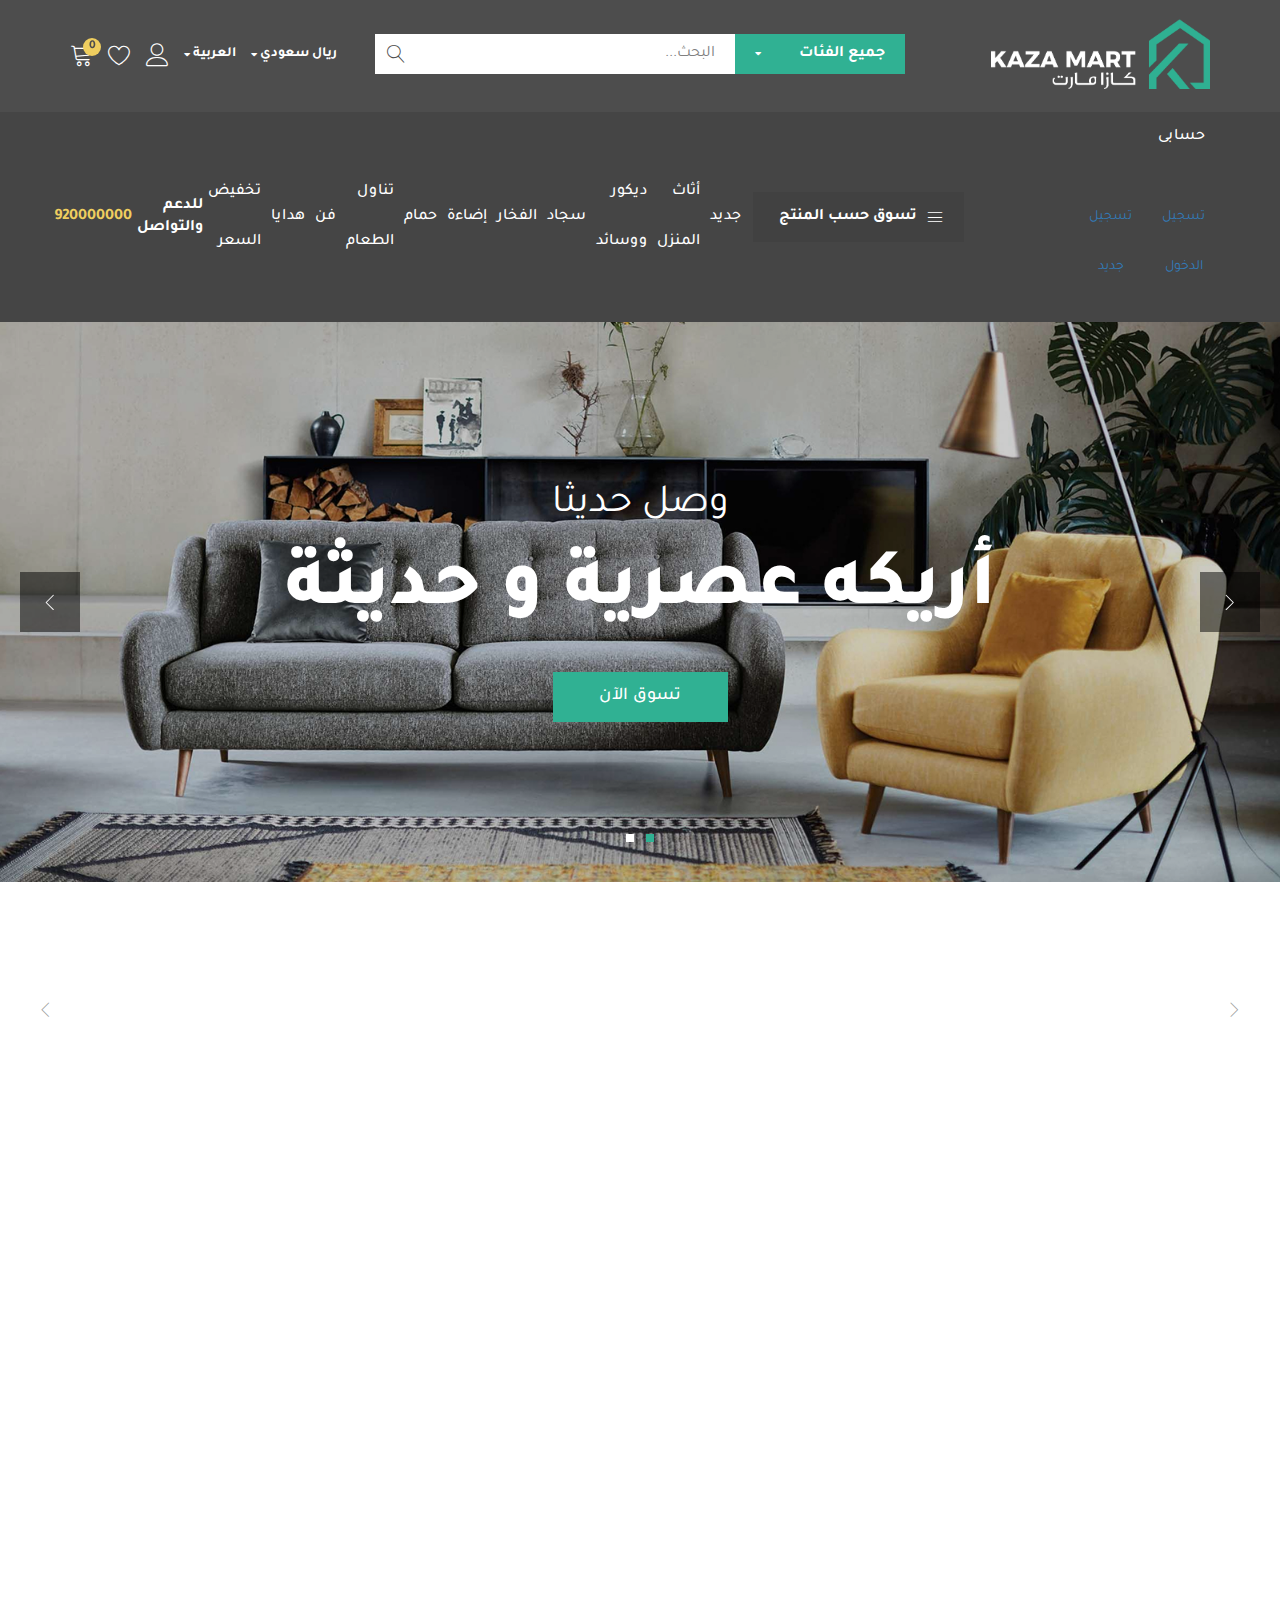
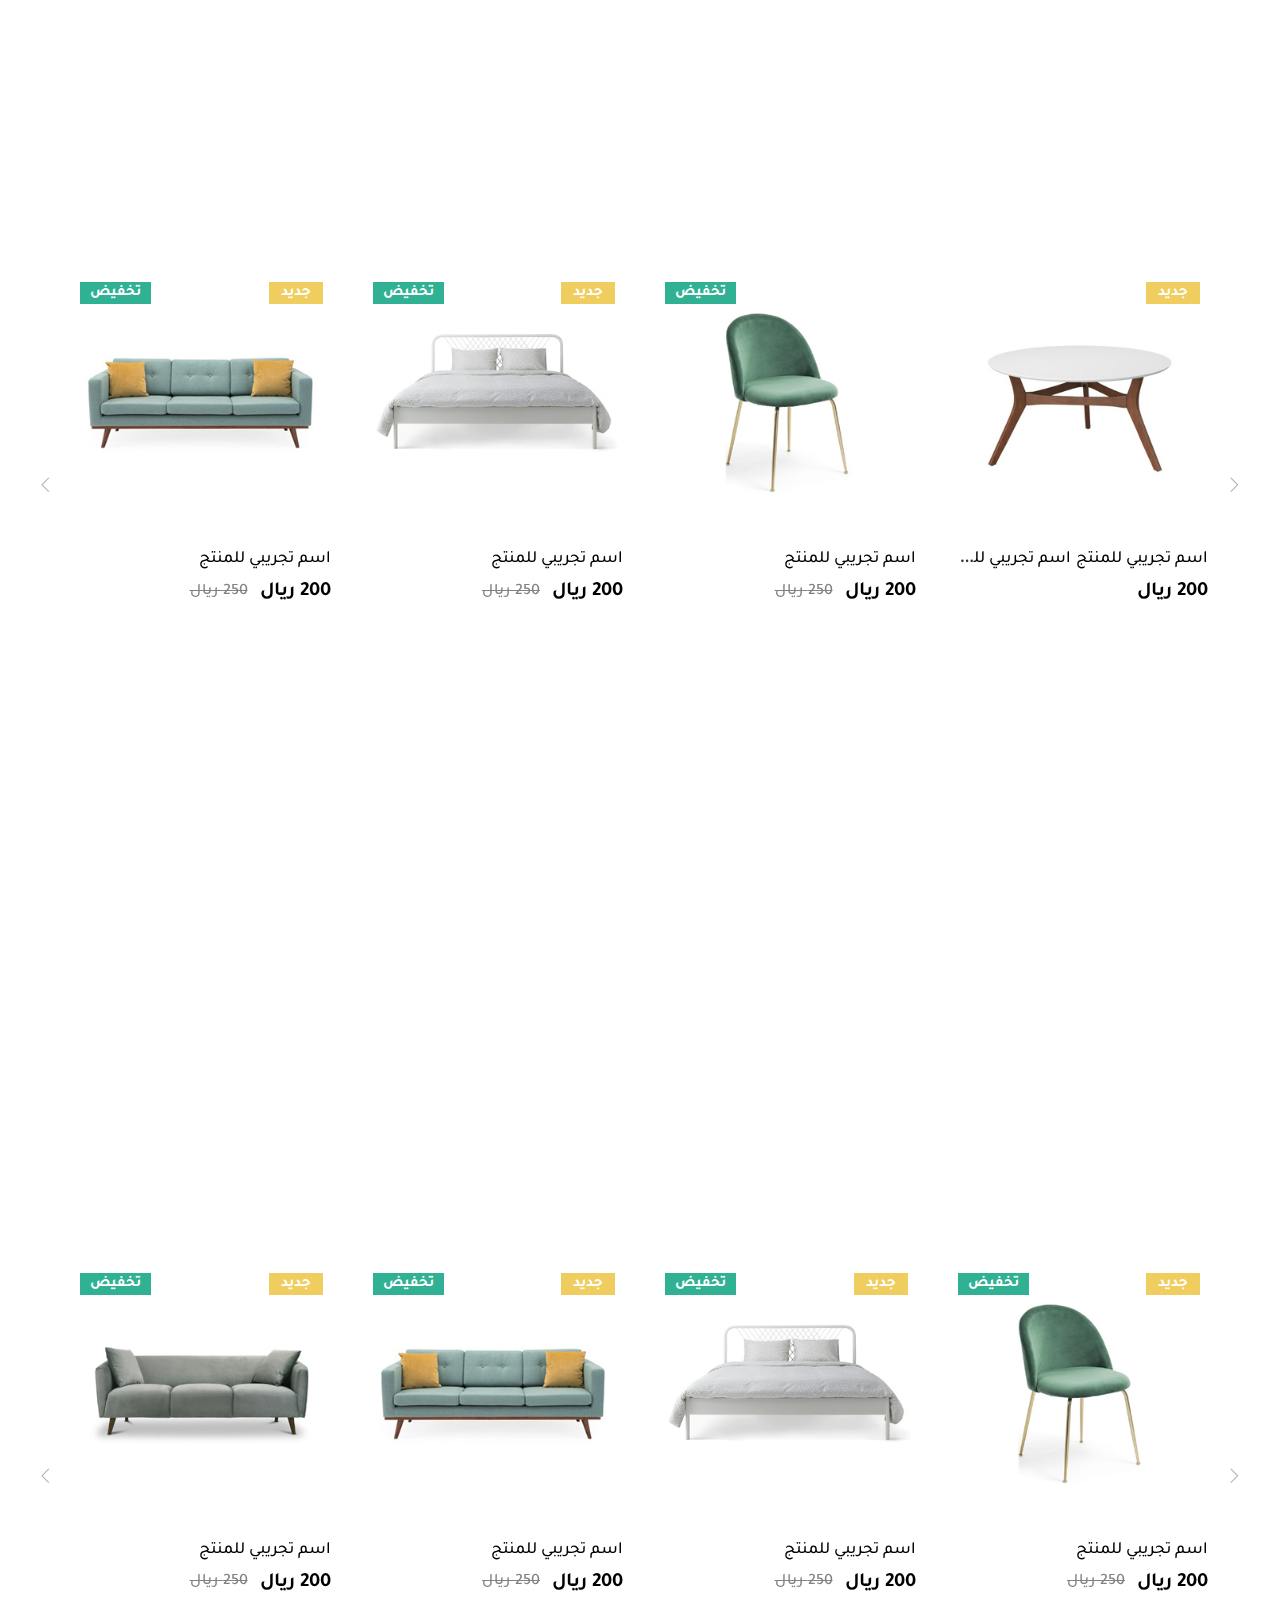
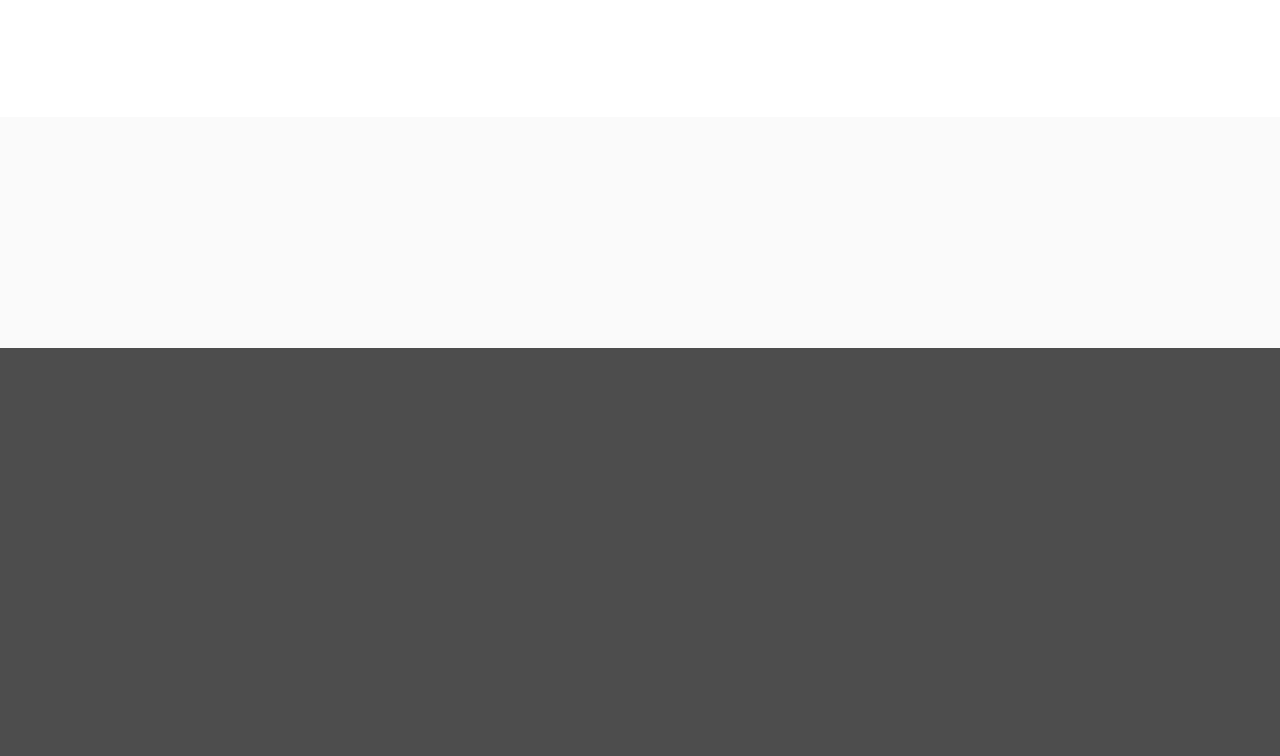
==== commit 0538eaec: "edits" ====
--- a/index-ar.html
+++ b/index-ar.html
@@ -111,10 +111,10 @@
             <div class="nav-cont">
                 <span class="lnr lnr-cross menu-close-btn"></span>
                 <ul class="mo-navbar fixall list-unstyled">
-                    <li class="nav-li fixall xs-li">
+                    <li class="nav-li fixall home-li">
                         <a href="#!" class="nav-anchor fixall">الرئيسية</a>
                     </li>
-                    <li class="nav-li fixall home-li">
+                    <li class="nav-li fixall ">
                         <a href="#!" class="nav-anchor fixall">حسابى</a>
                         <ul class="sub-list fixall list-unstyled">
                             <li class="sub-li">
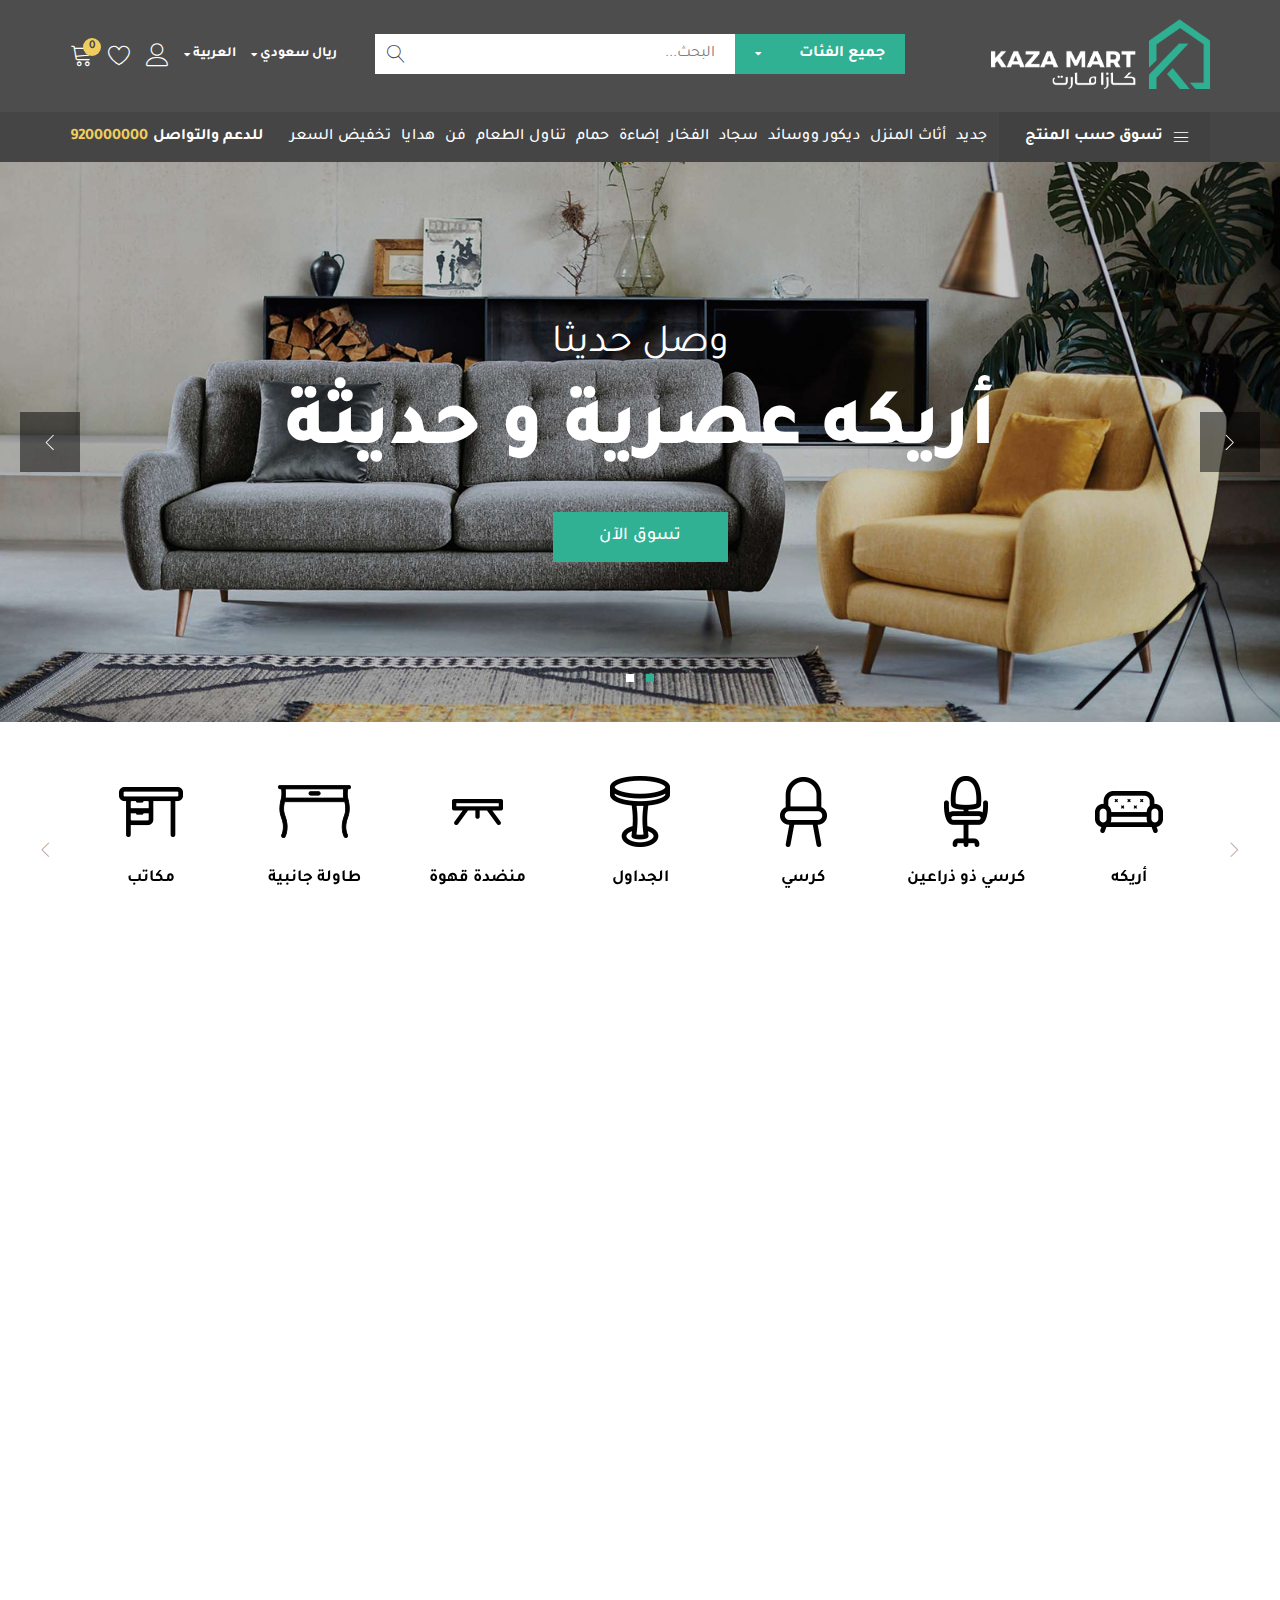
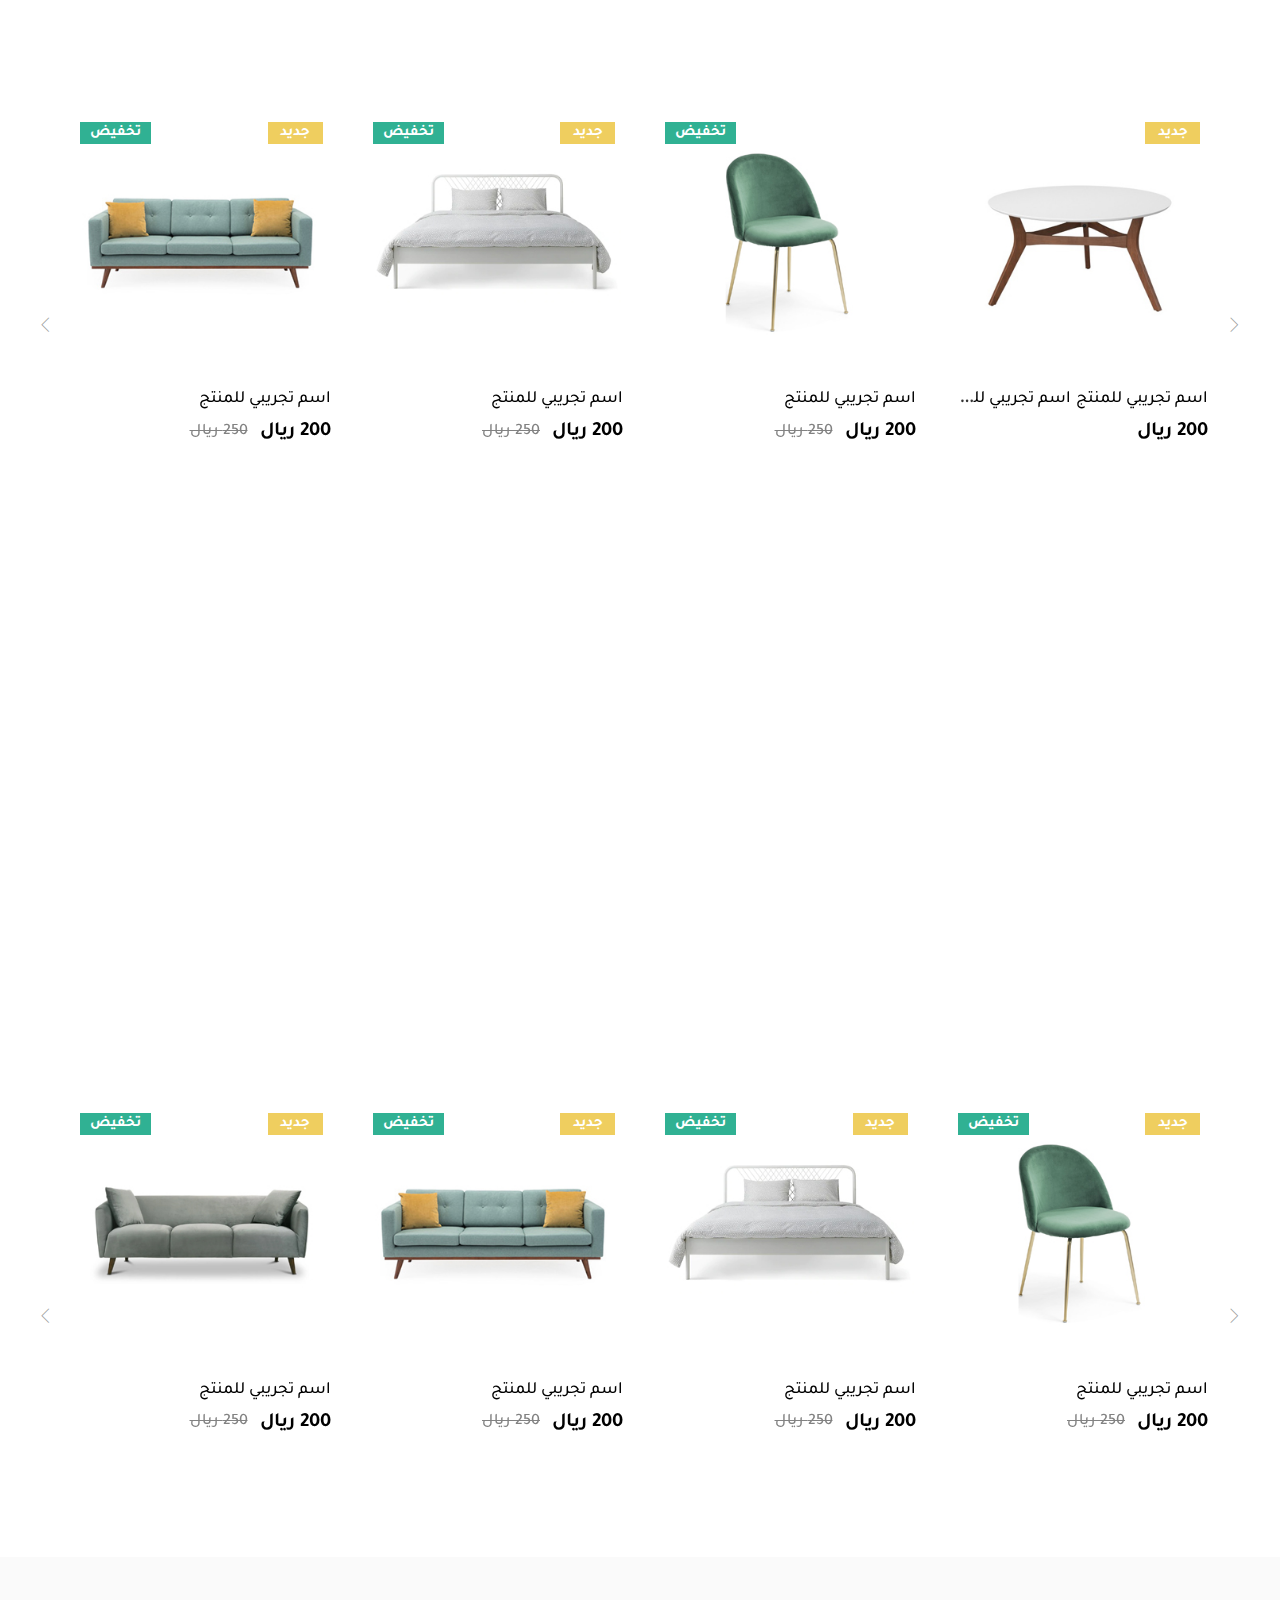
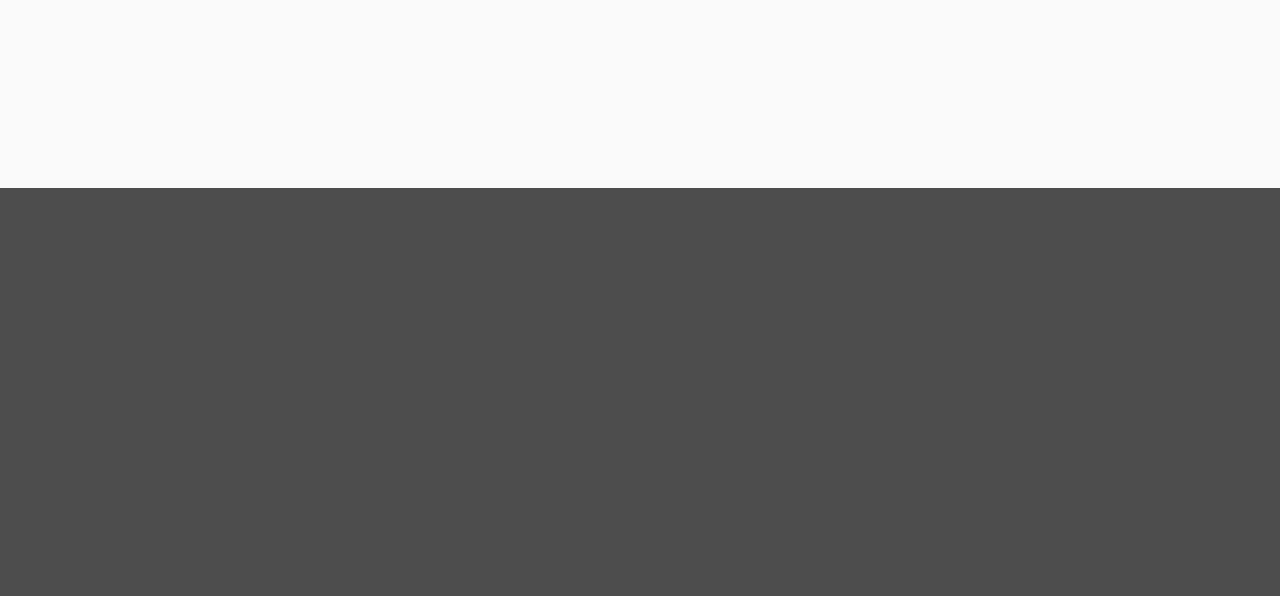
==== commit 80363d6f: "edits" ====
--- a/index-ar.html
+++ b/index-ar.html
@@ -114,7 +114,7 @@
                     <li class="nav-li fixall home-li">
                         <a href="#!" class="nav-anchor fixall">الرئيسية</a>
                     </li>
-                    <li class="nav-li fixall ">
+                    <li class="nav-li fixall xs-li">
                         <a href="#!" class="nav-anchor fixall">حسابى</a>
                         <ul class="sub-list fixall list-unstyled">
                             <li class="sub-li">
--- a/css/main.css
+++ b/css/main.css
@@ -1434,8 +1434,9 @@
   top: 10px;
   right: 10px;
   background-color: #efce5f;
-  padding: 0 12px;
-  height: 22px;
+  padding: 0 10px;
+  min-width: 55px;
+  line-height: 22px;
   display: flex;
   align-items: center;
   justify-content: center;
@@ -1450,7 +1451,8 @@
   left: 10px;
   background-color: #30b193;
   padding: 0 10px;
-  height: 22px;
+  min-width: 55px;
+  line-height: 22px;
   display: flex;
   align-items: center;
   justify-content: center;
